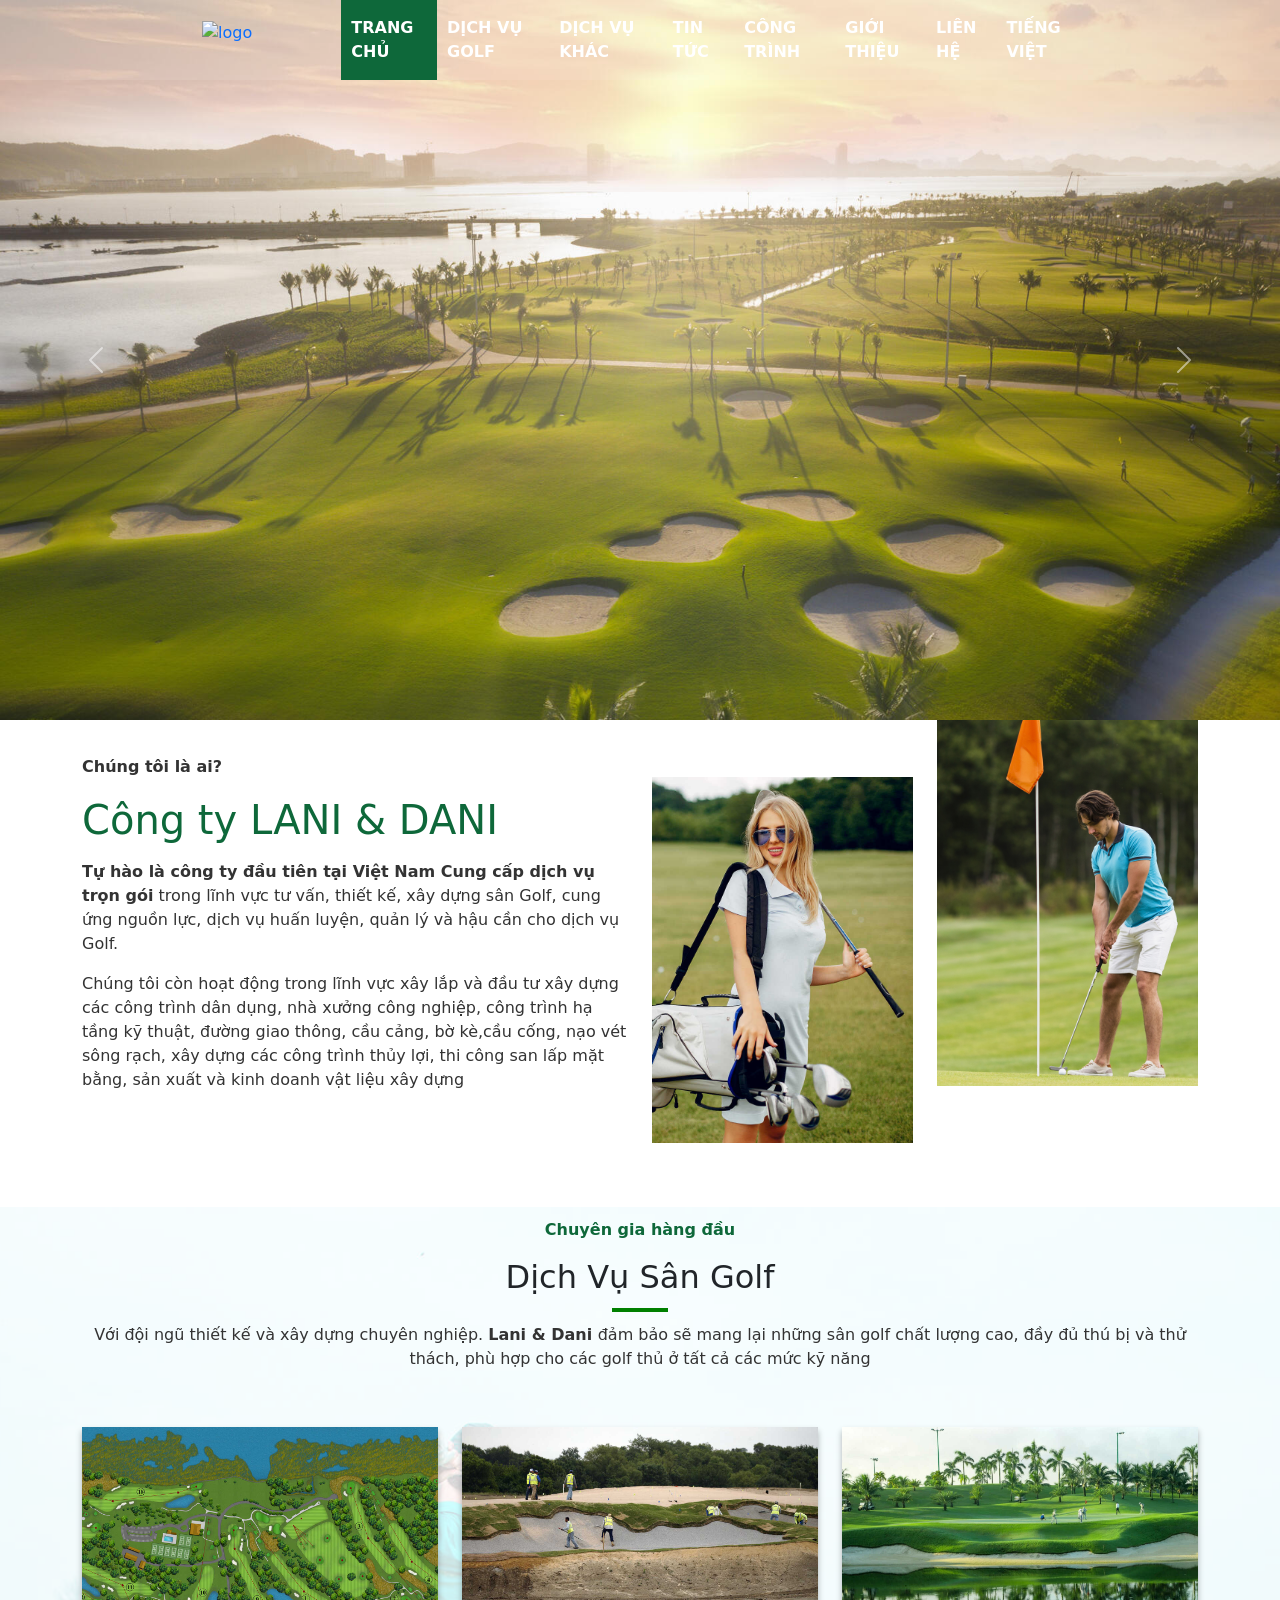
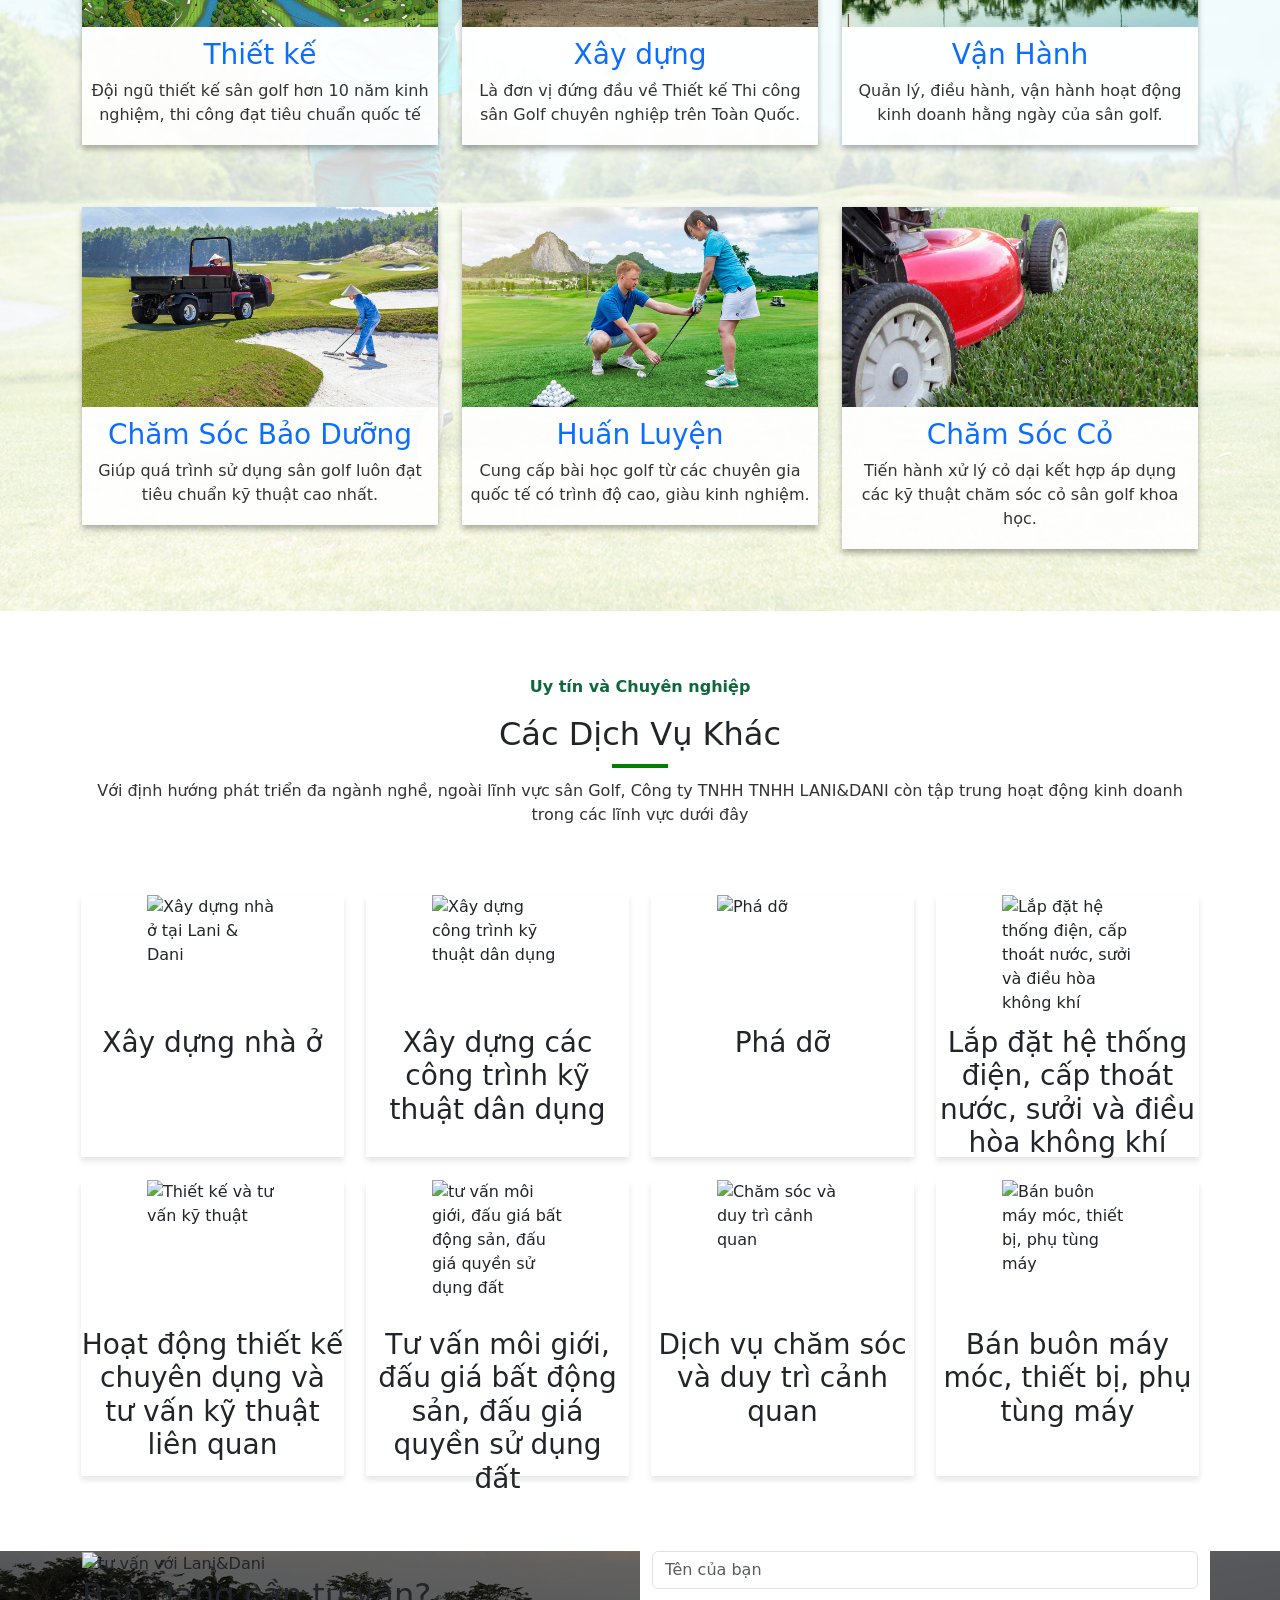
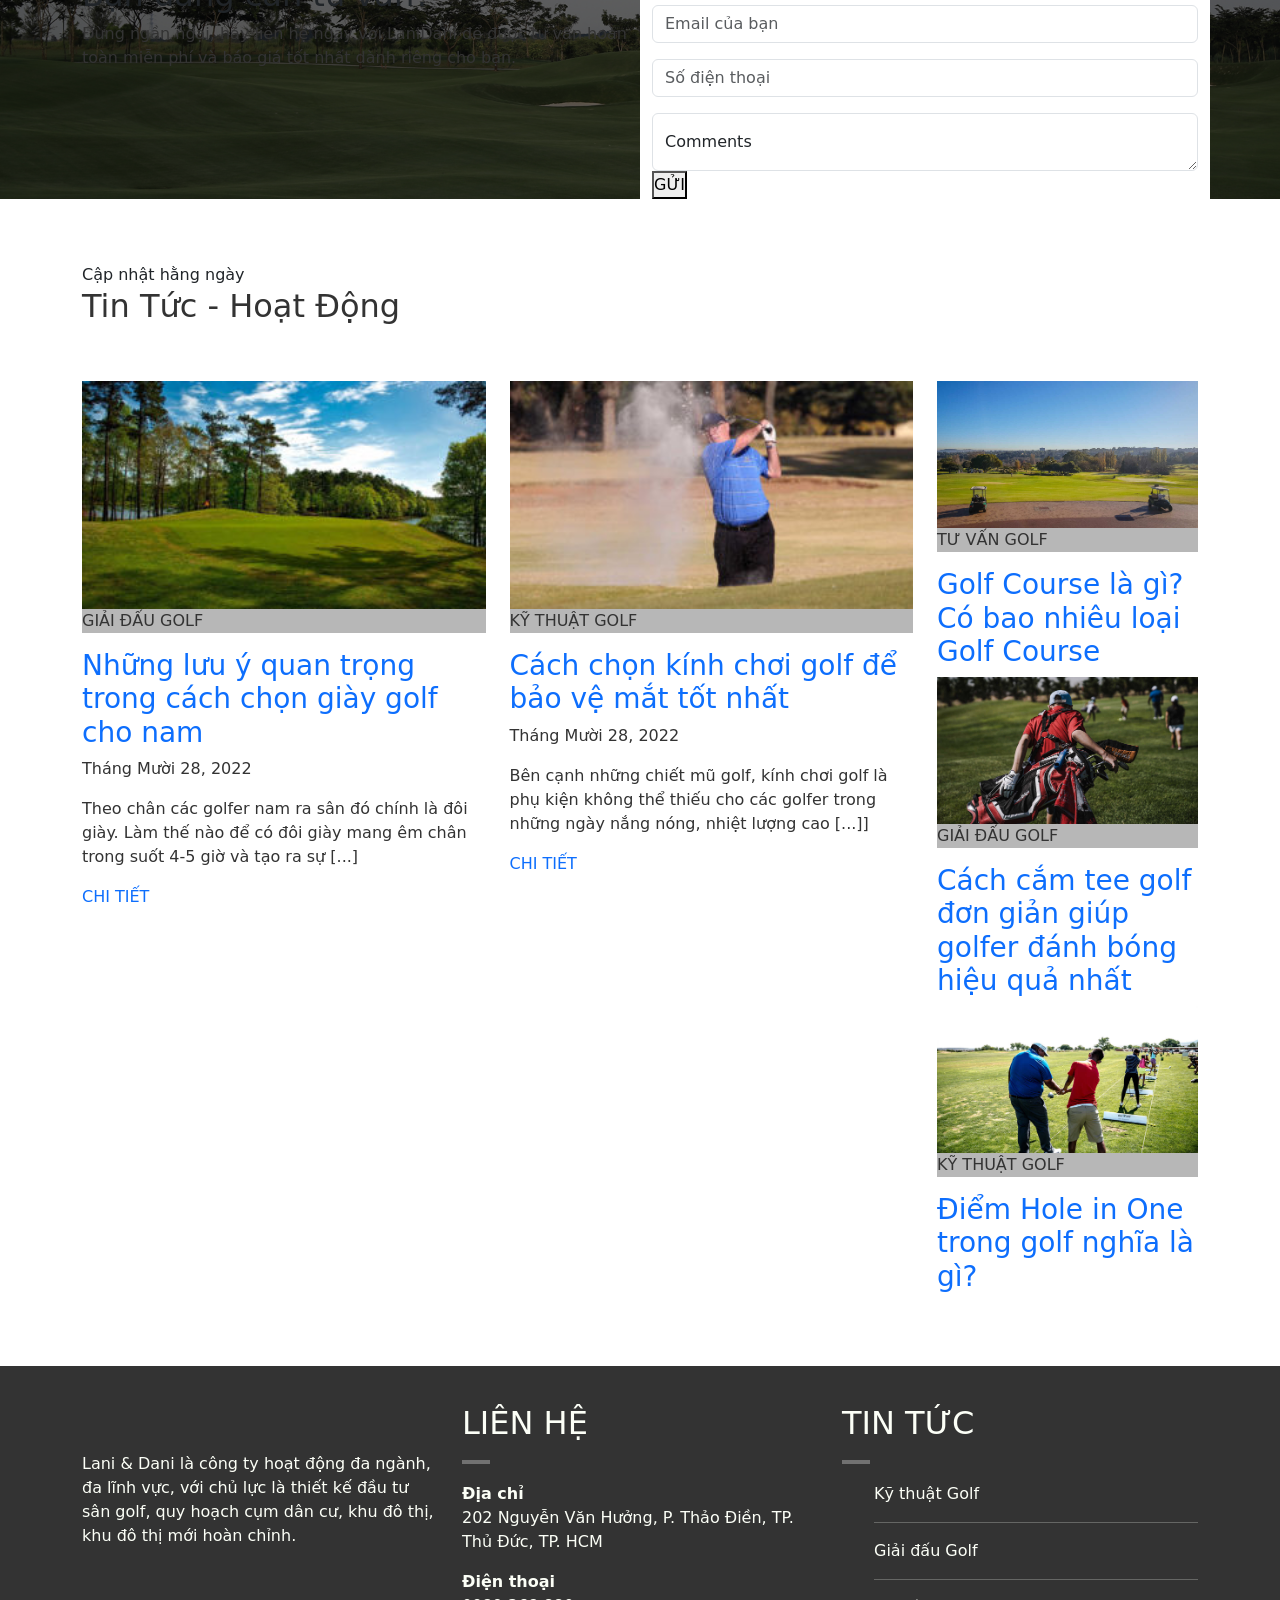
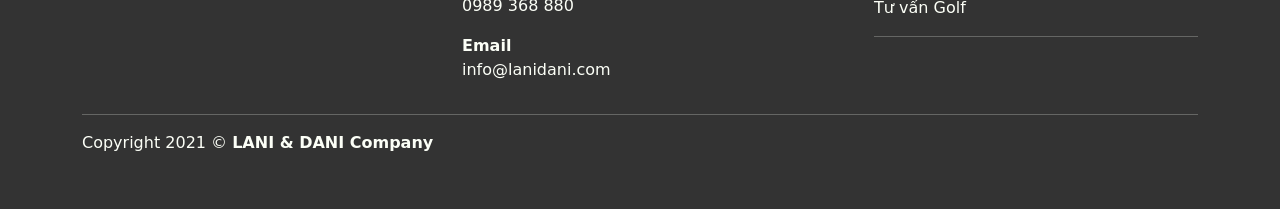
==== index.html @ 717bba04 "feat(layout): complete navigation bar" ====
<!DOCTYPE html>
<html lang="vi">

<head>
    <meta charset="UTF-8">
    <meta name="viewport" content="width=device-width, initial-scale=1.0">
    <link rel="icon" href="images/fav.png" type="image/png">

    <link href="https://cdn.jsdelivr.net/npm/bootstrap@5.3.8/dist/css/bootstrap.min.css" rel="stylesheet"
        integrity="sha384-sRIl4kxILFvY47J16cr9ZwB07vP4J8+LH7qKQnuqkuIAvNWLzeN8tE5YBujZqJLB" crossorigin="anonymous">
    <!-- font awesome 4.7 -->
    <!-- <link rel="stylesheet" href="https://cdnjs.cloudflare.com/ajax/libs/font-awesome/4.7.0/css/font-awesome.min.css"> -->

    <!-- font awesome 7.3.1 -->
    <link rel="stylesheet" href="https://cdnjs.cloudflare.com/ajax/libs/font-awesome/7.3.1/css/all.min.css">



    <link rel="stylesheet" href="style.css">
    <title>Lani & Dani - Home page</title>
</head>

<body>
    <!-- 1. Header & Banner -->
    <header>
        <div class="logo-menu">
            <div class="row">
                <div class="logo col-2">
                    <a href="index.html"><img src="images/logo.png" alt="logo"></a>
                </div>

                <nav class="navbar col-10">
                    <ul>
                        <li class="active"><a href="index.html">TRANG CHỦ</a></li>
                        <li><a href="service.html">DỊCH VỤ GOLF</a></li>
                        <li><a href="#">DỊCH VỤ KHÁC</a></li>

                        <li class="dropdown">
                            <a href="">TIN TỨC
                                <i class="fa-solid fa-chevron-down"></i>
                            </a>
                            <ul class="sub-menu">
                                <li><a href="#">TIN TỨC 1</a></li>
                                <li><a href="#">TIN TỨC 2</a></li>
                                <li><a href="#">TIN TỨC 3</a></li>
                            </ul>
                        </li>

                        <li class="dropdown">
                            <a href="#">CÔNG TRÌNH
                                <i class="fa-solid fa-chevron-down"></i>
                            </a>
                            <ul class="sub-menu">
                                <li><a href="">CÔNG TRÌNH 1</a></li>
                                <li><a href="">CÔNG TRÌNH 2</a></li>
                                <li><a href="">CÔNG TRÌNH 3</a></li>
                            </ul>
                        </li>
                        <li><a href="#">GIỚI THIỆU</a></li>
                        <li><a href="#">LIÊN HỆ</a></li>

                        <li class="dropdown">
                            <a href="#">TIẾNG VIỆT
                                <i class="fa-solid fa-chevron-down"></i>
                            </a>
                            <ul class="sub-menu">
                                <li><a href="">ENGLISH</a></li>
                            </ul>
                        </li>
                    </ul>
                </nav>
            </div>
        </div>


        <div class="container-fluid p-0">
            <div class="slider">
                <div id="carouselExampleControls" class="carousel slide" data-bs-ride="carousel">
                    <div class="carousel-inner">
                        <div class="carousel-item active">
                            <img src="images/slider-1.jpg" class="d-block w-100" alt="slider 1">
                        </div>
                        <div class="carousel-item">
                            <img src="images/slider-2.jpg" class="d-block w-100" alt="slider 2">
                        </div>
                        <div class="carousel-item">
                            <img src="images/slider-3.jpg" class="d-block w-100" alt="slider 3">
                        </div>
                    </div>

                    <button class="carousel-control-prev" type="button" data-bs-target="#carouselExampleControls"
                        data-bs-slide="prev">
                        <span class="carousel-control-prev-icon" aria-hidden="true"></span>
                        <div class="buttom">
                            <span class="visually-hidden">Previous</span>
                        </div>
                    </button>
                    <button class="carousel-control-next" type="button" data-bs-target="#carouselExampleControls"
                        data-bs-slide="next">
                        <span class="carousel-control-next-icon" aria-hidden="true"></span>
                        <div class="buttom">
                            <span class="visually-hidden">Next</span>
                        </div>
                    </button>
                </div>
            </div>
        </div>
    </header>

    <!-- 2. Main Content -->
    <main>
        <!-- Introduction -->
        <section class="introduction">
            <div class="container">
                <div class="row">
                    <div class="description col">
                        <div class="text">
                            <p class="subtitle">Chúng tôi là ai?</p>
                            <h1>Công ty LANI & DANI</h1>
                            <p> <b>Tự hào là công ty đầu tiên tại Việt Nam Cung cấp dịch vụ trọn gói</b>
                                trong lĩnh vực tư vấn, thiết kế, xây dựng sân Golf, cung ứng nguồn lực, dịch vụ huấn
                                luyện,
                                quản lý
                                và
                                hậu cần cho dịch vụ Golf.</p>
                            <p>Chúng tôi còn hoạt động trong lĩnh vực xây lắp và đầu tư xây dựng các công trình dân
                                dụng,
                                nhà
                                xưởng công
                                nghiệp, công trình hạ tầng kỹ thuật, đường giao thông, cầu cảng, bờ kè,cầu cống, nạo vét
                                sông
                                rạch,
                                xây
                                dựng các công trình thủy lợi, thi công san lấp mặt bằng, sản xuất và kinh doanh vật liệu
                                xây
                                dựng
                            </p>
                        </div>
                    </div>
                    <div class="intro-images col">
                        <div class="row">
                            <div class="item-1 col-6">
                                <img src="images/introduction-girl.jpg" alt="">
                            </div>
                            <div class="item-2 col-6">
                                <img src="images/introduction-man.jpg" alt="">

                            </div>
                        </div>
                    </div>
                </div>
            </div>
        </section>

        <!-- Service -->
        <section class="golf-service">
            <div class="overlay">
                <div class="container">
                    <!-- Section Header -->
                    <div class="section-header">
                        <p class="subtitle">Chuyên gia hàng đầu</p>
                        <h2>Dịch Vụ Sân Golf</h2>
                        <div class="divider"></div>
                        <p>Với đội ngũ thiết kế và xây dựng chuyên nghiệp. <b>Lani &
                                Dani
                            </b>đảm
                            bảo sẽ mang lại
                            những
                            sân golf
                            chất lượng cao, đầy đủ thú bị và thử thách, phù hợp cho các golf thủ ở tất cả các
                            mức kỹ
                            năng</p>
                    </div>

                    <!-- Section Card -->
                    <div class="row">
                        <div class="service-card col-4">
                            <article>
                                <a href=""><img src="images/service-design.jpg" alt="Thiết kế sân golf sang trọng"></a>
                                <a href="">
                                    <h3>Thiết kế</h3>
                                </a>
                                <p>Đội ngũ thiết kế sân golf hơn 10 năm kinh nghiệm, thi công đạt tiêu chuẩn quốc tế</p>
                            </article>
                        </div>
                        <div class="service-card col-4">
                            <article>
                                <a href="">
                                    <img src="images/service-construction.jpg" alt="Xây dựng cơ sở hạ tầng sân golf">
                                </a>
                                <a href="">
                                    <h3>Xây dựng</h3>
                                </a>
                                <p>Là đơn vị đứng đầu về Thiết kế Thi công sân Golf chuyên nghiệp trên Toàn Quốc.</p>
                            </article>
                        </div>
                        <div class="service-card col-4">
                            <article>
                                <a href="">
                                    <img src="images/service-operation.jpg" alt="Vận hành sân golf chuyên nghiệp">
                                </a>
                                <a href="">
                                    <h3>Vận Hành</h3>
                                </a>
                                <p>Quản lý, điều hành, vận hành hoạt động kinh doanh hằng ngày của sân golf.</p>
                            </article>
                        </div>
                        <div class="service-card col-4">
                            <article>
                                <a href="">
                                    <img src="images/service-maintenance.jpg"
                                        alt="Duy trì và bảo dưỡng sân golf kỹ thuật cao">
                                </a>
                                <a href="">
                                    <h3>Chăm Sóc Bảo Dưỡng</h3>
                                </a>
                                <p>Giúp quá trình sử dụng sân golf luôn đạt tiêu chuẩn kỹ thuật cao nhất.</p>
                            </article>
                        </div>
                        <div class="service-card col-4">
                            <article>
                                <a href="">
                                    <img src="images/service-training.jpg" alt="Huấn luyện golf bởi chuyên gia quốc tế">
                                </a>
                                <a href="">
                                    <h3>Huấn Luyện</h3>
                                </a>
                                <p>Cung cấp bài học golf từ các chuyên gia quốc tế có trình độ cao, giàu kinh nghiệm.
                                </p>
                            </article>
                        </div>
                        <div class="service-card col-4">
                            <article>
                                <a href="">
                                    <img src="images/service-lawn-care.jpg"
                                        alt="Chăm sóc sân golf bằng kỹ thuật khoa học">
                                </a>
                                <a href="">
                                    <h3>Chăm Sóc Cỏ</h3>
                                </a>
                                <p>Tiến hành xử lý cỏ dại kết hợp áp dụng các kỹ thuật chăm sóc cỏ sân golf khoa học.
                                </p>
                            </article>
                        </div>
                    </div>
                </div>
            </div>
        </section>

        <!-- Other Service -->
        <section class="other-service">
            <div class="container">
                <!-- Section Header -->
                <div class="section-header">
                    <p class="subtitle">Uy tín và Chuyên nghiệp</p>
                    <h2>Các Dịch Vụ Khác</h2>
                    <div class="divider"></div>
                    <p>Với định hướng phát triển đa ngành nghề, ngoài lĩnh vực sân Golf, Công ty TNHH TNHH
                        LANI&DANI còn
                        tập
                        trung hoạt động kinh doanh trong các lĩnh vực dưới đây</p>
                </div>

                <!-- Section Cards -->
                <div class="row">
                    <div class="service-card col-3">
                        <article>
                            <div class="img">
                                <img src="images/house.png" alt="Xây dựng nhà ở tại Lani & Dani">
                            </div>
                            <h3>Xây dựng nhà ở</h3>
                        </article>
                    </div>
                    <div class="service-card col-3">
                        <article>
                            <div class="img">
                                <img src="images/scaffolding.png" alt="Xây dựng công trình kỹ thuật dân dụng">
                            </div>
                            <div class="title">
                                <h3>Xây dựng các công trình kỹ thuật dân dụng</h3>
                            </div>
                        </article>
                    </div>
                    <div class="service-card col-3">
                        <article>
                            <div class="img">
                                <img src="images/drill.png" alt="Phá dỡ">
                            </div>
                            <div class="tile">
                                <h3>Phá dỡ</h3>
                            </div>
                        </article>
                    </div>
                    <div class="service-card col-3">
                        <article>
                            <div class="img">
                                <img src="images/blueprint.png"
                                    alt="Lắp đặt hệ thống điện, cấp thoát nước, sưởi và điều hòa không khí">
                            </div>
                            <div class="tile">
                                <h3>Lắp đặt hệ thống điện, cấp thoát nước, sưởi và điều hòa không khí</h3>
                            </div>
                        </article>
                    </div>
                    <div class="service-card col-3">
                        <article>
                            <div class="img">
                                <img src="images/conversation.png" alt="Thiết kế và tư vấn kỹ thuật">
                            </div>
                            <div class="tile">
                                <h3>Hoạt động thiết kế chuyên dụng và tư vấn kỹ thuật liên quan</h3>
                            </div>
                        </article>
                    </div>
                    <div class="service-card col-3">
                        <article>
                            <div class="img">
                                <img src="images/agreement.png"
                                    alt="tư vấn môi giới, đấu giá bất động sản, đấu giá quyền sử dụng đất">
                            </div>
                            <div class="title">
                                <h3>Tư vấn môi giới, đấu giá bất động sản, đấu giá quyền sử dụng đất</h3>
                            </div>
                        </article>
                    </div>
                    <div class="service-card col-3">
                        <article>
                            <div class="img">
                                <img src="images/location-pin.png" alt="Chăm sóc và duy trì cảnh quan">
                            </div>
                            <div class="title">
                                <h3>Dịch vụ chăm sóc và duy trì cảnh quan</h3>
                            </div>
                        </article>
                    </div>

                    <div class="service-card col-3">
                        <article>
                            <div class="img">
                                <img src="images/demolition.png" alt="Bán buôn máy móc, thiết bị, phụ tùng máy">
                            </div>
                            <div class="title">
                                <h3>Bán buôn máy móc, thiết bị, phụ tùng máy</h3>
                            </div>
                        </article>
                    </div>
                </div>
            </div>
        </section>

        <!-- Form -->
        <section class="consultation">
            <div class="overlay">
                <div class="container">
                    <div class="row">
                        <!-- Section Header -->
                        <div class="consultation-header col">
                            <img src="images/Consultant.png" alt="tư vấn với Lani&Dani">
                            <h2>Bạn đang cần tư vấn?</h2>
                            <p>Đừng ngần ngại, hãy liên hệ ngay với LaniDani để được tư vấn hoàn toàn miễn phí và báo
                                giá
                                tốt
                                nhất
                                dành
                                riêng cho bạn.</p>
                        </div>

                        <!-- Section Form -->
                        <div class="consultation-form col">
                            <form action="" method="POST">

                                <div class="mb-3">
                                    <input type="text" class="form-control" id="formGroupExampleInput"
                                        placeholder="Tên của bạn">
                                </div>
                                <div class="mb-3">
                                    <input type="text" class="form-control" id="formGroupExampleInput2"
                                        placeholder="Email của bạn">
                                </div>
                                <div class="mb-3">
                                    <input type="text" class="form-control" id="formGroupExampleInput2"
                                        placeholder="Số điện thoại">
                                </div>

                                <div class="form-floating">
                                    <textarea class="form-control" placeholder="Leave a comment here"
                                        id="floatingTextarea"></textarea>
                                    <label for="floatingTextarea">Comments</label>
                                </div>

                                <button type="submit">GỬI</button>
                            </form>
                        </div>
                    </div>
                </div>
            </div>
        </section>


        <!-- News -->
        <section class="news">
            <div class="container">
                <!-- Section Header -->
                <div class="section-header">
                    <span>Cập nhật hằng ngày</span>
                    <h2>Tin Tức - Hoạt Động</h2>
                    <div class="divider"></div>
                </div>

                <!-- Section Body Left -->
                <div class="news-wrapper">
                    <div class="row">
                        <div class="section-content-left col-9  ">
                            <div class="row">
                                <div class="left-content col">
                                    <article>
                                        <a href=""><img src="images/news-1.jpg" alt="Cách chọn giày golf cho nam"></a>
                                        <div class="tag">
                                            <p>GIẢI ĐẤU GOLF</p>
                                        </div>
                                        <h3><a href="">Những lưu ý quan trọng trong cách chọn giày golf cho nam</a></h3>
                                        <p class="date">Tháng Mười 28, 2022</p>
                                        <p>Theo chân các golfer nam ra sân đó chính là đôi giày. Làm thế nào để có đôi
                                            giày
                                            mang
                                            êm
                                            chân
                                            trong
                                            suốt 4-5 giờ và tạo ra sự [...]</p>
                                        <a href=""><span>CHI TIẾT</span></a>
                                    </article>
                                </div>

                                <div class="right-content col">
                                    <article>
                                        <a href=""><img src="images/news-2.jpg" alt="Kính chơi golf bảo vệ mắt tốt"></a>
                                        <div class="tag">
                                            <p>KỸ THUẬT GOLF</p>
                                        </div>
                                        <h3><a href="">Cách chọn kính chơi golf để bảo vệ mắt tốt nhất</a></h3>
                                        <p class="date">Tháng Mười 28, 2022</p>
                                        <p>Bên cạnh những chiết mũ golf, kính chơi golf là phụ kiện không thể thiếu cho
                                            các
                                            golfer
                                            trong
                                            những ngày nắng nóng, nhiệt lượng cao [...]]</p>
                                        <a href=""><span>CHI TIẾT</span></a>
                                    </article>
                                </div>
                            </div>
                        </div>

                        <aside class="section-content-right col">
                            <div class="news-card">
                                <article>
                                    <a href=""><img src="images/news-3.jpg" alt="Golf Course"></a>
                                    <div class="tag">
                                        <p>TƯ VẤN GOLF</p>
                                    </div>
                                    <h3><a href="">Golf Course là gì? Có bao nhiêu loại Golf Course</a></h3>
                                </article>
                            </div>

                            <div class="news-card">
                                <article>
                                    <a href=""><img src="images/news-4.jpg" alt="cắm tee golf đơn giản"></a>
                                    <div class="tag">
                                        <p>GIẢI ĐẤU GOLF</p>
                                    </div>
                                    <h3><a href="">Cách cắm tee golf đơn giản giúp golfer đánh bóng hiệu quả nhất</a>
                                    </h3>
                                </article>
                            </div>

                            <div class="news-card">
                                <article>
                                    <a href=""><img src="images/news-5.jpg" alt="Điểm Hole in One trong golf"></a>
                                    <div class="tag">
                                        <p>KỸ THUẬT GOLF</p>
                                    </div>
                                    <h3><a href="">Điểm Hole in One trong golf nghĩa là gì?</a></h3>
                                </article>
                            </div>
                        </aside>
                    </div>
                </div>
            </div>
        </section>
    </main>

    <footer>
        <div class="container">
            <div class="top-footer">
                <div class="row">
                    <div class="about-us col">
                        <img src="images/logo.png" class="mb-5" alt="">
                        <p>Lani & Dani là công ty hoạt động đa ngành, đa lĩnh vực, với chủ lực là thiết kế đầu tư sân
                            golf,
                            quy hoạch cụm dân cư, khu đô thị, khu đô thị mới hoàn chỉnh.</p>
                    </div>

                    <div class="contact-info col">
                        <h2>LIÊN HỆ</h2>
                        <div class="divider"></div>
                        <p><b>Địa chỉ</b> <br>202 Nguyễn Văn Hưởng, P. Thảo Điền, TP. Thủ Đức, TP. HCM</p>
                        <p><b>Điện thoại</b><br>0989 368 880</p>
                        <p><b>Email</b><br>info@lanidani.com</p>
                    </div>

                    <div class="news col">
                        <h2>TIN TỨC</h2>
                        <div class="divider"></div>
                        <nav>
                            <ul>
                                <li><a href="">
                                        <i class="fa-solid fa-chevron-right"></i>
                                        Kỹ thuật Golf</a></li>
                                <hr>
                                <li><a href="">
                                        <i class="fa-solid fa-chevron-right"></i>
                                        Giải đấu Golf</a></li>
                                <hr>
                                <li><a href="">
                                        <i class="fa-solid fa-chevron-right"></i>
                                        Tư vấn Golf</a></li>
                                <hr>
                            </ul>
                        </nav>
                    </div>
                </div>
            </div>

            <div class="bottom-footer">
                <hr>
                <div class="row">
                    <div class="col-md-6 col-sm-12">
                        <div class="copyright-bar">
                            <p>Copyright 2021 &copy; <b>LANI & DANI Company</b></p>
                        </div>
                    </div>
                    <div class="col-md-6 col-sm-12">
                        <div class="icons">
                            <!-- font awesome 7.3.1 -->
                            <i class="fa-brands fa-facebook-f"></i>
                            <i class="fa-brands fa-instagram"></i>
                            <i class="fa-brands fa-tiktok"></i>
                            <i class="fa-brands fa-twitter"></i>
                            <i class="fa-brands fa-linkedin"></i>

                            <!-- font awesome 4.7 -->
                            <!-- 
                        <i class="fa fa-facebook" aria-hidden="true"></i>
                        <i class="fa fa-instagram" aria-hidden="true"></i>
                        <i class="fa fa-twitter" aria-hidden="true"></i>
                        <i class="fa fa-linkedin-square" aria-hidden="true"></i> 
                        -->
                        </div>
                    </div>
                </div>
            </div>
        </div>
    </footer>
    <script src="https://cdn.jsdelivr.net/npm/bootstrap@5.3.8/dist/js/bootstrap.bundle.min.js"
        integrity="sha384-FKyoEForCGlyvwx9Hj09JcYn3nv7wiPVlz7YYwJrWVcXK/BmnVDxM+D2scQbITxI"
        crossorigin="anonymous"></script>
</body>

</html>
---- style.css ----
* {
    margin: 0;
    padding: 0;
    box-sizing: border-box;
}


img {
    width: 100%;
    height: auto;
    object-fit: cover;
}

section {
    margin-bottom: 5%;
}

a {
    text-decoration: none;
}

ul {
    list-style: none;
}

p {
    color: #333333;
}

/* =============== Header ============== */
.logo-menu {
    position: fixed;
    background-color: rgba(255, 255, 255, 0.1);
    top: 0;
    z-index: 100;

    width: 100%;
    height: 80px;
}

.logo-menu .row {
    width: 70%;
    height: 100%;

    margin: 0 auto;
}

.logo {
    height: 100%;
    display: flex;
    align-items: center;

    padding: 20px 10px;
}

.logo-menu .logo a {
    display: block;
    width: 100%;
    height: 100%;
}

.logo-menu .logo a img {
    max-width: 100%;
    max-height: 100%;
    width: auto;
    /* Giúp tự động tính toán lại chiều rộng theo chiều cao mới */
    height: auto;
    object-fit: contain;
}

.navbar {
    height: 100%;
    padding: 0;
}

.navbar>ul {
    height: 100%;
    display: flex;
    justify-content: space-between;
    padding: 0;
    margin: 0;

    font-weight: bold;
}

.navbar>ul>li {
    height: 100%;
    display: flex;
    align-items: center;
    padding: 0 10px;
}

.navbar a {
    display: inline-block;
    color: #fff;
}

header .navbar>ul>li:hover,
header .navbar>ul>li.active {
    background-color: #0E683A;
}

.navbar .dropdown {
    position: relative;
}

.dropdown .sub-menu {
    position: absolute;
    top: 100%;
    left: 0;

    width: 100%;
    background-color: rgba(255, 255, 255, 0.1);
    /* background-color: black; */
    text-align: left;
    padding: 0;
    display: none;
}

.dropdown .sub-menu>li {
    padding: 10px;
}

.navbar>ul>li:hover>.sub-menu {
    display: block;
}


/* =============== Main ============== */

/* -----------Introduction----------- */
.introduction .subtitle {
    font-weight: bold;
}

.introduction .description {
    display: flex;
    align-items: center;
}

.introduction h1 {
    color: #0E683A;
    margin: 3% 0;
}

.introduction .item-1 {
    margin-top: 10%;
}



/* -----------Service----------- */
.golf-service {
    background-image: url(images/background-service.jpg);
    background-position: center;
    background-repeat: no-repeat;
    background-size: cover;
}

.golf-service .overlay {
    background-color: rgba(255, 255, 255, 0.8);
}

.section-header {
    text-align: center;
    margin-bottom: 5%;
}



.golf-service .subtitle {
    font-weight: bold;
    color: #0E683A;
    padding-top: 1%;
}

.golf-service .divider {
    border: 2px solid green;
    width: 5%;
    margin: 1% auto;
}

.golf-service .service-card {
    text-align: center;
    margin-bottom: 4%;
}

.golf-service .service-card article {
    background-color: rgba(255, 255, 255, 0.9);

    box-shadow: 0 4px 6px rgba(0, 0, 0, 0.3);
}

.golf-service .service-card article img {
    margin-bottom: 3%;
}

.golf-service .service-card p {
    padding: 0 2% 5%;
}


/* -----------Other Service----------- */
.other-service .subtitle {
    color: #0E683A;
    font-weight: bold;
}

.other-service .divider {
    border: 2px solid green;
    width: 5%;
    margin: 1% auto;
}

.other-service .service-card {
    padding: 1%;
}

.other-service article {
    height: 100%;
    box-shadow: 0 4px 6px rgba(0, 0, 0, 0.1);
}



.other-service .img {
    margin: auto;
    height: 50%;
    width: 50%;
}

.other-service title {
    width: 90%;
}

.other-service h3 {
    text-align: center;
}

/* -----------Consultation----------- */

.consultation {
    background-image: url(images/background-consultant.jpg);
    background-repeat: no-repeat;
    background-position: center;
    background-size: cover;
}

.consultation .overlay {
    background-color: rgba(0, 0, 0, 0.5);
}

.consultation-form {
    background-color: white;
}

/* -----------News----------- */
.news h2 {
    color: #333333;
}

.news .section-header {
    text-align: left;
}

.news .divider {
    margin-left: 0;
    margin-right: auto;
    margin-bottom: 5%;
}

.news .tag {
    color: #FCFFF7;
    background-color: #B7B7B7;
}

/* =============== Footer ============== */
footer {
    background-color: #333333;
    max-width: 100%;
    width: 100%;
    padding: 3%;
}

footer p,
hr {
    color: #FCFFF7;
}

footer .row h2 {
    color: #FCFFF7;
}

footer a {
    color: #FCFFF7;
}

footer .divider {
    border: 2px solid #717171;
    width: 8%;
    margin-left: 0;
    margin-right: auto;
    margin: 5% 0;
}

footer .icons {
    height: 100%;
    color: #fff;
    display: flex;
    justify-content: right;
    align-items: center;
    gap: 1%;
}
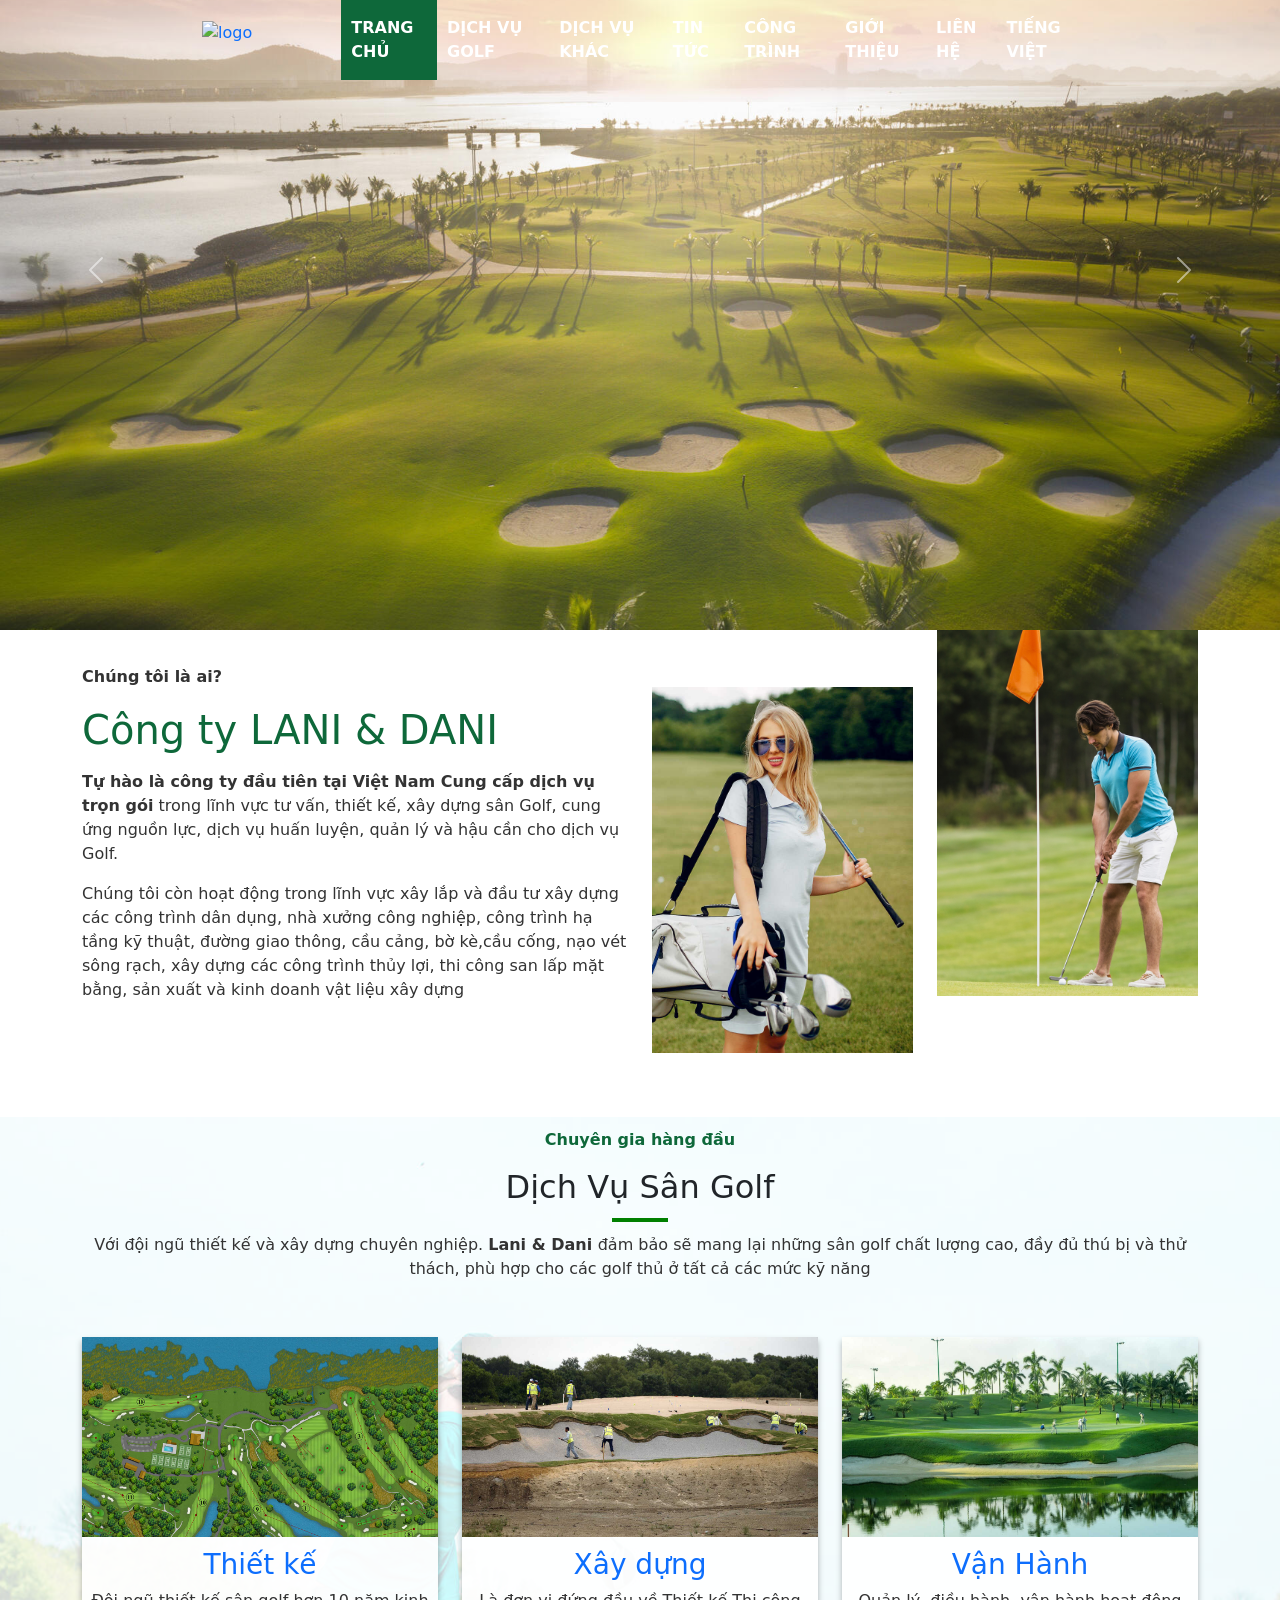
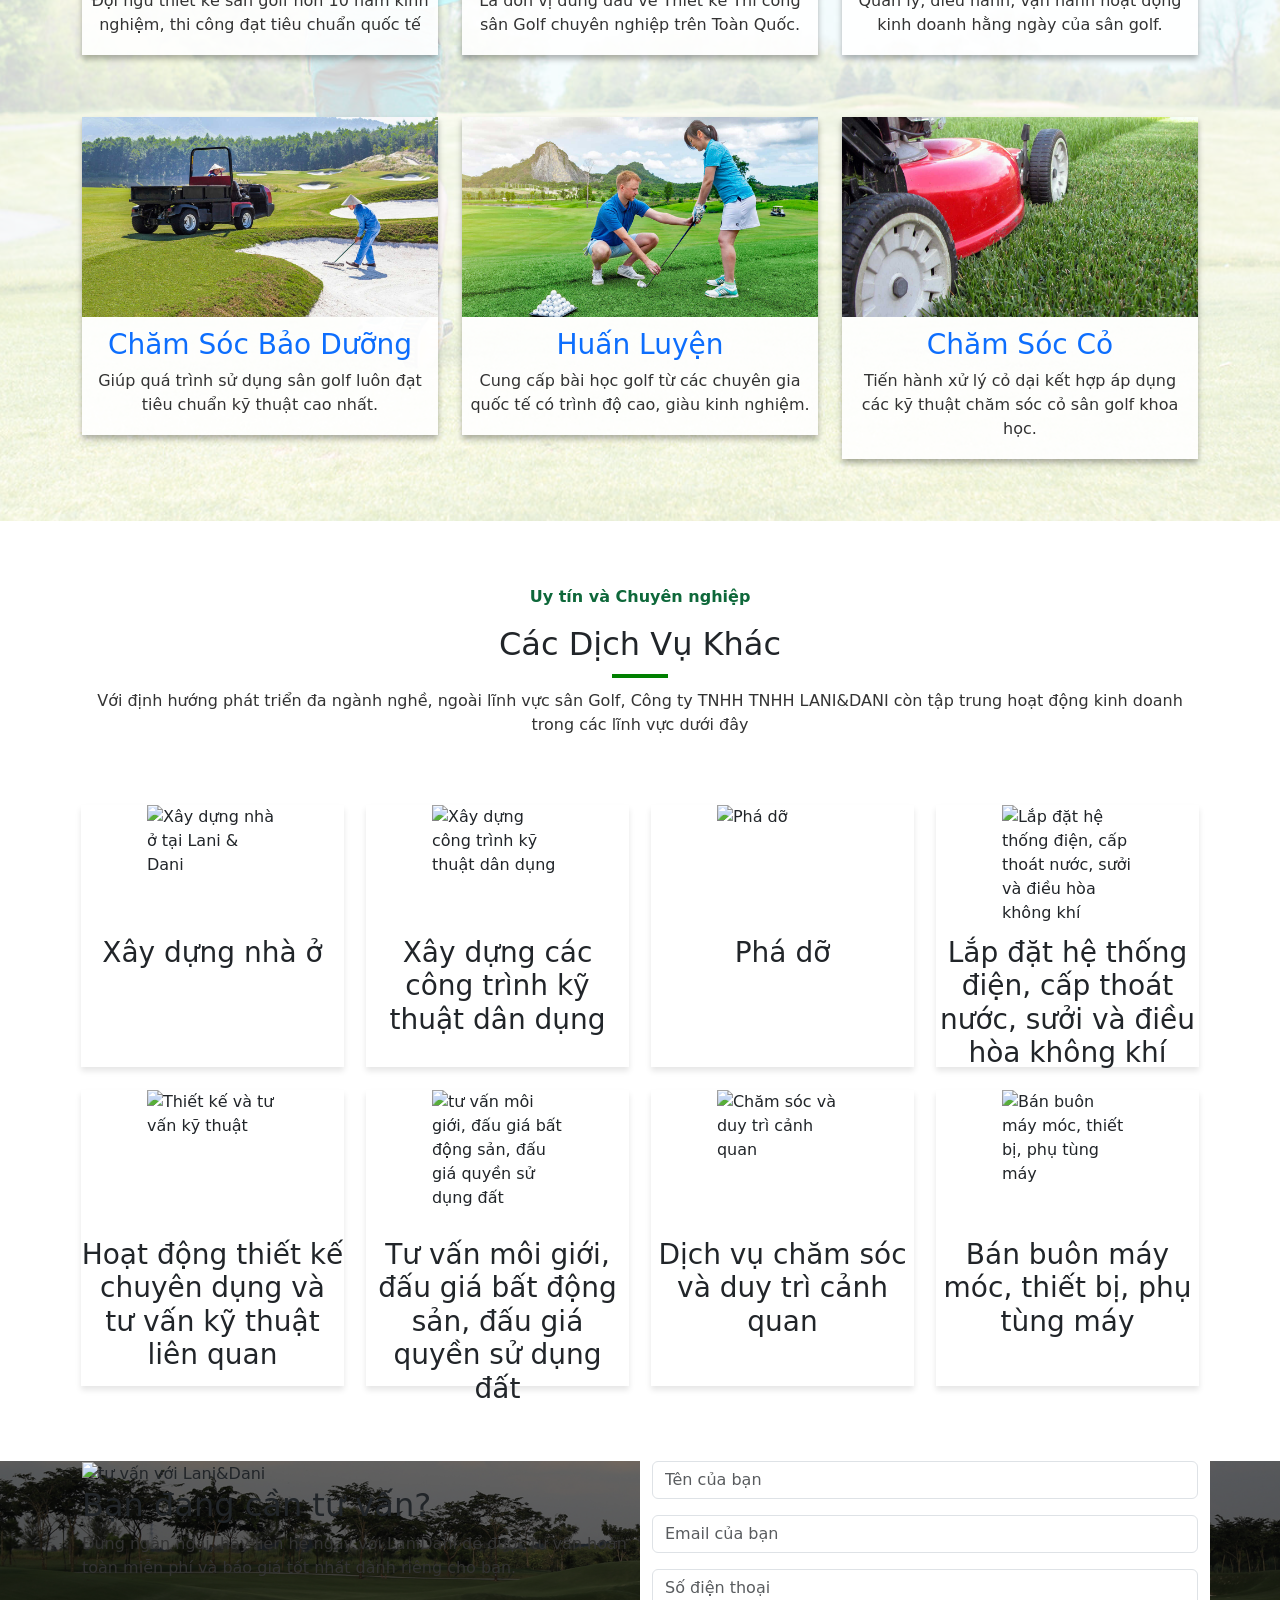
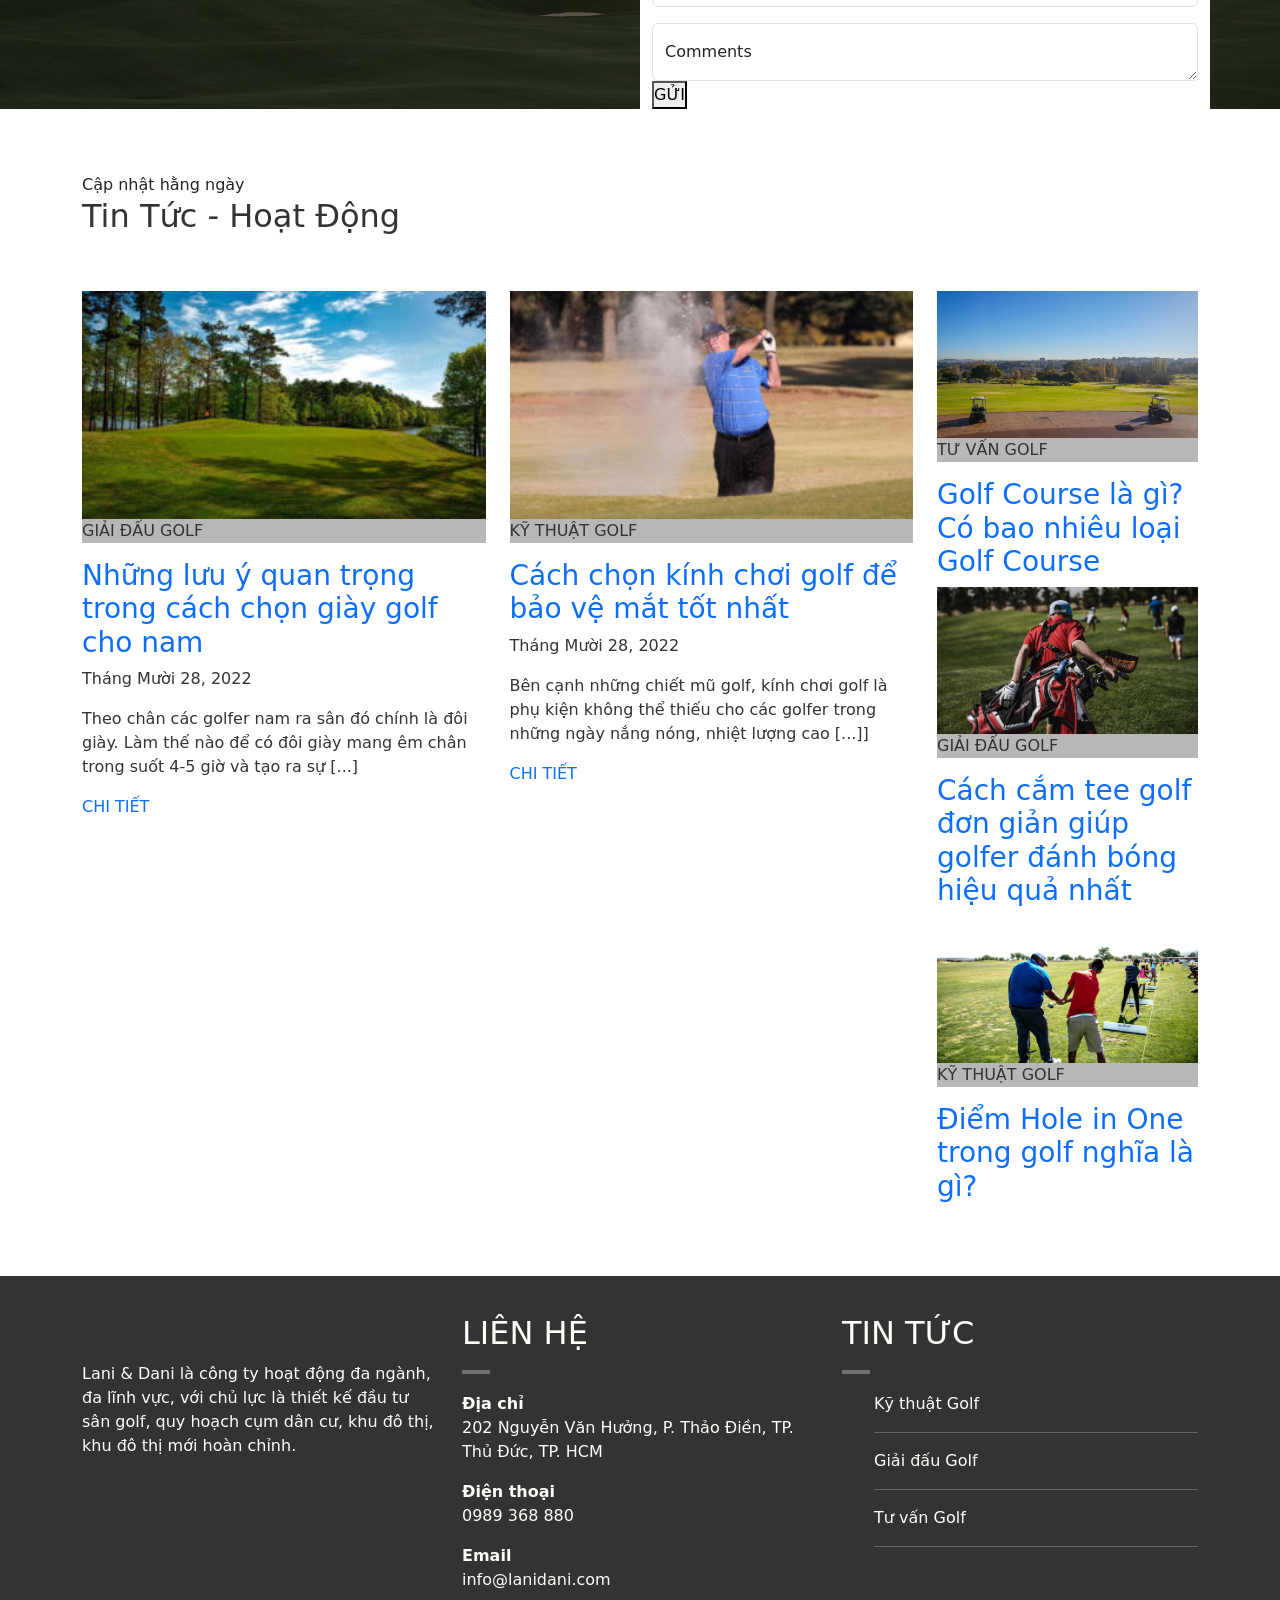
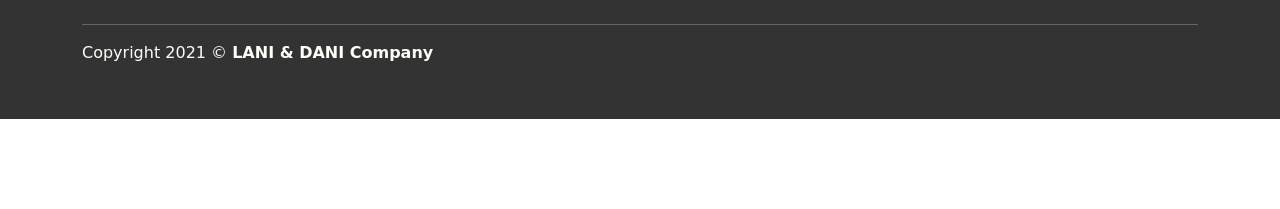
==== commit bb3bec80: "feat(layout): complete slider" ====
--- a/index.html
+++ b/index.html
@@ -73,35 +73,37 @@
         </div>
 
 
-        <div class="container-fluid p-0">
-            <div class="slider">
-                <div id="carouselExampleControls" class="carousel slide" data-bs-ride="carousel">
-                    <div class="carousel-inner">
-                        <div class="carousel-item active">
-                            <img src="images/slider-1.jpg" class="d-block w-100" alt="slider 1">
-                        </div>
-                        <div class="carousel-item">
-                            <img src="images/slider-2.jpg" class="d-block w-100" alt="slider 2">
-                        </div>
-                        <div class="carousel-item">
-                            <img src="images/slider-3.jpg" class="d-block w-100" alt="slider 3">
-                        </div>
-                    </div>
-
-                    <button class="carousel-control-prev" type="button" data-bs-target="#carouselExampleControls"
-                        data-bs-slide="prev">
-                        <span class="carousel-control-prev-icon" aria-hidden="true"></span>
-                        <div class="buttom">
-                            <span class="visually-hidden">Previous</span>
-                        </div>
-                    </button>
-                    <button class="carousel-control-next" type="button" data-bs-target="#carouselExampleControls"
-                        data-bs-slide="next">
-                        <span class="carousel-control-next-icon" aria-hidden="true"></span>
-                        <div class="buttom">
-                            <span class="visually-hidden">Next</span>
-                        </div>
-                    </button>
+        <div class="banner">
+            <div class="container-fluid p-0">
+                <div class="slider">
+                    <div id="carouselExampleControls" class="carousel slide" data-bs-ride="carousel">
+                        <div class="carousel-inner">
+                            <div class="carousel-item active">
+                                <img src="images/slider-1.jpg" class="d-block w-100" alt="slider 1">
+                            </div>
+                            <div class="carousel-item">
+                                <img src="images/slider-2.jpg" class="d-block w-100" alt="slider 2">
+                            </div>
+                            <div class="carousel-item">
+                                <img src="images/slider-3.jpg" class="d-block w-100" alt="slider 3">
+                            </div>
+                        </div>
+
+                        <button class="carousel-control-prev" type="button" data-bs-target="#carouselExampleControls"
+                            data-bs-slide="prev">
+                            <span class="carousel-control-prev-icon" aria-hidden="true"></span>
+                            <div class="buttom">
+                                <span class="visually-hidden">Previous</span>
+                            </div>
+                        </button>
+                        <button class="carousel-control-next" type="button" data-bs-target="#carouselExampleControls"
+                            data-bs-slide="next">
+                            <span class="carousel-control-next-icon" aria-hidden="true"></span>
+                            <div class="buttom">
+                                <span class="visually-hidden">Next</span>
+                            </div>
+                        </button>
+                    </div>
                 </div>
             </div>
         </div>
--- a/style.css
+++ b/style.css
@@ -111,7 +111,6 @@
 
     width: 100%;
     background-color: rgba(255, 255, 255, 0.1);
-    /* background-color: black; */
     text-align: left;
     padding: 0;
     display: none;
@@ -123,6 +122,10 @@
 
 .navbar>ul>li:hover>.sub-menu {
     display: block;
+}
+
+.banner{
+    margin-top: -90px;
 }
 
 
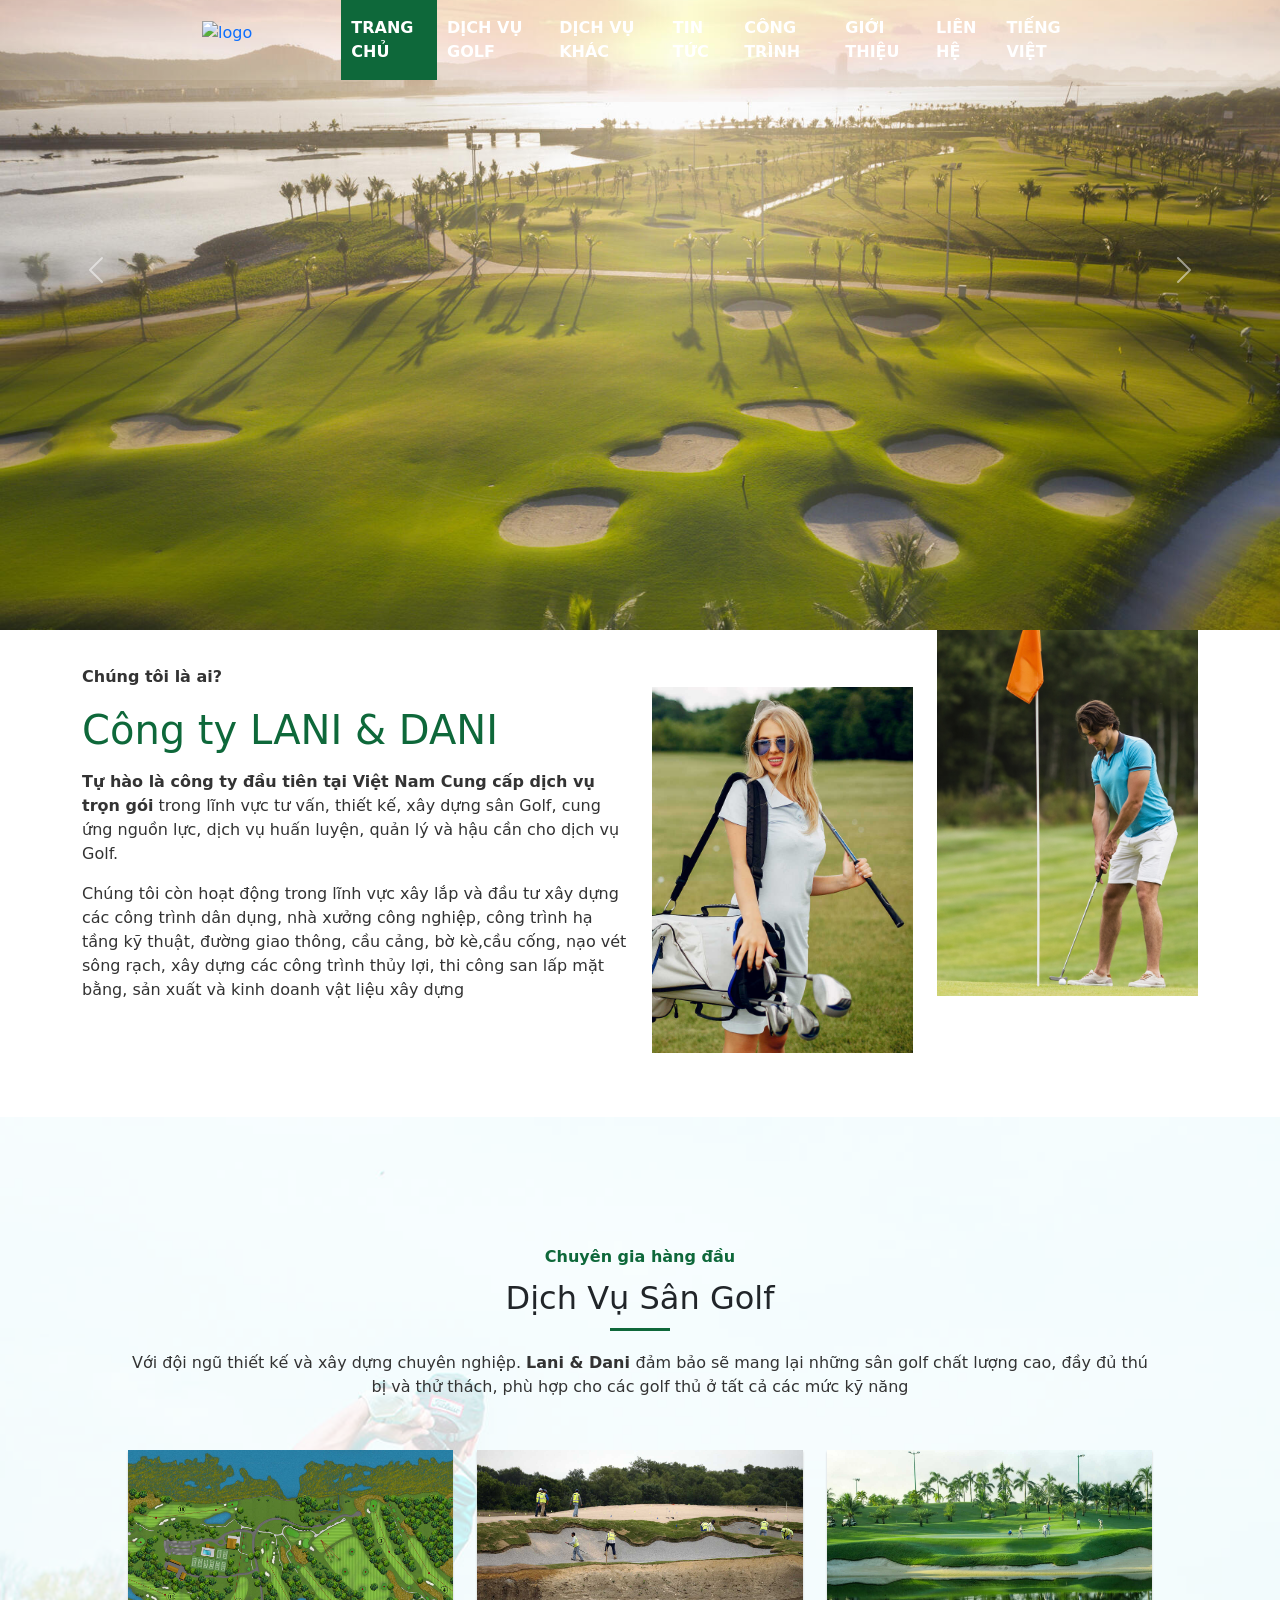
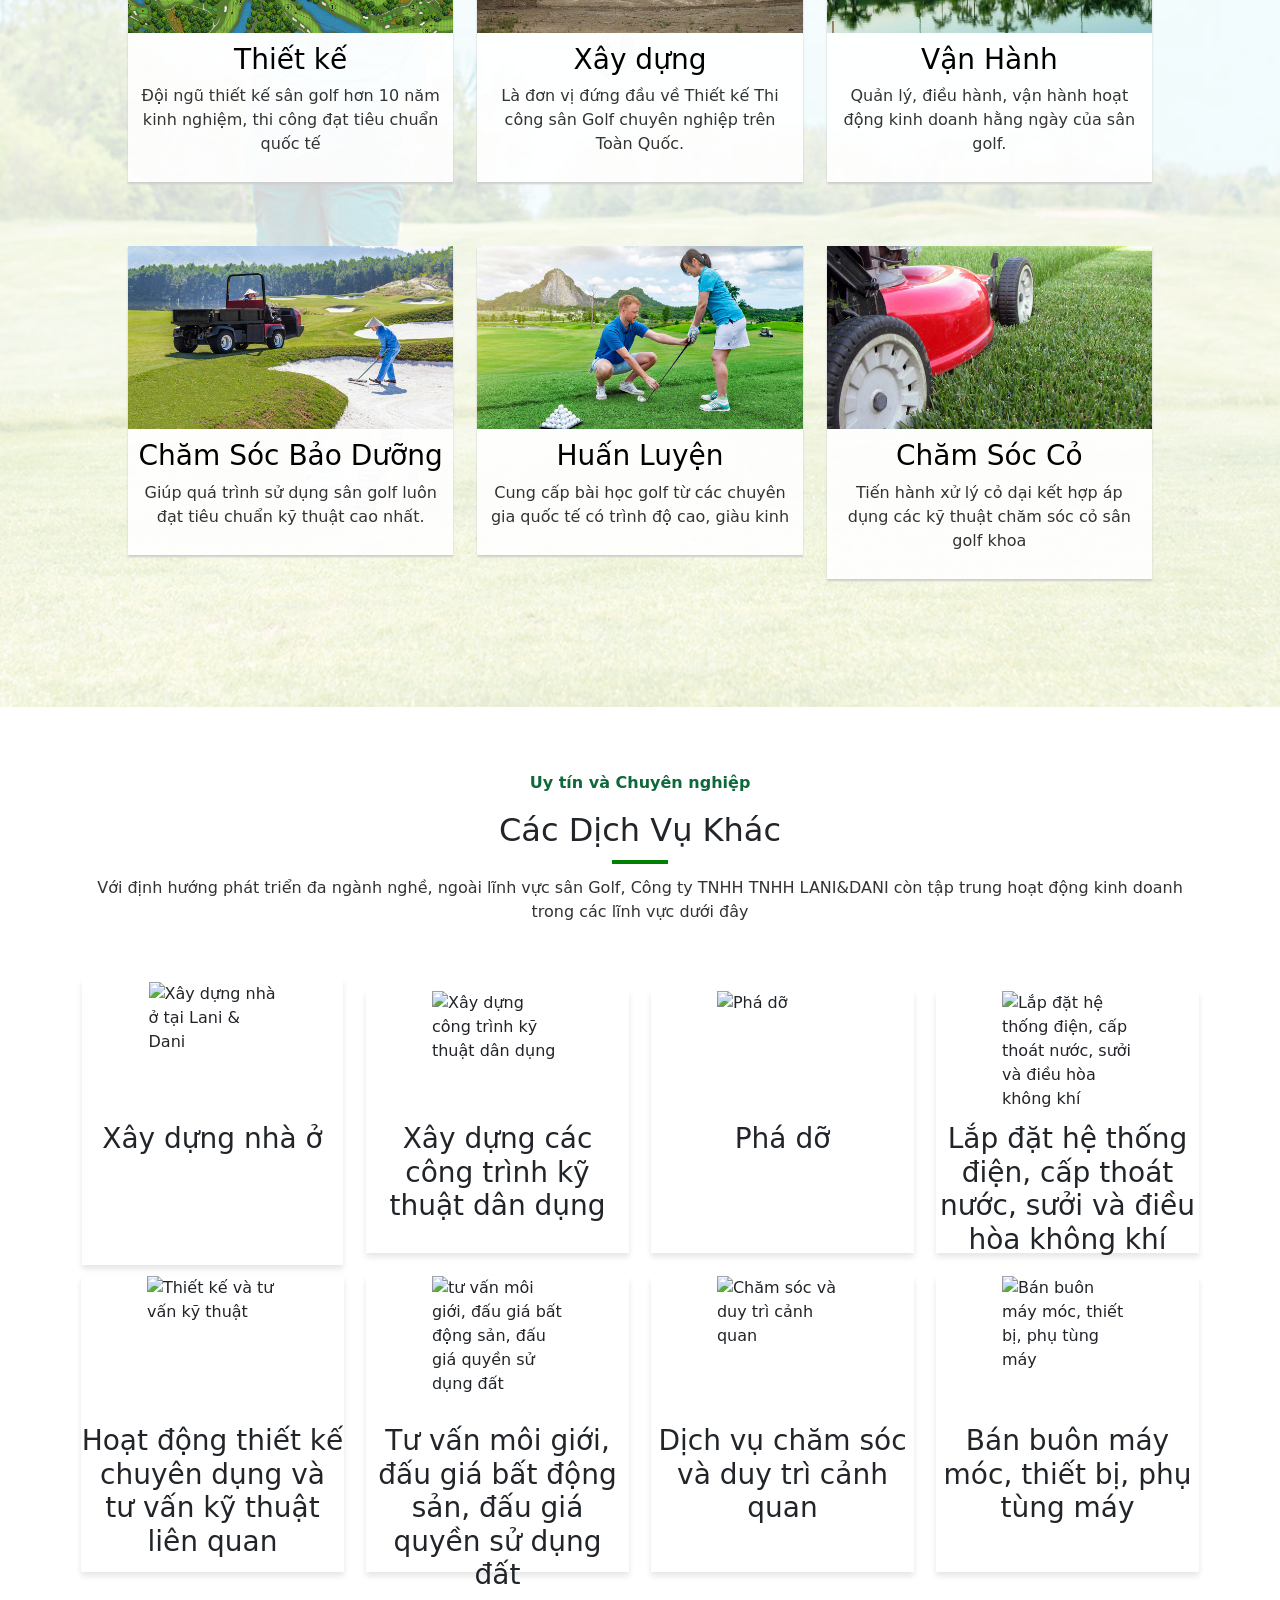
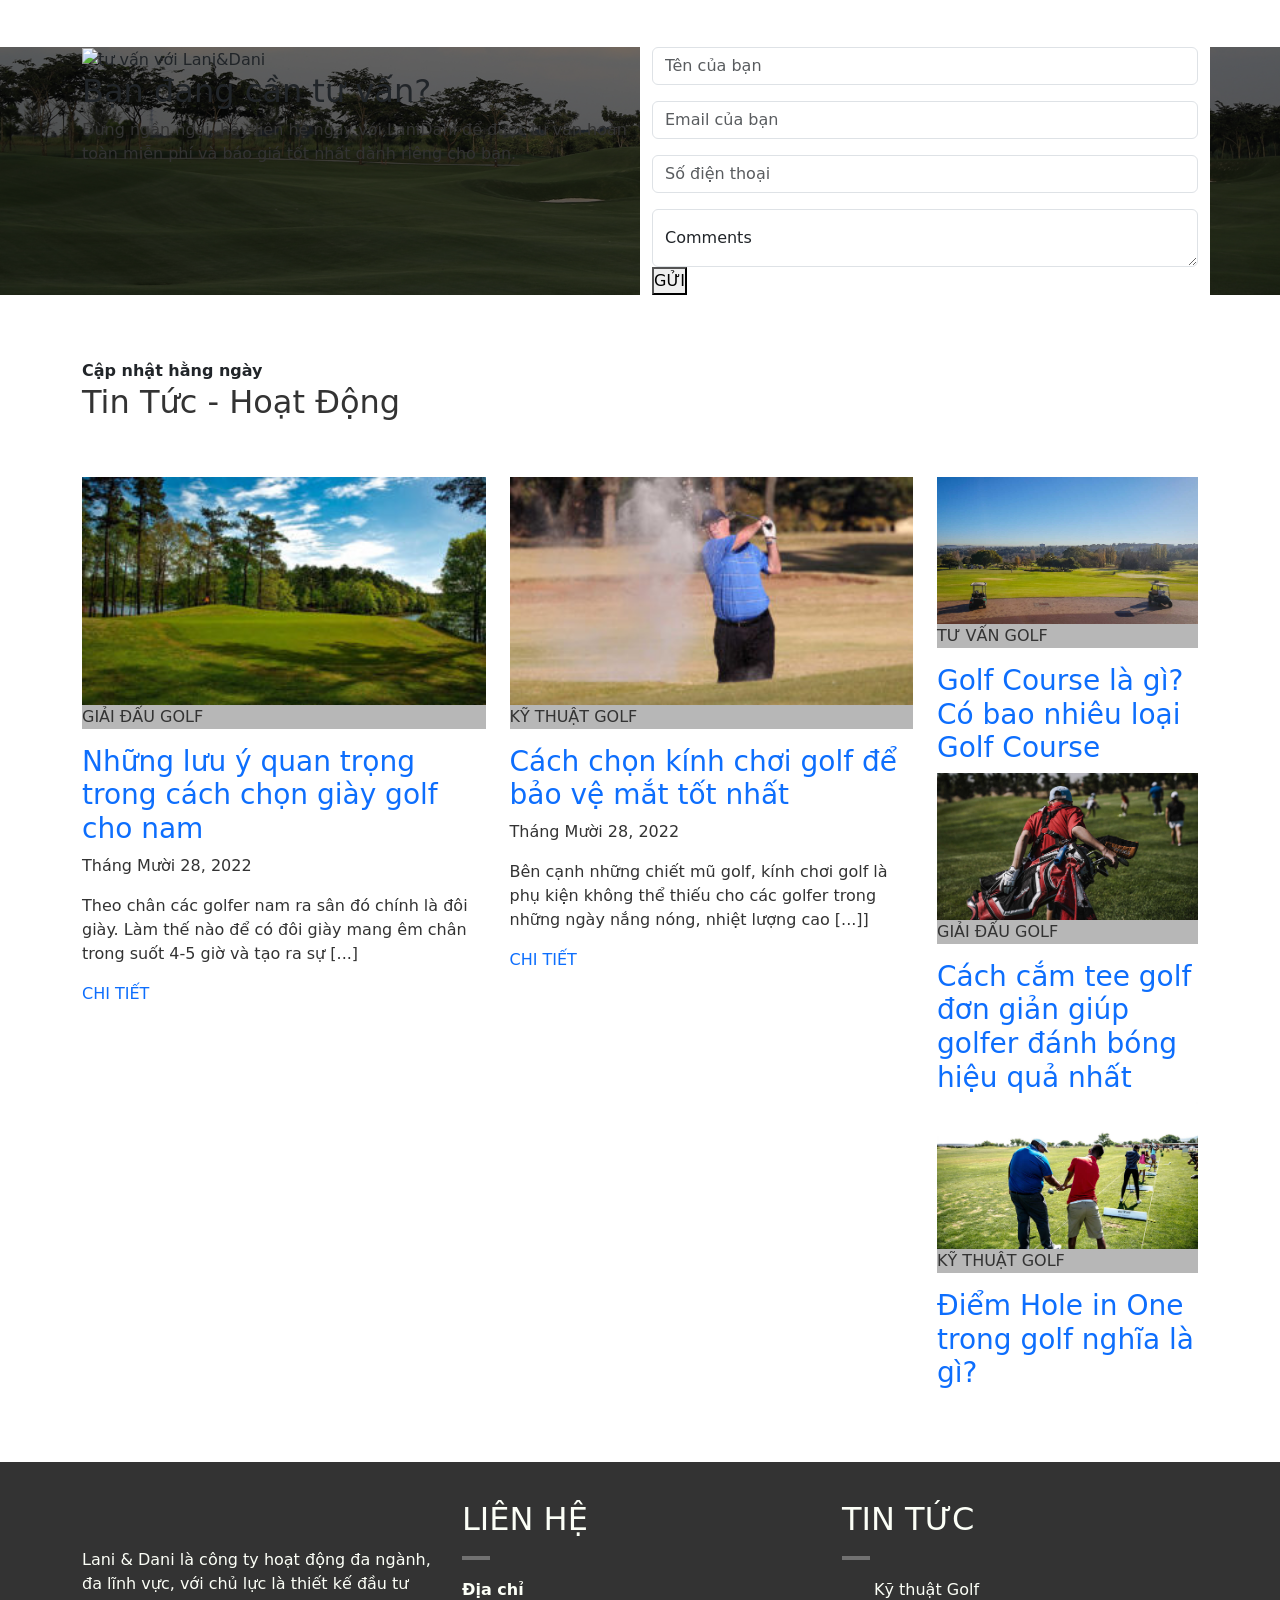
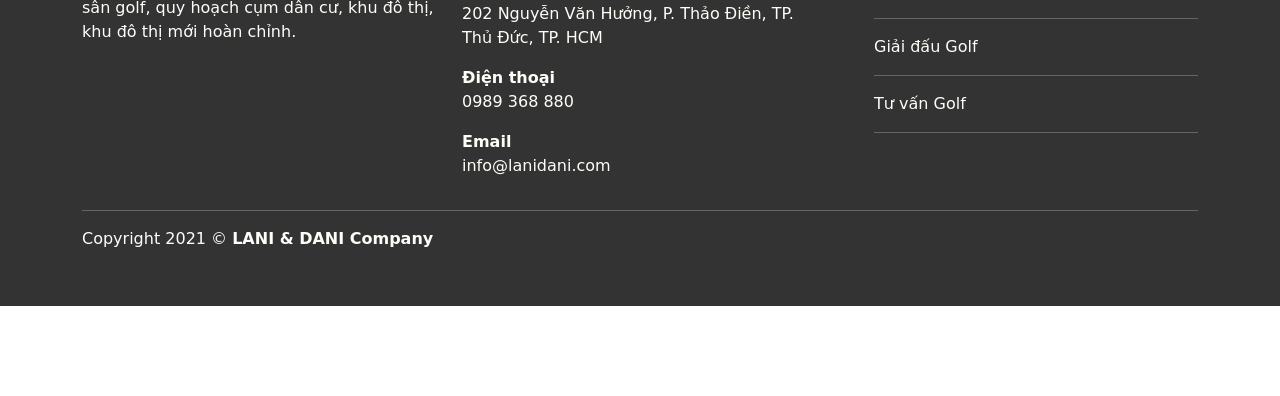
==== commit 9a163bac: "feat(layout): complete service section" ====
--- a/index.html
+++ b/index.html
@@ -155,95 +155,95 @@
         </section>
 
         <!-- Service -->
-        <section class="golf-service">
-            <div class="overlay">
-                <div class="container">
-                    <!-- Section Header -->
-                    <div class="section-header">
-                        <p class="subtitle">Chuyên gia hàng đầu</p>
-                        <h2>Dịch Vụ Sân Golf</h2>
-                        <div class="divider"></div>
-                        <p>Với đội ngũ thiết kế và xây dựng chuyên nghiệp. <b>Lani &
-                                Dani
-                            </b>đảm
-                            bảo sẽ mang lại
-                            những
-                            sân golf
-                            chất lượng cao, đầy đủ thú bị và thử thách, phù hợp cho các golf thủ ở tất cả các
-                            mức kỹ
-                            năng</p>
-                    </div>
-
-                    <!-- Section Card -->
-                    <div class="row">
-                        <div class="service-card col-4">
-                            <article>
-                                <a href=""><img src="images/service-design.jpg" alt="Thiết kế sân golf sang trọng"></a>
-                                <a href="">
-                                    <h3>Thiết kế</h3>
-                                </a>
-                                <p>Đội ngũ thiết kế sân golf hơn 10 năm kinh nghiệm, thi công đạt tiêu chuẩn quốc tế</p>
-                            </article>
-                        </div>
-                        <div class="service-card col-4">
-                            <article>
-                                <a href="">
-                                    <img src="images/service-construction.jpg" alt="Xây dựng cơ sở hạ tầng sân golf">
-                                </a>
-                                <a href="">
-                                    <h3>Xây dựng</h3>
-                                </a>
-                                <p>Là đơn vị đứng đầu về Thiết kế Thi công sân Golf chuyên nghiệp trên Toàn Quốc.</p>
-                            </article>
-                        </div>
-                        <div class="service-card col-4">
-                            <article>
-                                <a href="">
-                                    <img src="images/service-operation.jpg" alt="Vận hành sân golf chuyên nghiệp">
-                                </a>
-                                <a href="">
-                                    <h3>Vận Hành</h3>
-                                </a>
-                                <p>Quản lý, điều hành, vận hành hoạt động kinh doanh hằng ngày của sân golf.</p>
-                            </article>
-                        </div>
-                        <div class="service-card col-4">
-                            <article>
-                                <a href="">
-                                    <img src="images/service-maintenance.jpg"
-                                        alt="Duy trì và bảo dưỡng sân golf kỹ thuật cao">
-                                </a>
-                                <a href="">
-                                    <h3>Chăm Sóc Bảo Dưỡng</h3>
-                                </a>
-                                <p>Giúp quá trình sử dụng sân golf luôn đạt tiêu chuẩn kỹ thuật cao nhất.</p>
-                            </article>
-                        </div>
-                        <div class="service-card col-4">
-                            <article>
-                                <a href="">
-                                    <img src="images/service-training.jpg" alt="Huấn luyện golf bởi chuyên gia quốc tế">
-                                </a>
-                                <a href="">
-                                    <h3>Huấn Luyện</h3>
-                                </a>
-                                <p>Cung cấp bài học golf từ các chuyên gia quốc tế có trình độ cao, giàu kinh nghiệm.
-                                </p>
-                            </article>
-                        </div>
-                        <div class="service-card col-4">
-                            <article>
-                                <a href="">
-                                    <img src="images/service-lawn-care.jpg"
-                                        alt="Chăm sóc sân golf bằng kỹ thuật khoa học">
-                                </a>
-                                <a href="">
-                                    <h3>Chăm Sóc Cỏ</h3>
-                                </a>
-                                <p>Tiến hành xử lý cỏ dại kết hợp áp dụng các kỹ thuật chăm sóc cỏ sân golf khoa học.
-                                </p>
-                            </article>
-                        </div>
+        <section>
+            <div class="container-fluid p-0">
+                <div class="golf-service">
+                    <div class="overlay">
+                        <!-- Section Header -->
+                        <div class="section-header">
+                            <p class="subtitle">Chuyên gia hàng đầu</p>
+                            <h2 class="section-title">Dịch Vụ Sân Golf</h2>
+                            <p>Với đội ngũ thiết kế và xây dựng chuyên nghiệp. <span>Lani &
+                                    Dani
+                                </span>đảm
+                                bảo sẽ mang lại
+                                những
+                                sân golf
+                                chất lượng cao, đầy đủ thú bị và thử thách, phù hợp cho các golf thủ ở tất cả các
+                                mức kỹ
+                                năng</p>
+                        </div>
+
+                        <!-- Section Card -->
+                        <div class="row gy-5 gx-4">
+                            <div class="col-4">
+                                <article class="service-card">
+                                    <a href=""><img src="images/service-design.jpg" alt=""></a>
+                                    <div class="descrip">
+                                        <h3><a href="">Thiết kế</a></h3>
+                                        <p>Đội ngũ thiết kế sân golf hơn 10 năm kinh nghiệm, thi công đạt tiêu chuẩn
+                                            quốc tế
+                                    </div>
+                                    </p>
+                                </article>
+                            </div>
+
+                            <div class="col-4">
+                                <article class="service-card">
+                                    <a href=""><img src="images/service-construction.jpg" alt=""></a>
+                                    <div class="descrip">
+                                        <h3><a href="">Xây dựng</a></h3>
+                                        <p>Là đơn vị đứng đầu về Thiết kế Thi công sân Golf chuyên nghiệp trên Toàn
+                                            Quốc.
+                                    </div>
+                                </article>
+                            </div>
+
+                            <div class="col-4">
+                                <article class="service-card">
+                                    <a href=""><img src="images/service-operation.jpg" alt=""></a>
+                                    <div class="descrip">
+                                        <h3><a href="">Vận Hành</a></h3>
+                                        <p>Quản lý, điều hành, vận hành hoạt động kinh doanh hằng ngày của sân golf.</p>
+                                    </div>
+                                </article>
+                            </div>
+
+                            <div class="col-4">
+                                <article class="service-card">
+                                    <a href=""><img src="images/service-maintenance.jpg" alt=""></a>
+                                    <div class="descrip">
+                                        <h3><a href="">Chăm Sóc Bảo Dưỡng</a></h3>
+                                        <p>Giúp quá trình sử dụng sân golf luôn đạt tiêu chuẩn kỹ thuật cao nhất.</p>
+                                    </div>
+                                </article>
+                            </div>
+
+                            <div class="col-4">
+                                <article class="service-card">
+                                    <a href=""><img src="images/service-training.jpg" alt=""></a>
+                                    <div class="descrip">
+                                        <h3><a href="">Huấn Luyện</a></h3>
+                                        <p>Cung cấp bài học golf từ các chuyên gia quốc tế có trình độ cao, giàu kinh
+                                        </p>
+                                    </div>
+                                </article>
+                            </div>
+
+                            <div class="col-4">
+                                <article class="service-card">
+                                    <a href=""><img src="images/service-lawn-care.jpg" alt=""></a>
+                                    <div class="descrip">
+                                        <h3><a href="">Chăm Sóc Cỏ</a></h3>
+                                        <p>Tiến hành xử lý cỏ dại kết hợp áp dụng các kỹ thuật chăm sóc cỏ sân golf khoa
+                                        </p>
+                                    </div>
+                                </article>
+                            </div>
+
+                        </div>
+
+
                     </div>
                 </div>
             </div>
@@ -265,8 +265,8 @@
 
                 <!-- Section Cards -->
                 <div class="row">
-                    <div class="service-card col-3">
-                        <article>
+                    <div class="col-3">
+                        <article class="service-card">
                             <div class="img">
                                 <img src="images/house.png" alt="Xây dựng nhà ở tại Lani & Dani">
                             </div>
--- a/style.css
+++ b/style.css
@@ -124,7 +124,7 @@
     display: block;
 }
 
-.banner{
+.banner {
     margin-top: -90px;
 }
 
@@ -162,6 +162,7 @@
 
 .golf-service .overlay {
     background-color: rgba(255, 255, 255, 0.8);
+    padding: 10%;
 }
 
 .section-header {
@@ -169,39 +170,43 @@
     margin-bottom: 5%;
 }
 
-
-
 .golf-service .subtitle {
     font-weight: bold;
     color: #0E683A;
-    padding-top: 1%;
-}
-
-.golf-service .divider {
-    border: 2px solid green;
-    width: 5%;
-    margin: 1% auto;
+    margin-bottom: 10px;
+}
+
+.section-title {
+    text-align: center;
+    margin-bottom: 20px;
+}
+
+.section-title::after {
+    content: '';
+    display: block;
+    margin: 10px auto;
+
+    width: 60px;
+    height: 3px;
+    background-color: #0E683A;
+}
+
+.section-header span{
+    font-weight: bold;
 }
 
 .golf-service .service-card {
+    background-color: rgba(255, 255, 255, 0.9);
+    box-shadow: 0 2px 2px #ccc;
     text-align: center;
-    margin-bottom: 4%;
-}
-
-.golf-service .service-card article {
-    background-color: rgba(255, 255, 255, 0.9);
-
-    box-shadow: 0 4px 6px rgba(0, 0, 0, 0.3);
-}
-
-.golf-service .service-card article img {
-    margin-bottom: 3%;
-}
-
-.golf-service .service-card p {
-    padding: 0 2% 5%;
-}
-
+}
+.service-card .descrip{
+    padding: 10px;
+}
+
+.service-card h3 a{
+    color: #000;
+}
 
 /* -----------Other Service----------- */
 .other-service .subtitle {
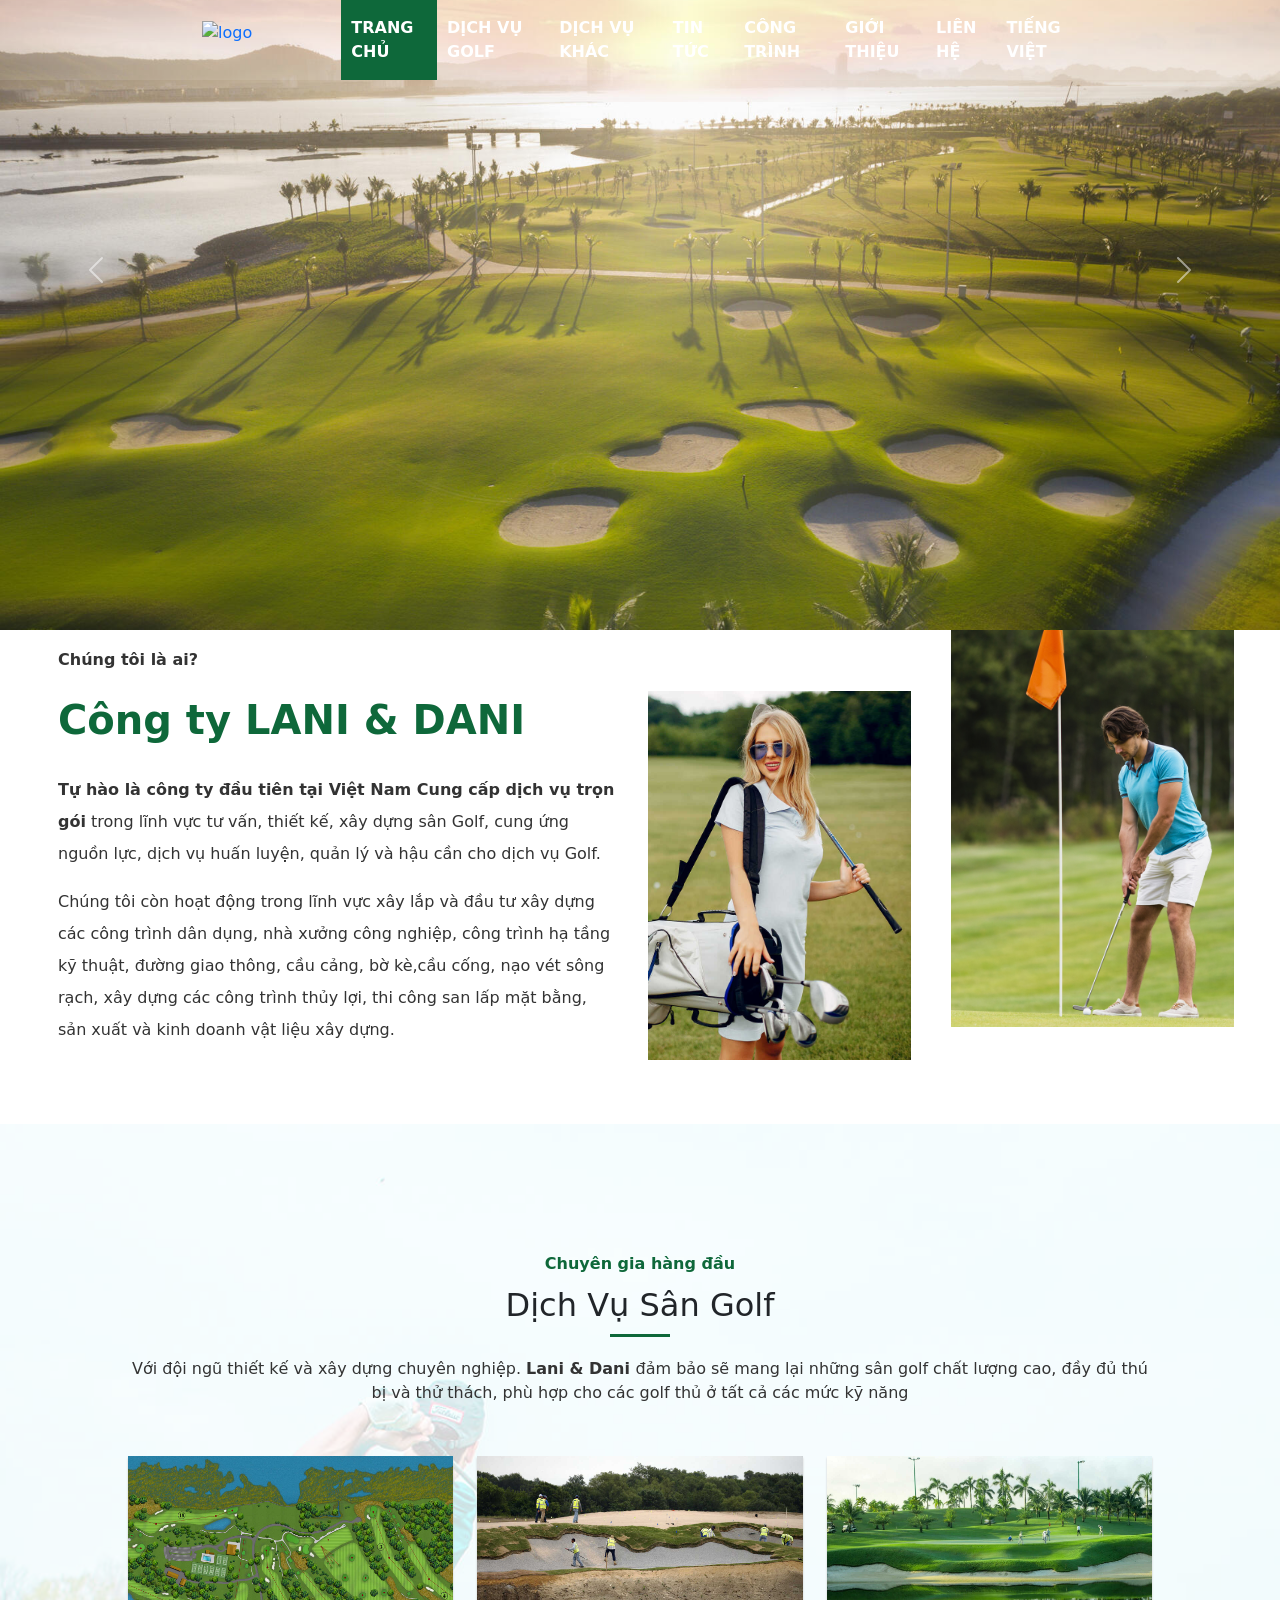
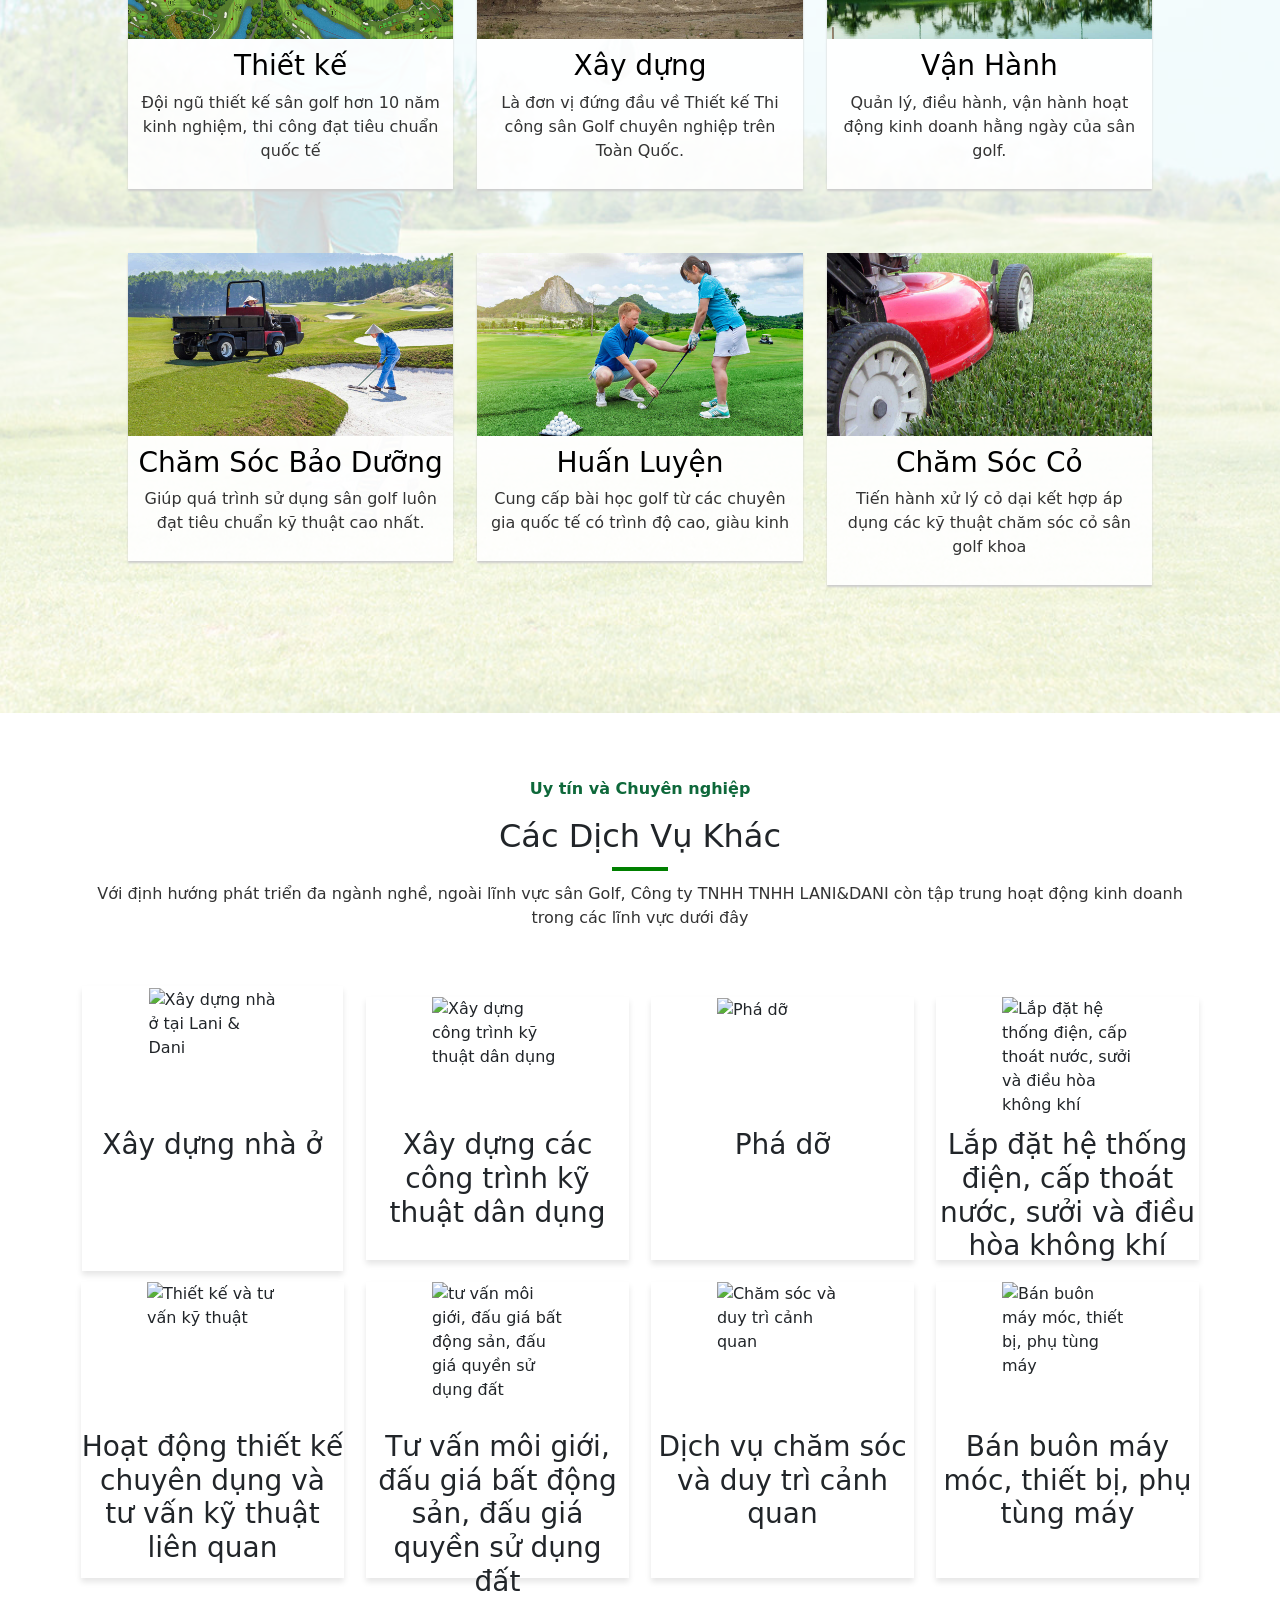
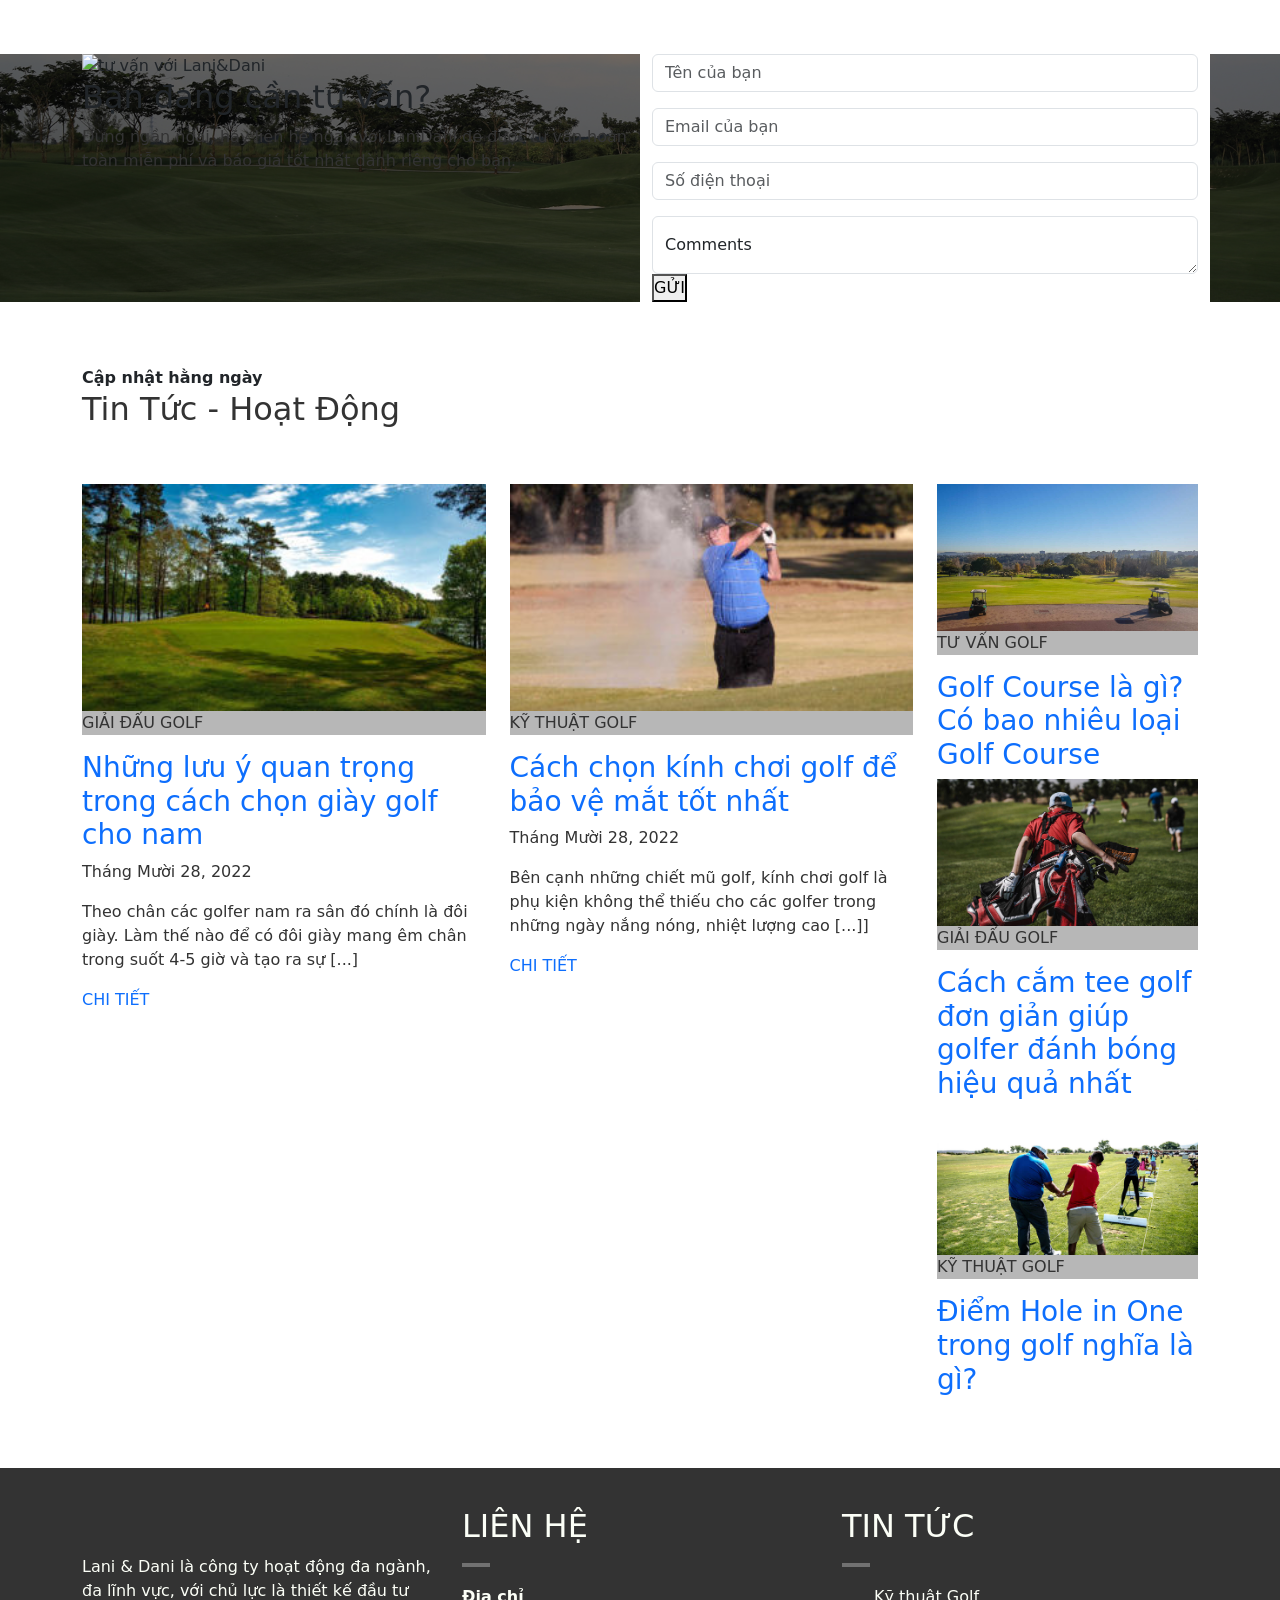
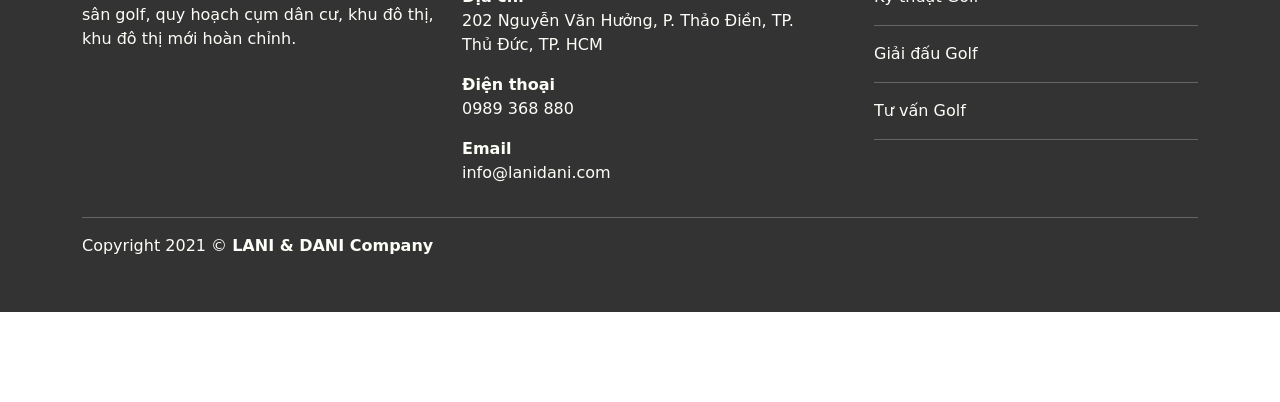
==== commit b8364cbe: "feat(layout): complete introduction section" ====
--- a/index.html
+++ b/index.html
@@ -113,33 +113,24 @@
     <main>
         <!-- Introduction -->
         <section class="introduction">
-            <div class="container">
+            <div class="container p-0">
                 <div class="row">
-                    <div class="description col">
+                    <div class="description col-6">
                         <div class="text">
                             <p class="subtitle">Chúng tôi là ai?</p>
                             <h1>Công ty LANI & DANI</h1>
-                            <p> <b>Tự hào là công ty đầu tiên tại Việt Nam Cung cấp dịch vụ trọn gói</b>
+                            <p> <span>Tự hào là công ty đầu tiên tại Việt Nam Cung cấp dịch vụ trọn gói</span>
                                 trong lĩnh vực tư vấn, thiết kế, xây dựng sân Golf, cung ứng nguồn lực, dịch vụ huấn
-                                luyện,
-                                quản lý
-                                và
-                                hậu cần cho dịch vụ Golf.</p>
+                                luyện, quản lý và hậu cần cho dịch vụ Golf.
+                            </p>
                             <p>Chúng tôi còn hoạt động trong lĩnh vực xây lắp và đầu tư xây dựng các công trình dân
-                                dụng,
-                                nhà
-                                xưởng công
-                                nghiệp, công trình hạ tầng kỹ thuật, đường giao thông, cầu cảng, bờ kè,cầu cống, nạo vét
-                                sông
-                                rạch,
-                                xây
-                                dựng các công trình thủy lợi, thi công san lấp mặt bằng, sản xuất và kinh doanh vật liệu
-                                xây
-                                dựng
+                                dụng, nhà xưởng công nghiệp, công trình hạ tầng kỹ thuật, đường giao thông, cầu cảng, bờ
+                                kè,cầu cống, nạo vét sông rạch, xây dựng các công trình thủy lợi, thi công san lấp mặt
+                                bằng, sản xuất và kinh doanh vật liệu xây dựng.
                             </p>
                         </div>
                     </div>
-                    <div class="intro-images col">
+                    <div class="intro-images col-6">
                         <div class="row">
                             <div class="item-1 col-6">
                                 <img src="images/introduction-girl.jpg" alt="">
--- a/style.css
+++ b/style.css
@@ -132,22 +132,51 @@
 /* =============== Main ============== */
 
 /* -----------Introduction----------- */
+.introduction .description {
+    display: flex;
+    align-items: center;
+    padding: 0;
+}
+
+.introduction .text {
+    padding-right: 20px;
+}
+
 .introduction .subtitle {
     font-weight: bold;
-}
-
-.introduction .description {
-    display: flex;
-    align-items: center;
+    margin-bottom: 20px;
 }
 
 .introduction h1 {
     color: #0E683A;
-    margin: 3% 0;
+    margin-bottom: 30px;
+    font-weight: bold;
+}
+
+.introduction p {
+    line-height: 2;
+}
+
+.introduction p:last-child{
+    margin: 0;
+}
+
+.introduction span{
+    font-weight: bold;
+}
+
+.intro-images{
+    padding: 0;
 }
 
 .introduction .item-1 {
     margin-top: 10%;
+    padding: 0 20px;
+}
+
+.introduction .item-2{
+    padding-left: 20px;
+    padding-right: 0;
 }
 
 
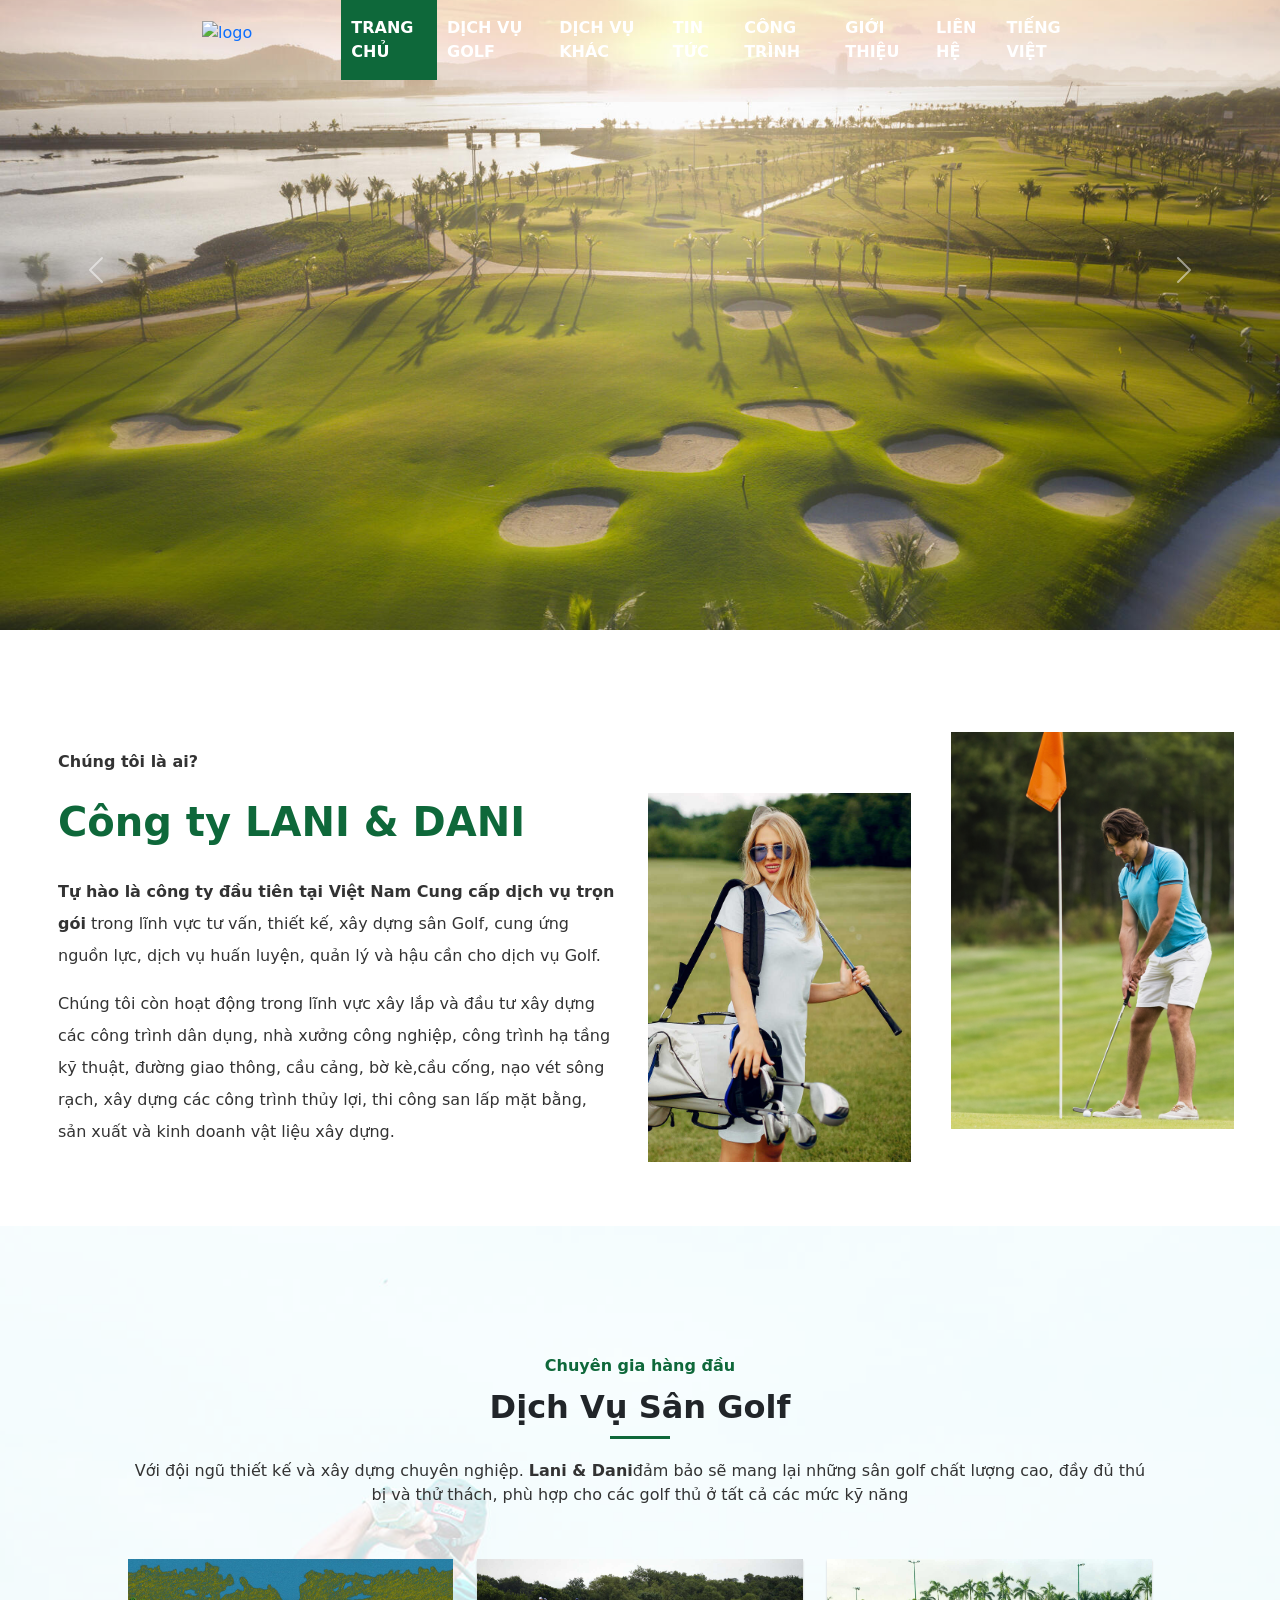
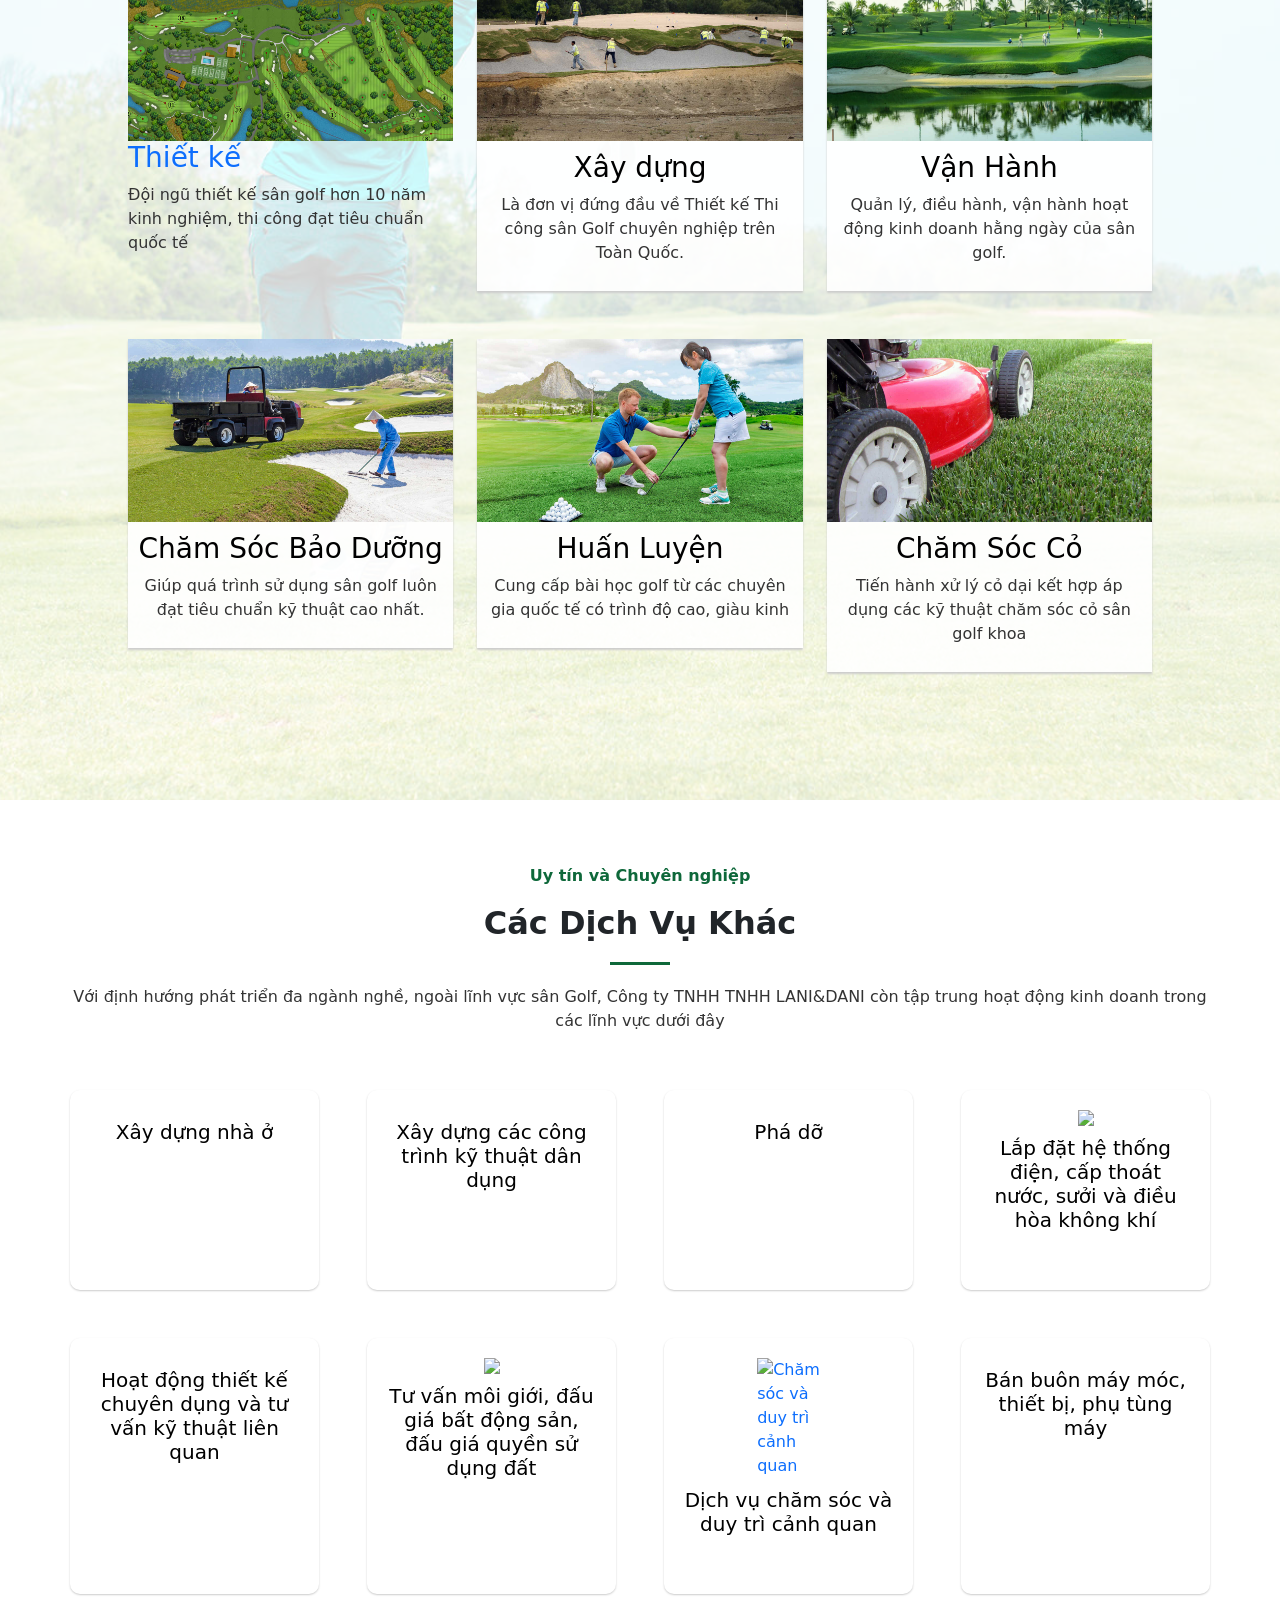
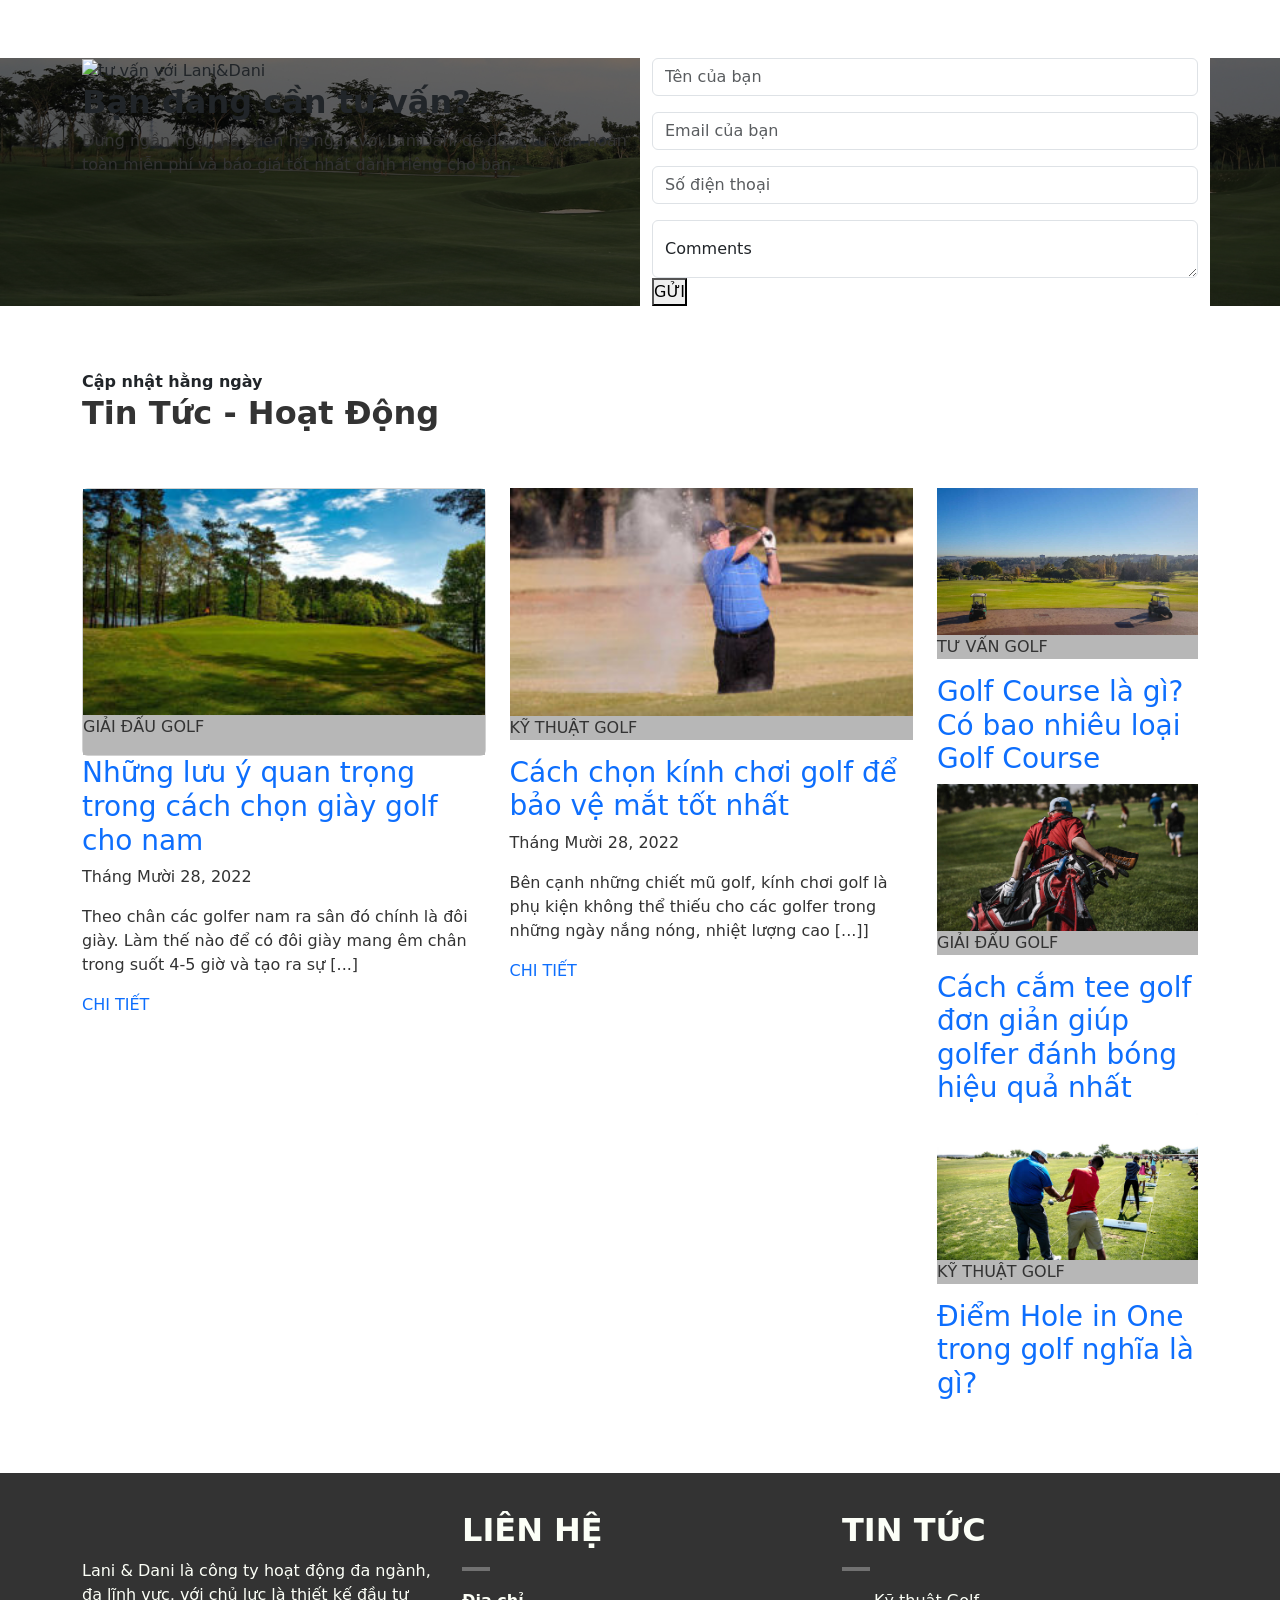
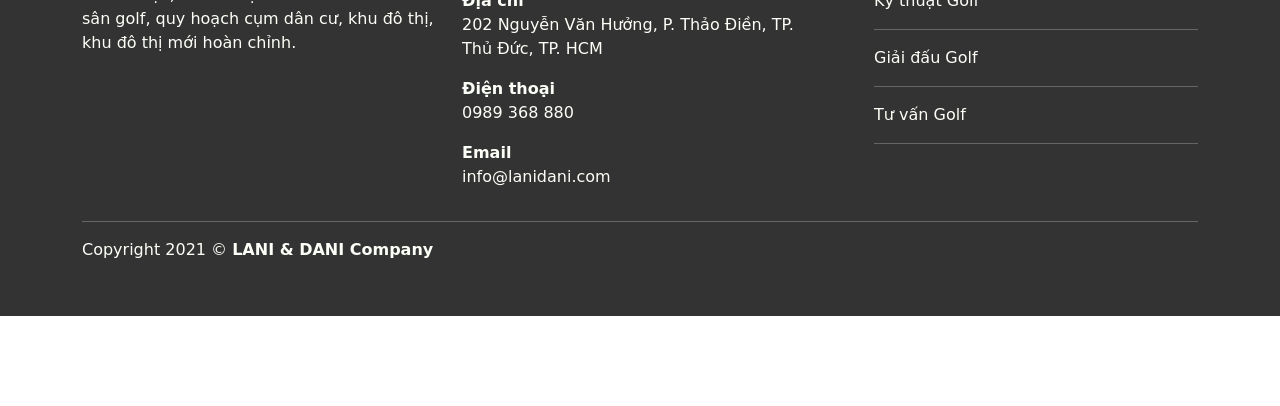
==== commit f421ee23: "feat(layout): complete other services section" ====
--- a/index.html
+++ b/index.html
@@ -119,10 +119,12 @@
                         <div class="text">
                             <p class="subtitle">Chúng tôi là ai?</p>
                             <h1>Công ty LANI & DANI</h1>
-                            <p> <span>Tự hào là công ty đầu tiên tại Việt Nam Cung cấp dịch vụ trọn gói</span>
+                            <p>
+                                <span>Tự hào là công ty đầu tiên tại Việt Nam Cung cấp dịch vụ trọn gói</span>
                                 trong lĩnh vực tư vấn, thiết kế, xây dựng sân Golf, cung ứng nguồn lực, dịch vụ huấn
                                 luyện, quản lý và hậu cần cho dịch vụ Golf.
                             </p>
+
                             <p>Chúng tôi còn hoạt động trong lĩnh vực xây lắp và đầu tư xây dựng các công trình dân
                                 dụng, nhà xưởng công nghiệp, công trình hạ tầng kỹ thuật, đường giao thông, cầu cảng, bờ
                                 kè,cầu cống, nạo vét sông rạch, xây dựng các công trình thủy lợi, thi công san lấp mặt
@@ -154,21 +156,17 @@
                         <div class="section-header">
                             <p class="subtitle">Chuyên gia hàng đầu</p>
                             <h2 class="section-title">Dịch Vụ Sân Golf</h2>
-                            <p>Với đội ngũ thiết kế và xây dựng chuyên nghiệp. <span>Lani &
-                                    Dani
-                                </span>đảm
-                                bảo sẽ mang lại
-                                những
-                                sân golf
-                                chất lượng cao, đầy đủ thú bị và thử thách, phù hợp cho các golf thủ ở tất cả các
-                                mức kỹ
-                                năng</p>
+                            <p>
+                                Với đội ngũ thiết kế và xây dựng chuyên nghiệp. <span>Lani & Dani</span>đảm bảo sẽ mang
+                                lại những sân golf chất lượng cao, đầy đủ thú bị và thử thách, phù hợp cho các golf thủ
+                                ở tất cả các mức kỹ năng
+                            </p>
                         </div>
 
                         <!-- Section Card -->
                         <div class="row gy-5 gx-4">
                             <div class="col-4">
-                                <article class="service-card">
+                                <article>
                                     <a href=""><img src="images/service-design.jpg" alt=""></a>
                                     <div class="descrip">
                                         <h3><a href="">Thiết kế</a></h3>
@@ -242,98 +240,99 @@
 
         <!-- Other Service -->
         <section class="other-service">
-            <div class="container">
+            <div class="container p-0">
                 <!-- Section Header -->
                 <div class="section-header">
                     <p class="subtitle">Uy tín và Chuyên nghiệp</p>
                     <h2>Các Dịch Vụ Khác</h2>
-                    <div class="divider"></div>
-                    <p>Với định hướng phát triển đa ngành nghề, ngoài lĩnh vực sân Golf, Công ty TNHH TNHH
-                        LANI&DANI còn
-                        tập
-                        trung hoạt động kinh doanh trong các lĩnh vực dưới đây</p>
+                    <p>
+                        Với định hướng phát triển đa ngành nghề, ngoài lĩnh vực sân Golf, Công ty TNHH TNHH LANI&DANI
+                        còn tập trung hoạt động kinh doanh trong các lĩnh vực dưới đây
+                    </p>
                 </div>
 
                 <!-- Section Cards -->
-                <div class="row">
-                    <div class="col-3">
-                        <article class="service-card">
-                            <div class="img">
-                                <img src="images/house.png" alt="Xây dựng nhà ở tại Lani & Dani">
-                            </div>
-                            <h3>Xây dựng nhà ở</h3>
-                        </article>
-                    </div>
-                    <div class="service-card col-3">
-                        <article>
-                            <div class="img">
-                                <img src="images/scaffolding.png" alt="Xây dựng công trình kỹ thuật dân dụng">
-                            </div>
-                            <div class="title">
-                                <h3>Xây dựng các công trình kỹ thuật dân dụng</h3>
-                            </div>
-                        </article>
-                    </div>
-                    <div class="service-card col-3">
-                        <article>
-                            <div class="img">
-                                <img src="images/drill.png" alt="Phá dỡ">
-                            </div>
-                            <div class="tile">
-                                <h3>Phá dỡ</h3>
-                            </div>
-                        </article>
-                    </div>
-                    <div class="service-card col-3">
-                        <article>
-                            <div class="img">
-                                <img src="images/blueprint.png"
-                                    alt="Lắp đặt hệ thống điện, cấp thoát nước, sưởi và điều hòa không khí">
-                            </div>
-                            <div class="tile">
-                                <h3>Lắp đặt hệ thống điện, cấp thoát nước, sưởi và điều hòa không khí</h3>
-                            </div>
-                        </article>
-                    </div>
-                    <div class="service-card col-3">
-                        <article>
-                            <div class="img">
-                                <img src="images/conversation.png" alt="Thiết kế và tư vấn kỹ thuật">
-                            </div>
-                            <div class="tile">
-                                <h3>Hoạt động thiết kế chuyên dụng và tư vấn kỹ thuật liên quan</h3>
-                            </div>
-                        </article>
-                    </div>
-                    <div class="service-card col-3">
-                        <article>
-                            <div class="img">
-                                <img src="images/agreement.png"
-                                    alt="tư vấn môi giới, đấu giá bất động sản, đấu giá quyền sử dụng đất">
-                            </div>
-                            <div class="title">
-                                <h3>Tư vấn môi giới, đấu giá bất động sản, đấu giá quyền sử dụng đất</h3>
-                            </div>
-                        </article>
-                    </div>
-                    <div class="service-card col-3">
-                        <article>
-                            <div class="img">
-                                <img src="images/location-pin.png" alt="Chăm sóc và duy trì cảnh quan">
-                            </div>
-                            <div class="title">
-                                <h3>Dịch vụ chăm sóc và duy trì cảnh quan</h3>
-                            </div>
-                        </article>
-                    </div>
-
-                    <div class="service-card col-3">
-                        <article>
-                            <div class="img">
-                                <img src="images/demolition.png" alt="Bán buôn máy móc, thiết bị, phụ tùng máy">
-                            </div>
-                            <div class="title">
-                                <h3>Bán buôn máy móc, thiết bị, phụ tùng máy</h3>
+                <div class="row gx-5 gy-5">
+
+                    <div class="col-3">
+                        <article>
+                            <div class="card">
+                                <a href="" class="img"><img src="images/house.png" alt=""></a>
+                                <h3>
+                                    <a href="">Xây dựng nhà ở</a>
+                                </h3>
+                            </div>
+                        </article>
+                    </div>
+                    <div class="col-3">
+                        <article>
+                            <div class="card">
+                                <a href="" class="img"><img src="images/scaffolding.png" alt=""></a>
+                                <h3>
+                                    <a href="">Xây dựng các công trình kỹ thuật dân dụng</a>
+                                </h3>
+                            </div>
+                        </article>
+                    </div>
+                    <div class="col-3">
+                        <article>
+                            <div class="card">
+                                <a href="" class="img"><img src="images/drill.png" alt=""></a>
+                                <h3>
+                                    <a href="">Phá dỡ</a>
+                                </h3>
+                            </div>
+                        </article>
+                    </div>
+                    <div class="col-3">
+                        <article>
+                            <div class="card">
+                                <a href="" class="img"><img src="images/blueprint.png"></a>
+                                <h3>
+                                    <a href="">Lắp đặt hệ thống điện, cấp thoát nước, sưởi và điều hòa không khí</a>
+                                </h3>
+                            </div>
+                        </article>
+                    </div>
+                    <div class="col-3">
+                        <article>
+                            <div class="card">
+                                <a href="" class="img"><img src="images/conversation.png" alt=""></a>
+                                <h3>
+                                    <a href="">Hoạt động thiết kế chuyên dụng và tư vấn kỹ thuật liên quan</a>
+                                </h3>
+                            </div>
+                        </article>
+                    </div>
+                    <div class="col-3">
+                        <article>
+                            <div class="card">
+                                <a href="" class="img"><img src="images/agreement.png"></a>
+                                <h3>
+                                    <a href="">Tư vấn môi giới, đấu giá bất động sản, đấu giá quyền sử dụng đất</a>
+                                </h3>
+                            </div>
+                        </article>
+                    </div>
+                    <div class="col-3">
+                        <article>
+                            <div class="card">
+                                <a href="" class="img"><img src="images/location-pin.png"
+                                        alt="Chăm sóc và duy trì cảnh quan"></a>
+                                <h3>
+                                    <a href="">Dịch vụ chăm sóc và duy trì cảnh quan</a>
+                                </h3>
+                            </div>
+                        </article>
+                    </div>
+
+                    <div class="col-3">
+                        <article>
+                            <div class="card">
+                                <a href="" class="img"><img src="images/demolition.png" alt=""></a>
+                                <h3>
+                                    <a href="">Bán buôn máy móc, thiết bị, phụ tùng máy</a>
+                                </h3>
                             </div>
                         </article>
                     </div>
@@ -407,9 +406,12 @@
                             <div class="row">
                                 <div class="left-content col">
                                     <article>
-                                        <a href=""><img src="images/news-1.jpg" alt="Cách chọn giày golf cho nam"></a>
-                                        <div class="tag">
-                                            <p>GIẢI ĐẤU GOLF</p>
+                                        <div class="card">
+                                            <a href=""><img src="images/news-1.jpg"
+                                                    alt="Cách chọn giày golf cho nam"></a>
+                                            <div class="tag">
+                                                <p>GIẢI ĐẤU GOLF</p>
+                                            </div>
                                         </div>
                                         <h3><a href="">Những lưu ý quan trọng trong cách chọn giày golf cho nam</a></h3>
                                         <p class="date">Tháng Mười 28, 2022</p>
--- a/style.css
+++ b/style.css
@@ -25,6 +25,11 @@
 
 p {
     color: #333333;
+}
+
+h2,
+.subtitle {
+    font-weight: bold;
 }
 
 /* =============== Header ============== */
@@ -128,6 +133,10 @@
     margin-top: -90px;
 }
 
+header {
+    margin-bottom: 8%;
+}
+
 
 /* =============== Main ============== */
 
@@ -143,7 +152,6 @@
 }
 
 .introduction .subtitle {
-    font-weight: bold;
     margin-bottom: 20px;
 }
 
@@ -157,15 +165,15 @@
     line-height: 2;
 }
 
-.introduction p:last-child{
+.introduction p:last-child {
     margin: 0;
 }
 
-.introduction span{
-    font-weight: bold;
-}
-
-.intro-images{
+.introduction span {
+    font-weight: bold;
+}
+
+.intro-images {
     padding: 0;
 }
 
@@ -174,12 +182,10 @@
     padding: 0 20px;
 }
 
-.introduction .item-2{
+.introduction .item-2 {
     padding-left: 20px;
     padding-right: 0;
 }
-
-
 
 /* -----------Service----------- */
 .golf-service {
@@ -200,7 +206,6 @@
 }
 
 .golf-service .subtitle {
-    font-weight: bold;
     color: #0E683A;
     margin-bottom: 10px;
 }
@@ -208,6 +213,7 @@
 .section-title {
     text-align: center;
     margin-bottom: 20px;
+    font-weight: bold;
 }
 
 .section-title::after {
@@ -220,7 +226,7 @@
     background-color: #0E683A;
 }
 
-.section-header span{
+.section-header span {
     font-weight: bold;
 }
 
@@ -229,49 +235,75 @@
     box-shadow: 0 2px 2px #ccc;
     text-align: center;
 }
-.service-card .descrip{
+
+.service-card .descrip {
     padding: 10px;
 }
 
-.service-card h3 a{
+.service-card h3 a {
     color: #000;
 }
 
 /* -----------Other Service----------- */
 .other-service .subtitle {
     color: #0E683A;
-    font-weight: bold;
-}
-
-.other-service .divider {
-    border: 2px solid green;
-    width: 5%;
-    margin: 1% auto;
-}
-
-.other-service .service-card {
-    padding: 1%;
+}
+
+.other-service h2::after {
+    content: "";
+    display: block;
+    margin: 20px auto;
+
+    width: 60px;
+    height: 3px;
+    background-color: #0E683A;
 }
 
 .other-service article {
-    height: 100%;
-    box-shadow: 0 4px 6px rgba(0, 0, 0, 0.1);
-}
-
-
-
-.other-service .img {
-    margin: auto;
-    height: 50%;
-    width: 50%;
-}
-
-.other-service title {
-    width: 90%;
-}
+    box-shadow: 0 1px 2px #ccc;
+    width: 100%;
+    height: 100%;
+    border-radius: 10px;
+    padding: 20px;
+}
+
+.other-service .card{
+    border: none;
+    margin-bottom: 30px;
+}
+
+
+.other-service .card .img {
+    display: block;
+    max-width: 30%;
+    max-height: 40%;
+    width: auto;
+    height: auto;
+    margin: 0 auto;
+
+    display: flex;
+    justify-content: center;
+}
+
+.other-service .card img {
+    max-width: 100%;
+    max-height: 100%;
+    height: auto;
+    width: auto;
+    margin-bottom: 10px;
+}
+
 
 .other-service h3 {
+    display: flex;
+    justify-content: center;
     text-align: center;
+    font-size: 20px;
+    height: 60%;
+}
+
+.other-service .card h3 a{
+    color: #000;
 }
 
 /* -----------Consultation----------- */
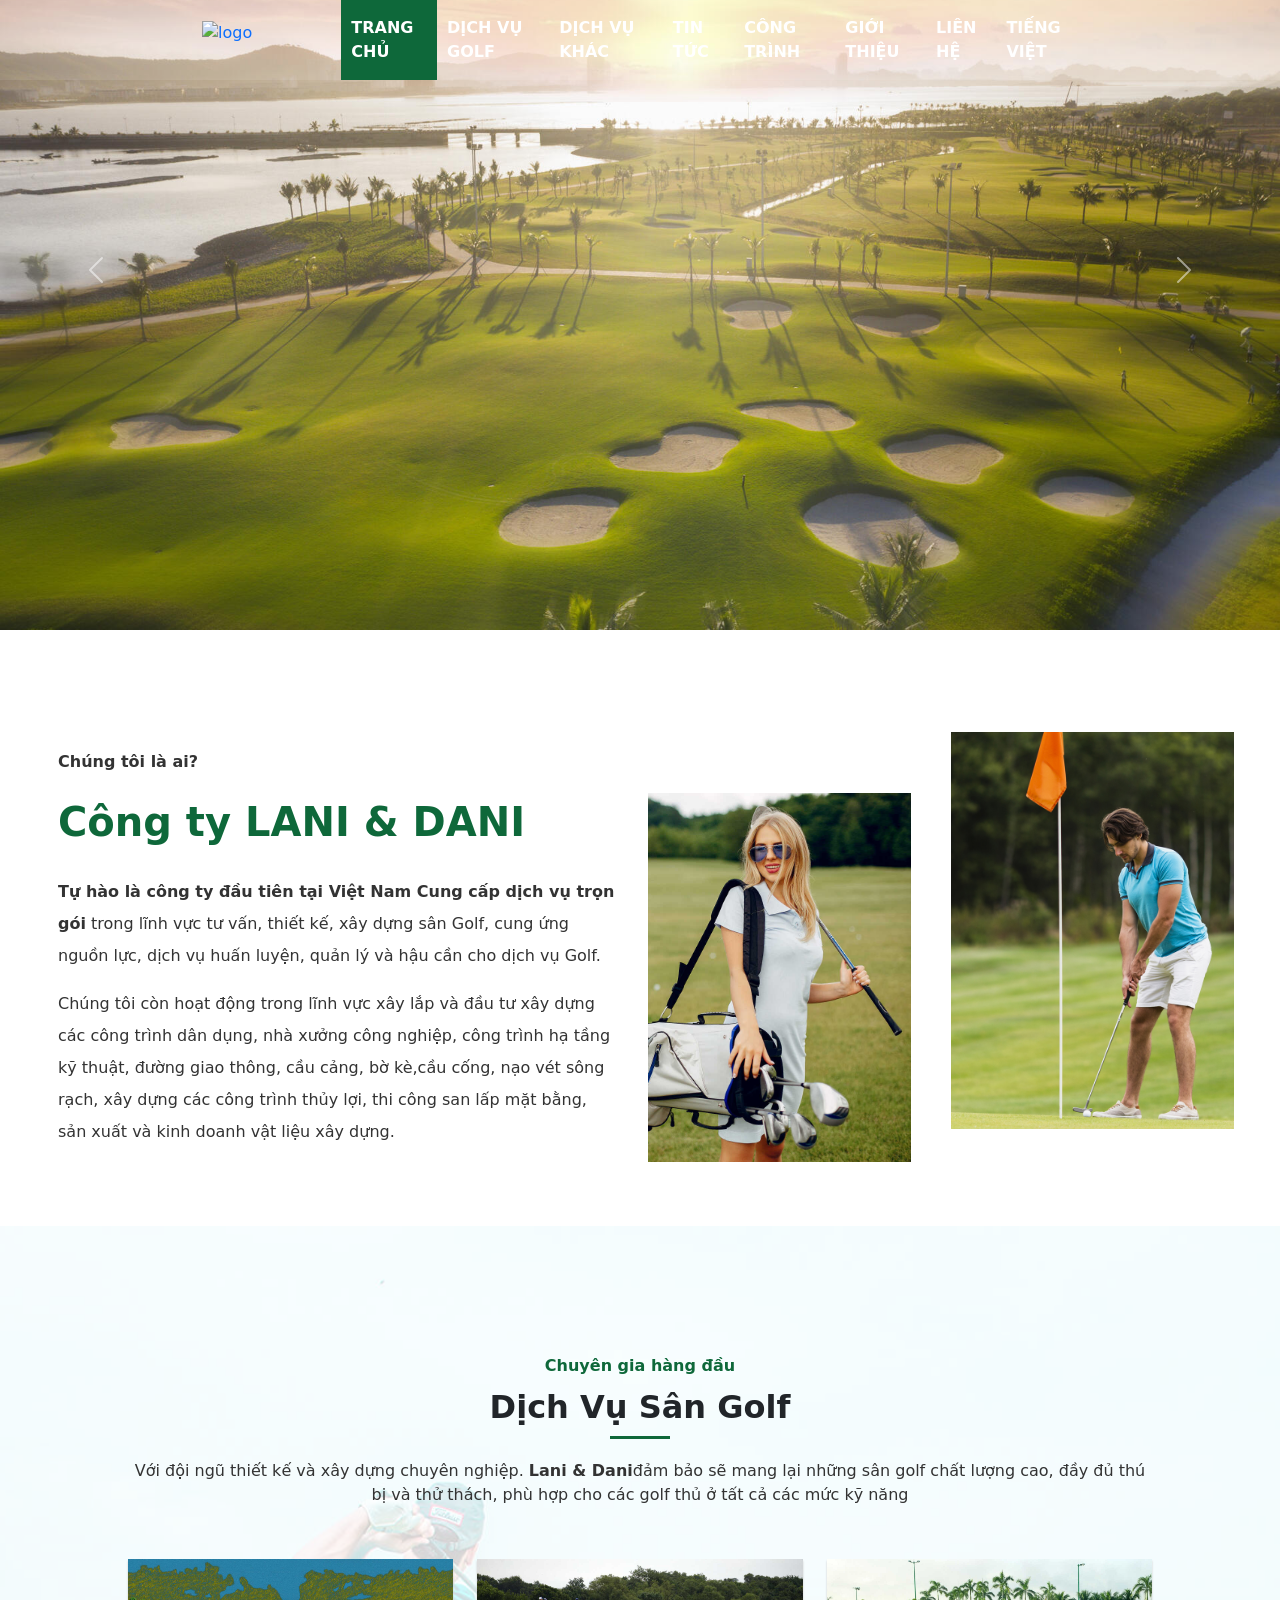
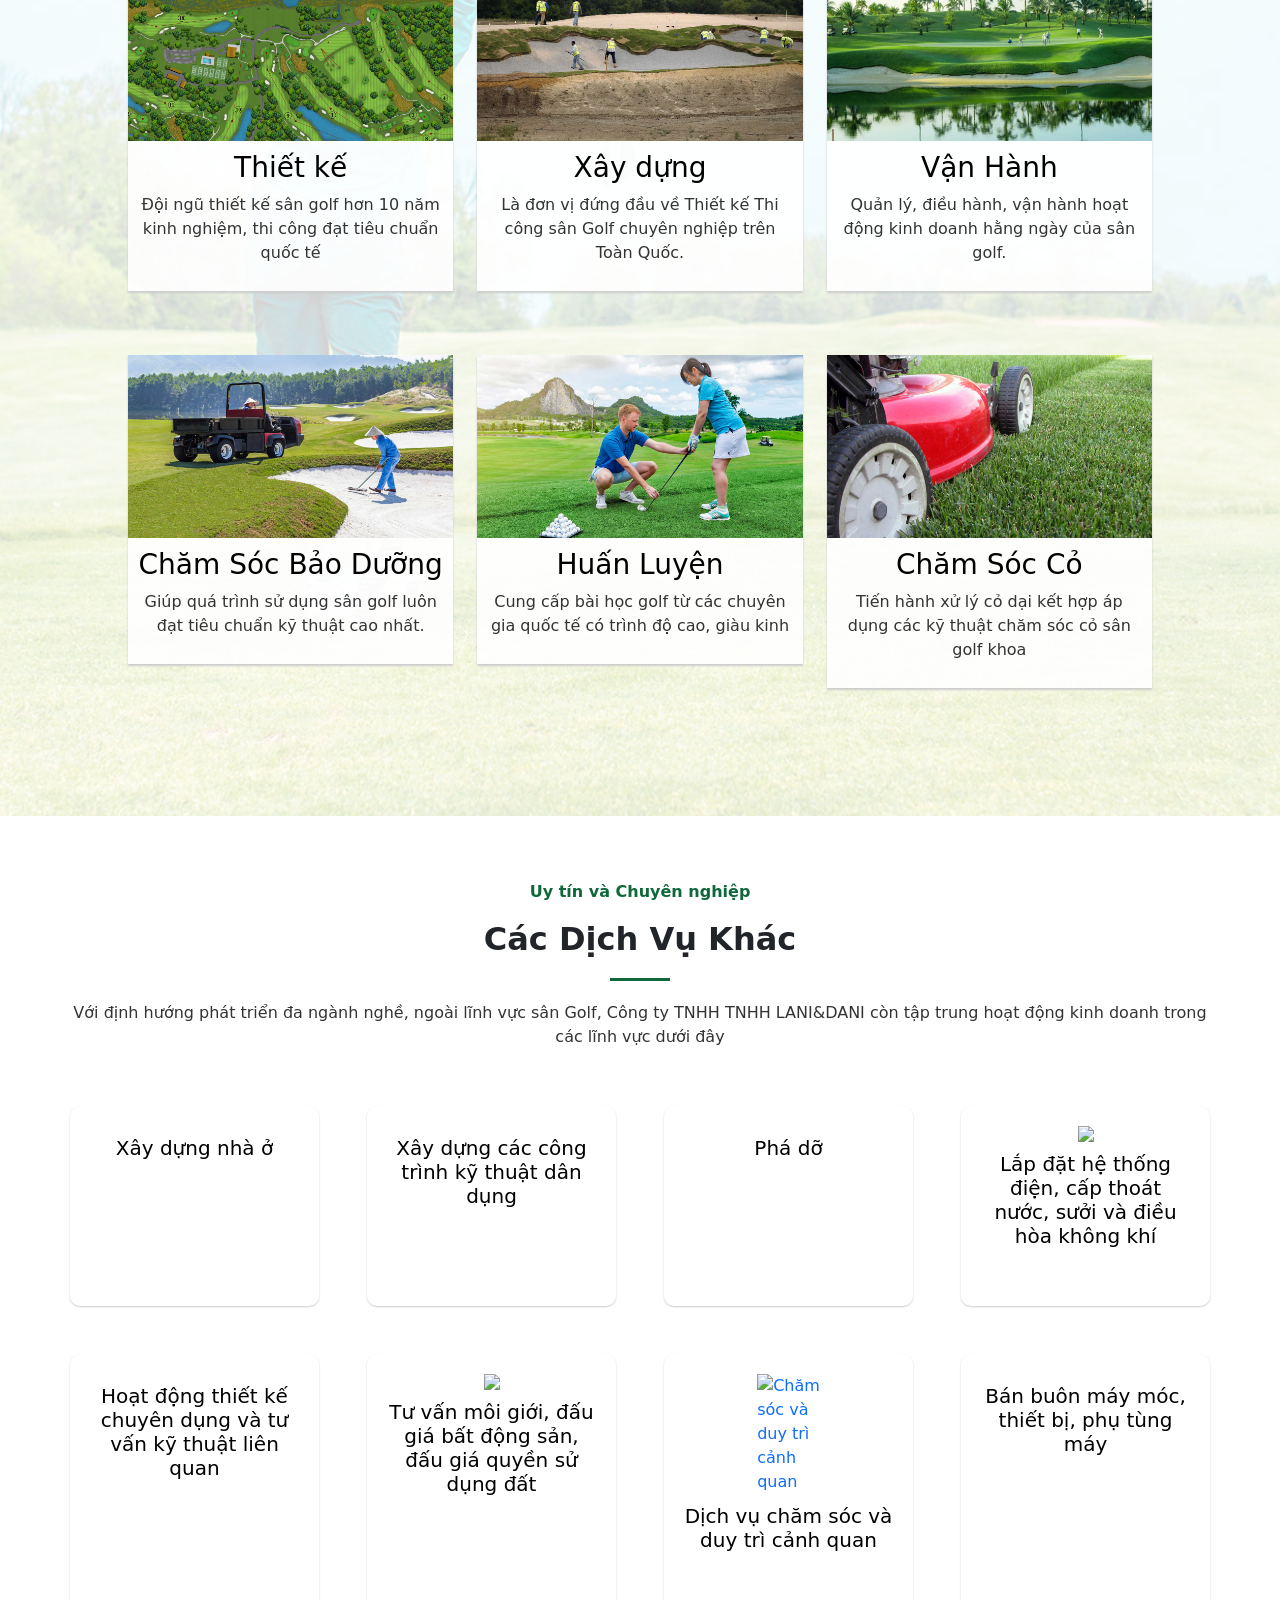
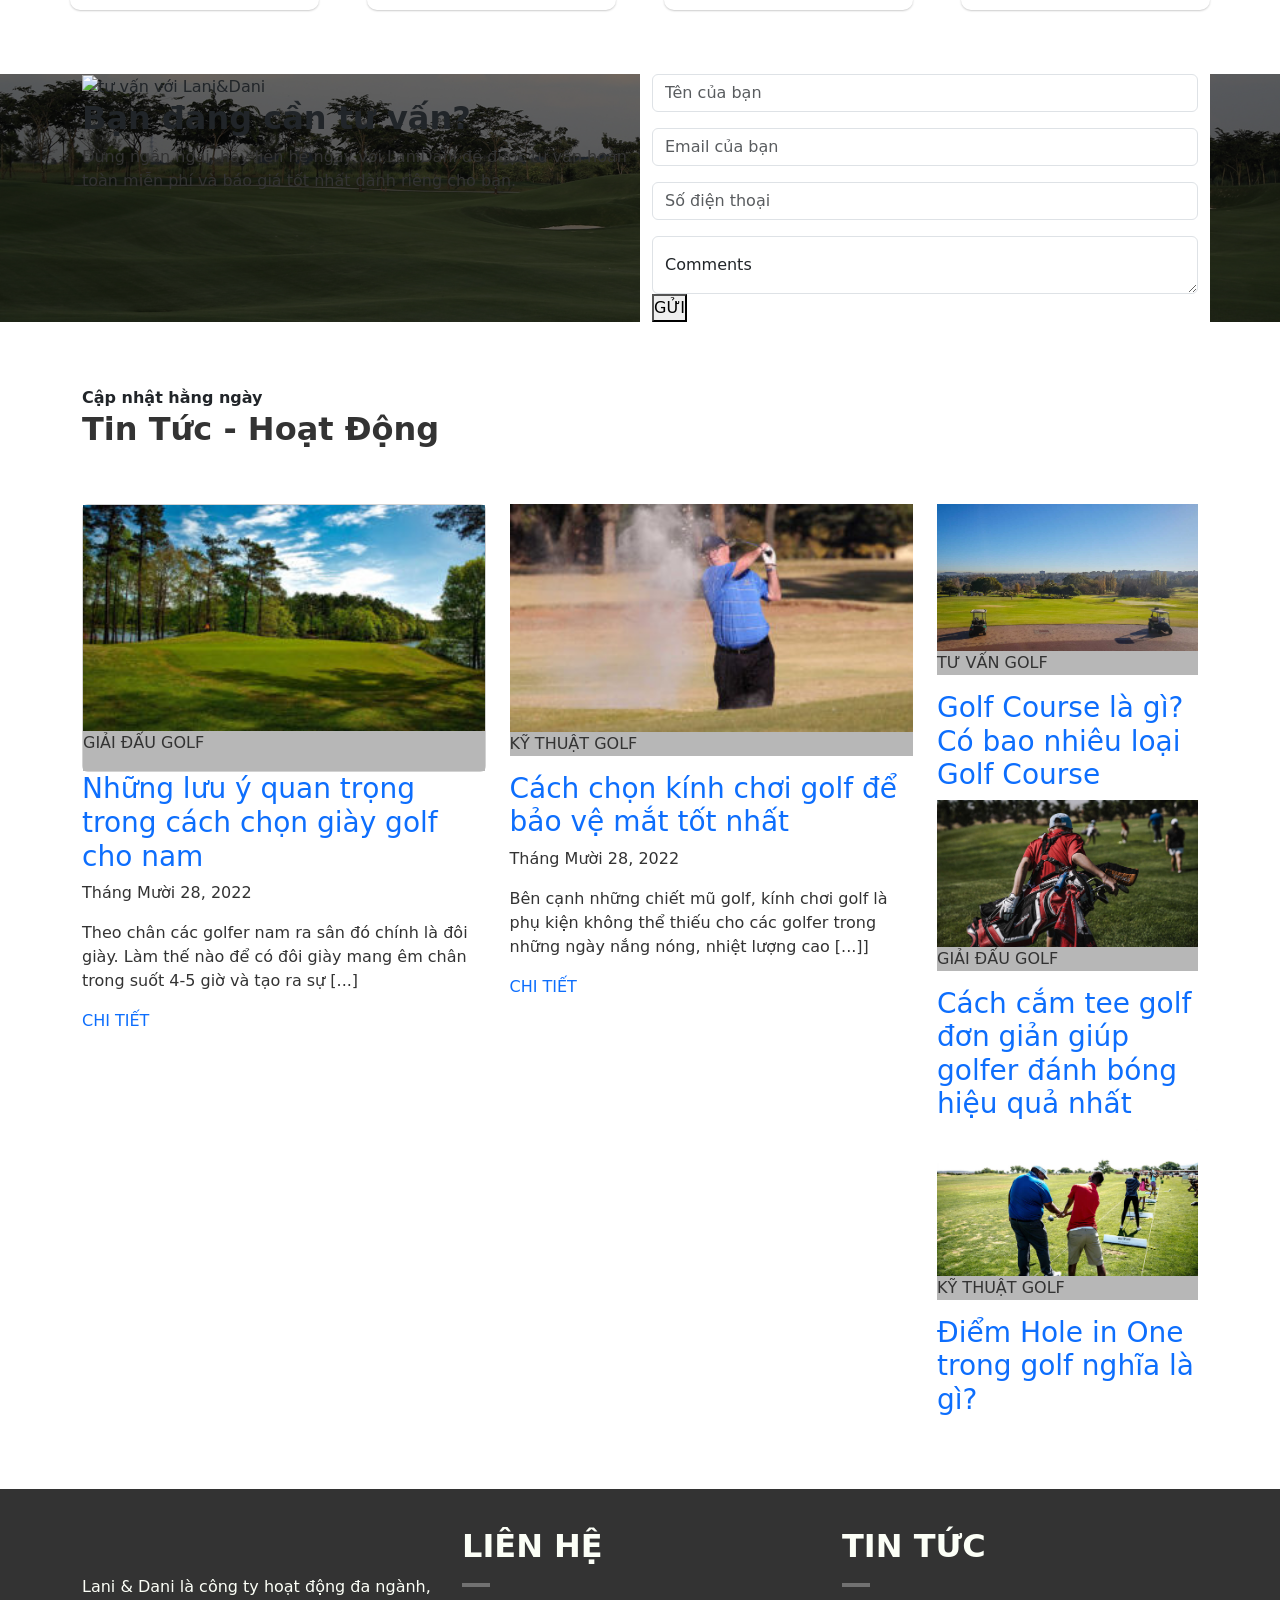
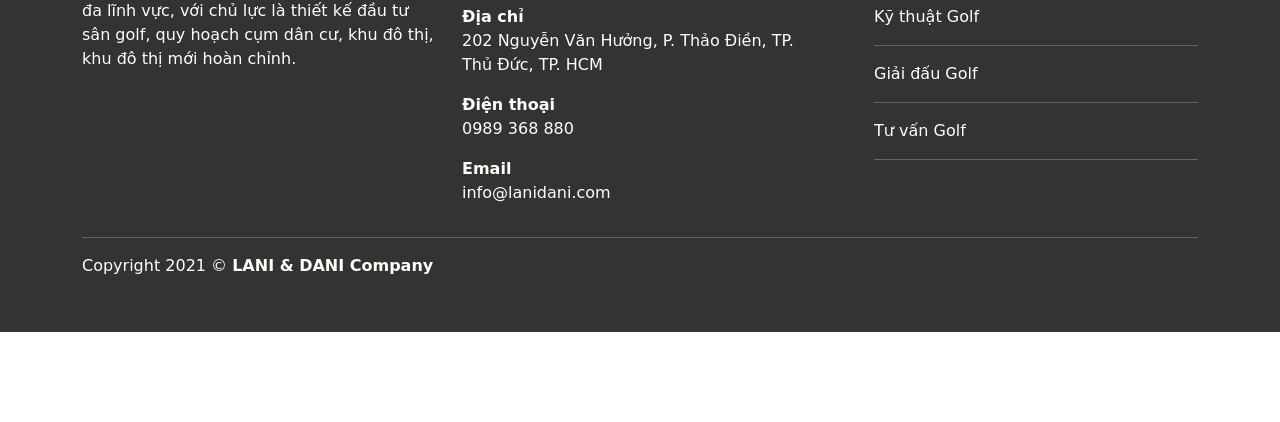
==== commit cf81cf31: "feat(layout): fixed article tag in service section" ====
--- a/index.html
+++ b/index.html
@@ -166,7 +166,7 @@
                         <!-- Section Card -->
                         <div class="row gy-5 gx-4">
                             <div class="col-4">
-                                <article>
+                                <article class="service-card">
                                     <a href=""><img src="images/service-design.jpg" alt=""></a>
                                     <div class="descrip">
                                         <h3><a href="">Thiết kế</a></h3>
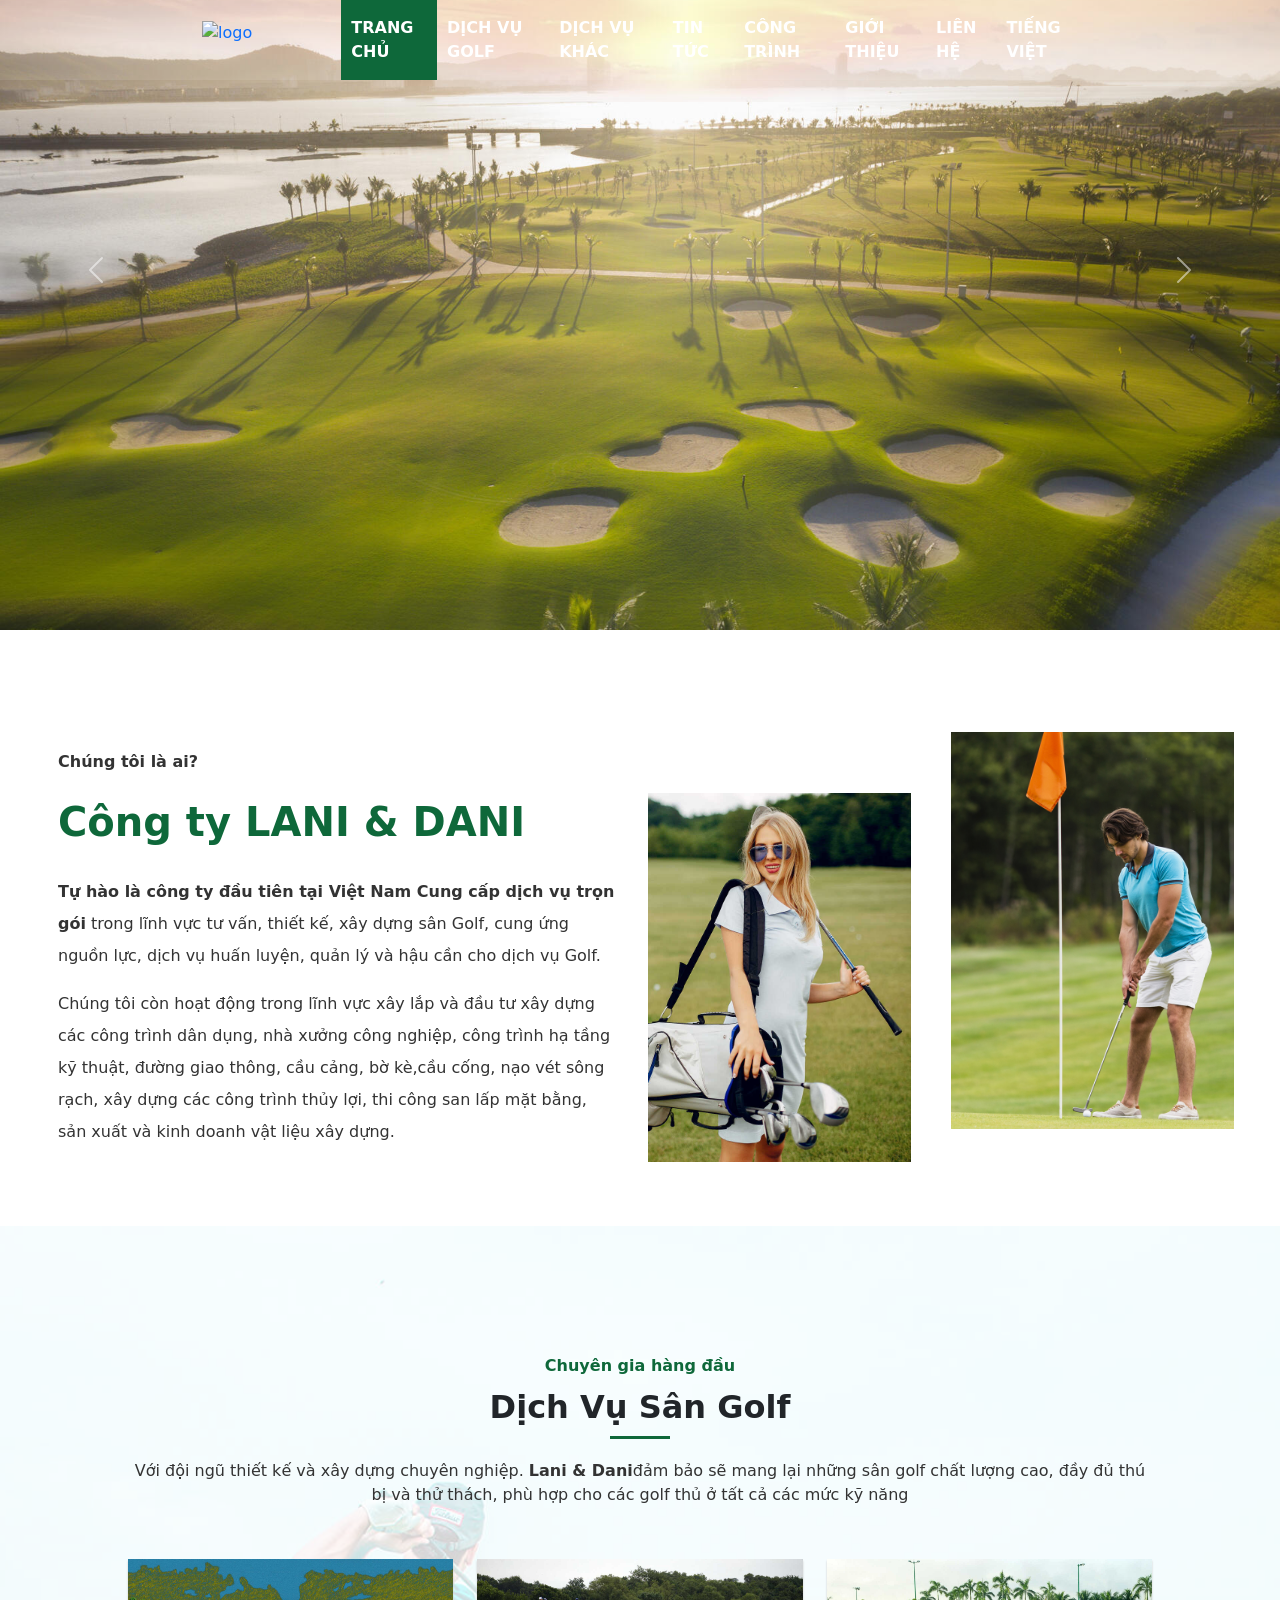
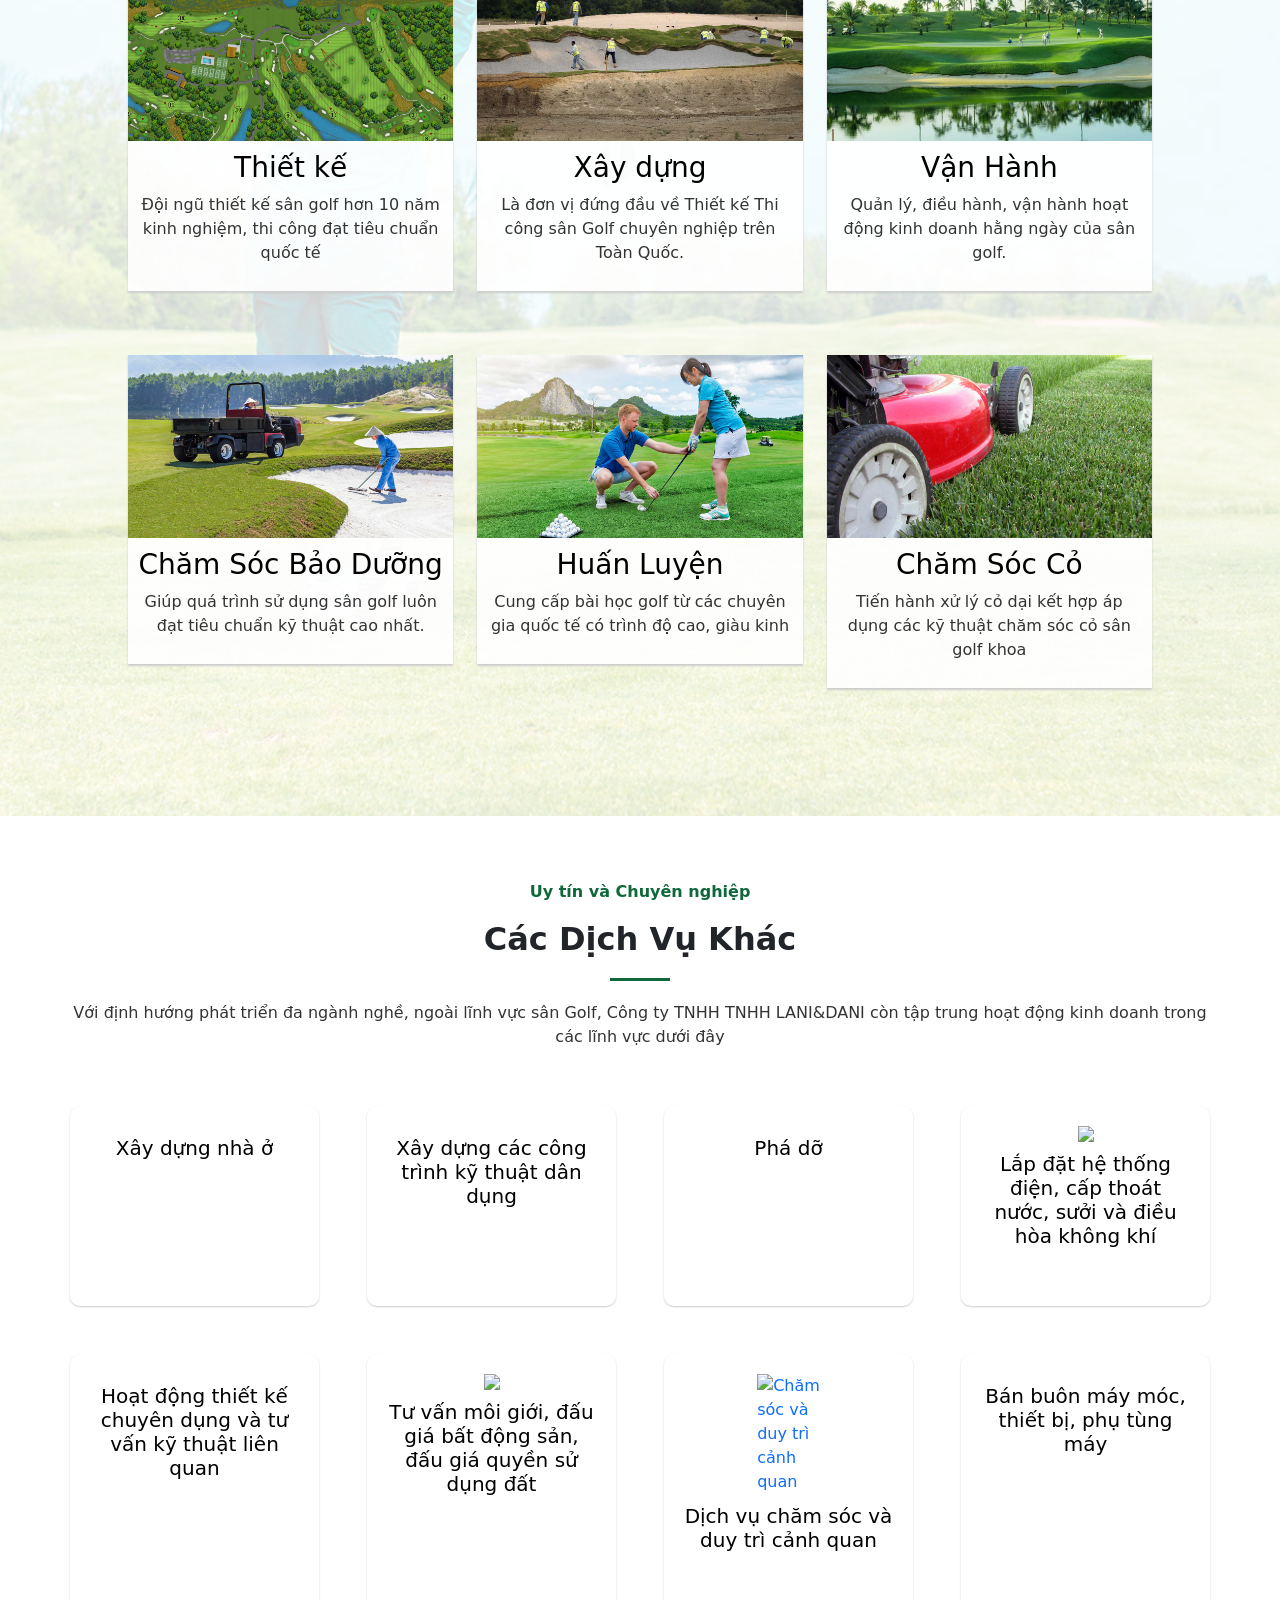
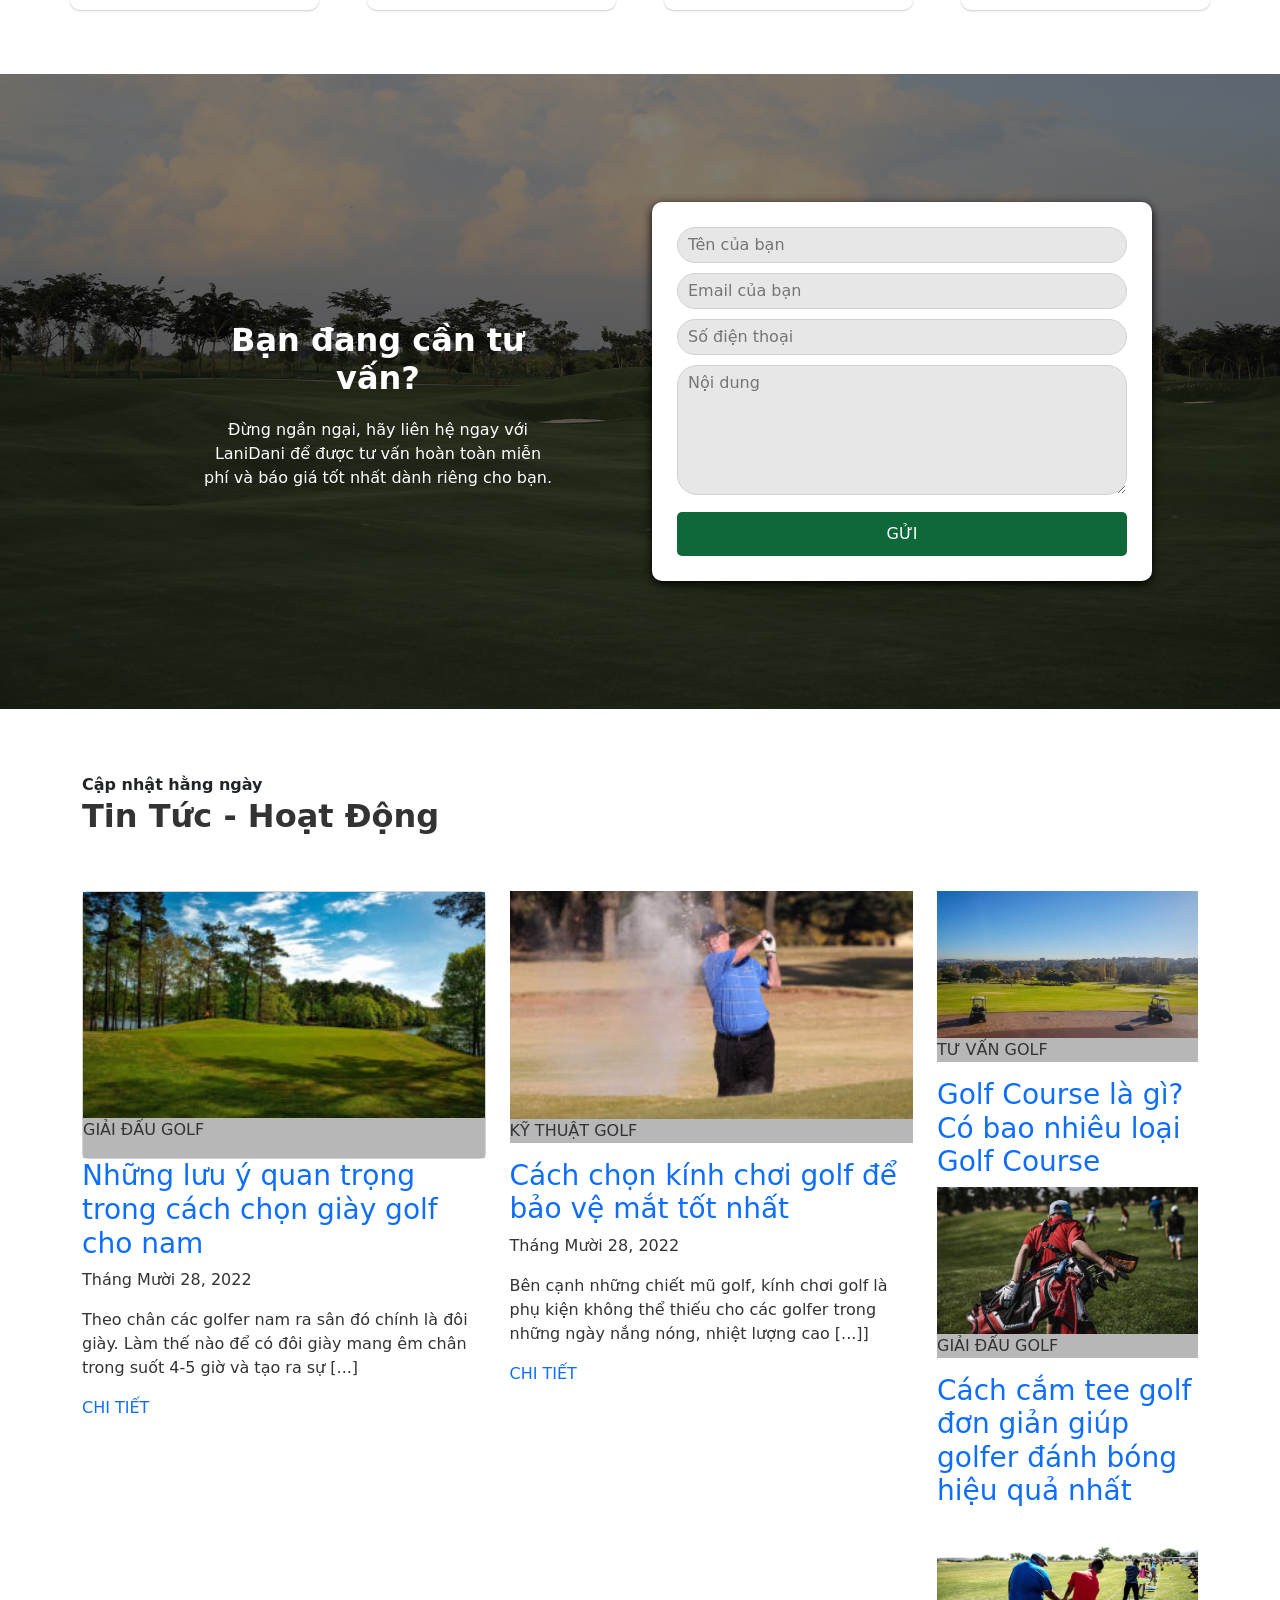
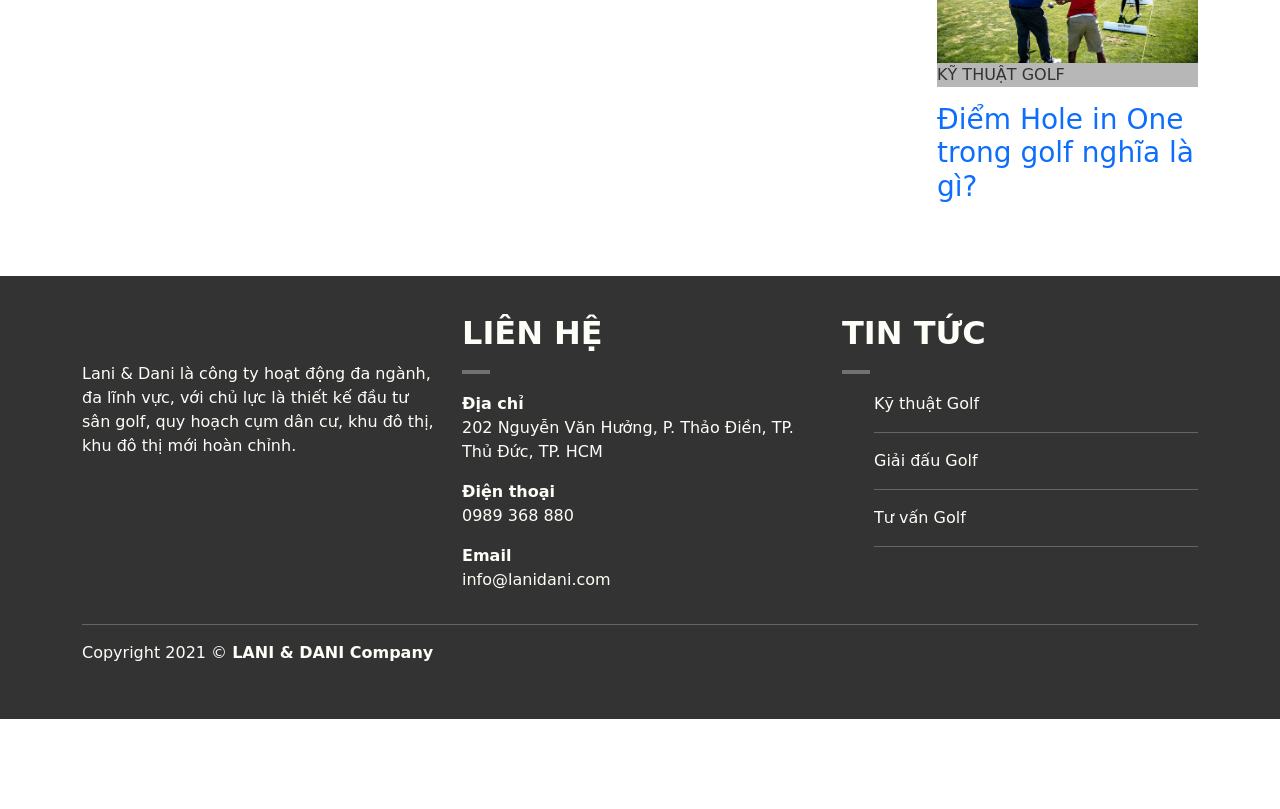
==== commit 4d081c8c: "feat(layout): complete consultation section" ====
--- a/index.html
+++ b/index.html
@@ -341,51 +341,42 @@
         </section>
 
         <!-- Form -->
-        <section class="consultation">
-            <div class="overlay">
-                <div class="container">
-                    <div class="row">
-                        <!-- Section Header -->
-                        <div class="consultation-header col">
-                            <img src="images/Consultant.png" alt="tư vấn với Lani&Dani">
-                            <h2>Bạn đang cần tư vấn?</h2>
-                            <p>Đừng ngần ngại, hãy liên hệ ngay với LaniDani để được tư vấn hoàn toàn miễn phí và báo
-                                giá
-                                tốt
-                                nhất
-                                dành
-                                riêng cho bạn.</p>
-                        </div>
-
-                        <!-- Section Form -->
-                        <div class="consultation-form col">
-                            <form action="" method="POST">
-
-                                <div class="mb-3">
-                                    <input type="text" class="form-control" id="formGroupExampleInput"
-                                        placeholder="Tên của bạn">
+        <section>
+            <div class="container-fluid p-0">
+                <div class="consultation">
+                    <div class="overlay">
+                        <div class="row">
+                            <!-- Section Header -->
+                            <div class="col-md-6">
+                                <div class="header">
+                                    <div class="consul-img">
+                                        <img src="images/Consultant.png" alt="">
+                                    </div>
+                                    <div class="text text-center">
+                                        <h2>Bạn đang cần tư vấn?</h2>
+                                        <p>Đừng ngần ngại, hãy liên hệ ngay với LaniDani để được tư vấn hoàn toàn miễn
+                                            phí và báo giá tốt nhất dành riêng cho bạn.</p>
+                                    </div>
                                 </div>
-                                <div class="mb-3">
-                                    <input type="text" class="form-control" id="formGroupExampleInput2"
-                                        placeholder="Email của bạn">
+                            </div>
+
+                            <!-- Section Form -->
+                            <div class="col-md-6">
+                                <div class="form">
+                                    <form action="" method="POST">
+                                        <input type="text" id="" placeholder="Tên của bạn">
+                                        <input type="text" id="" placeholder="Email của bạn">
+                                        <input type="text" id="" placeholder="Số điện thoại">
+                                        <textarea placeholder="Nội dung" id=""></textarea>
+                                        <button type="submit">GỬI</button>
+                                    </form>
                                 </div>
-                                <div class="mb-3">
-                                    <input type="text" class="form-control" id="formGroupExampleInput2"
-                                        placeholder="Số điện thoại">
-                                </div>
-
-                                <div class="form-floating">
-                                    <textarea class="form-control" placeholder="Leave a comment here"
-                                        id="floatingTextarea"></textarea>
-                                    <label for="floatingTextarea">Comments</label>
-                                </div>
-
-                                <button type="submit">GỬI</button>
-                            </form>
-                        </div>
-                    </div>
-                </div>
-            </div>
+                            </div>
+                        </div>
+                    </div>
+                </div>
+            </div>
+
         </section>
 
 
--- a/style.css
+++ b/style.css
@@ -317,10 +317,65 @@
 
 .consultation .overlay {
     background-color: rgba(0, 0, 0, 0.5);
-}
-
-.consultation-form {
+    padding: 10%;
+}
+
+.consultation .header{
+    margin: 15%;
+}
+
+.consultation .consul-img{
+    max-width: 20%;
+    max-height: 20%;
+
+    width: auto;
+    height: auto;
+    margin: 0 auto;
+}
+
+.consultation .text{
+    width: 100%;
+    height: 70%;
+}
+
+.consultation .text h2{
+    color: #fff;
+    margin: 20px;
+}
+
+.consultation .text p{
+    color: #fff;
+}
+
+.form {
     background-color: white;
+    width: 100%;
+    height: 100%;
+    padding: 5%;
+    border-radius: 10px;
+    box-shadow: 0 3px 10px #000;
+}
+
+.consultation input, textarea{
+    width: 100%;
+    margin-bottom: 10px;
+    border-radius: 20px;
+    background-color: #E8E7E7;
+    padding: 5px 10px;
+    border: 1px solid #D2D2D2;
+}
+
+.consultation textarea{
+    height: 130px;
+}
+
+.consultation button{
+    width: 100%;
+    background-color: #0E683A;
+    border: none;
+    color: #fff;
+    padding: 10px;
+    border-radius: 5px;
 }
 
 /* -----------News----------- */
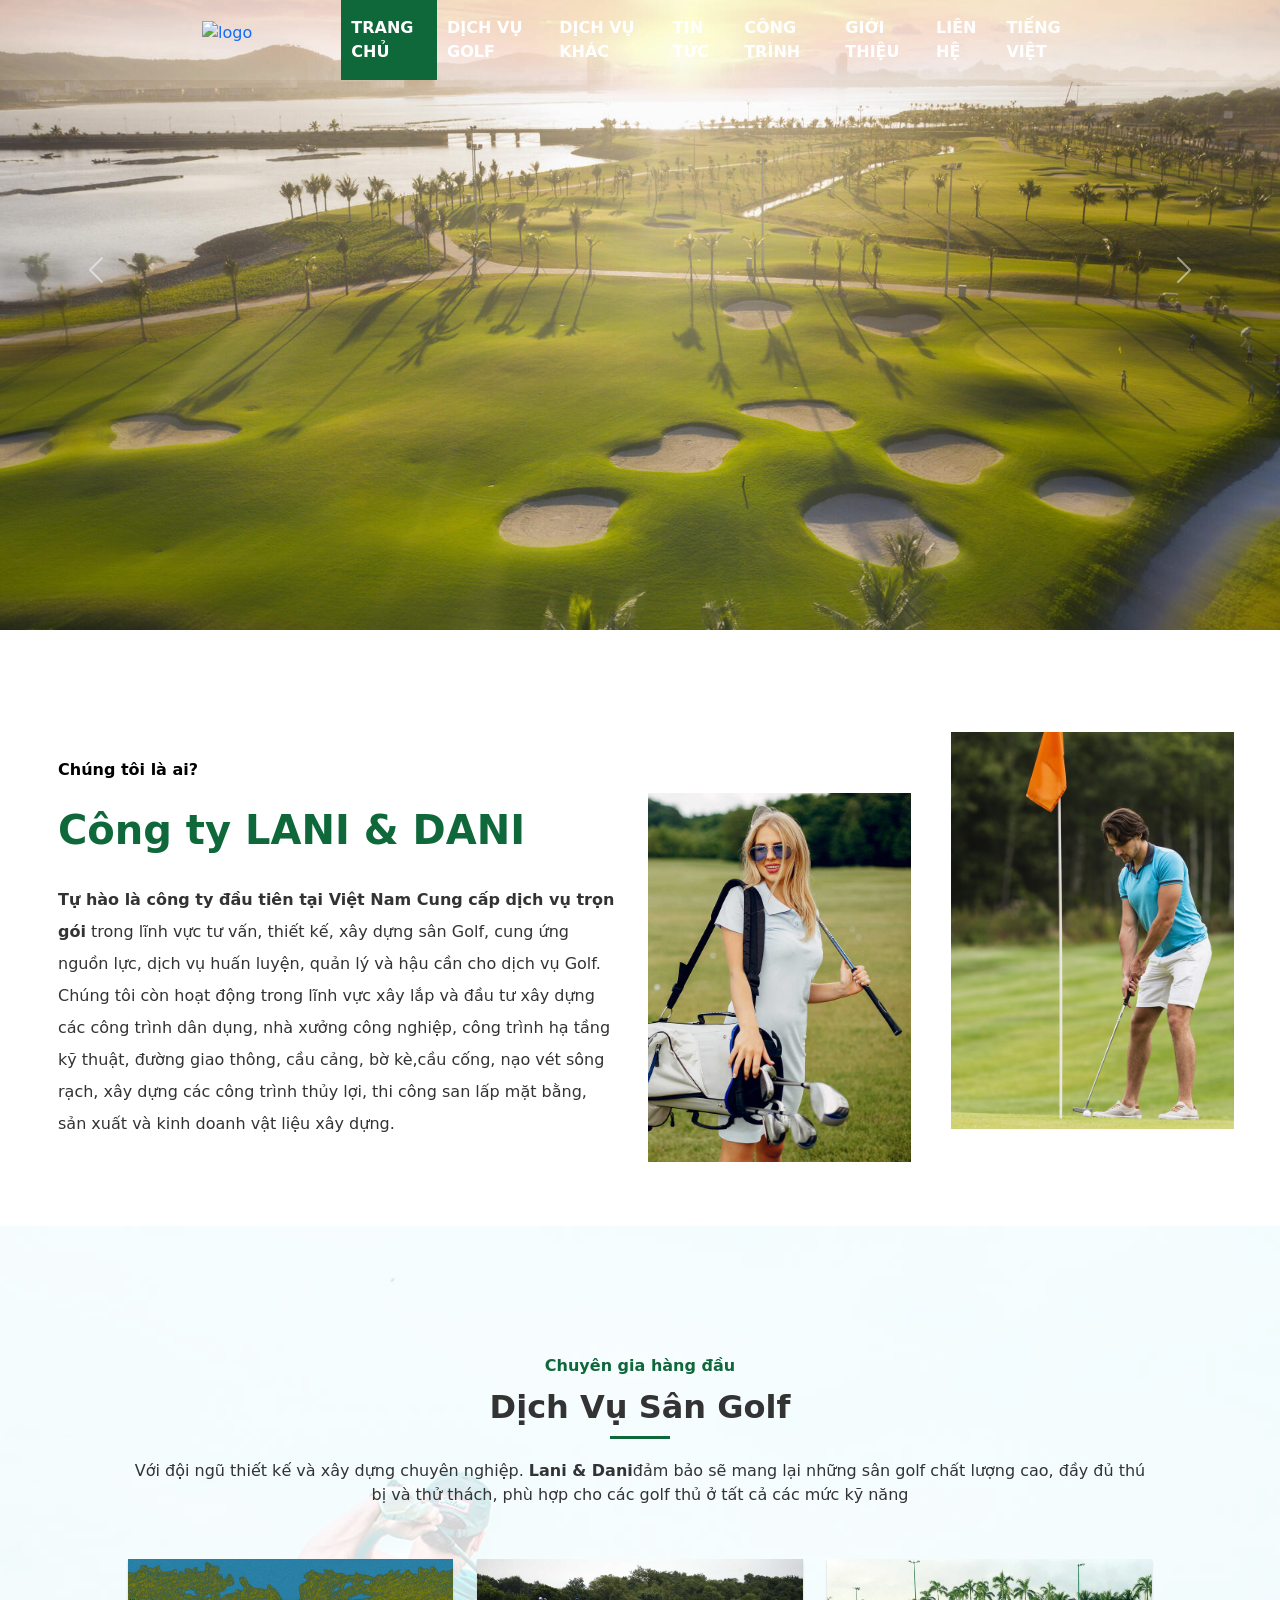
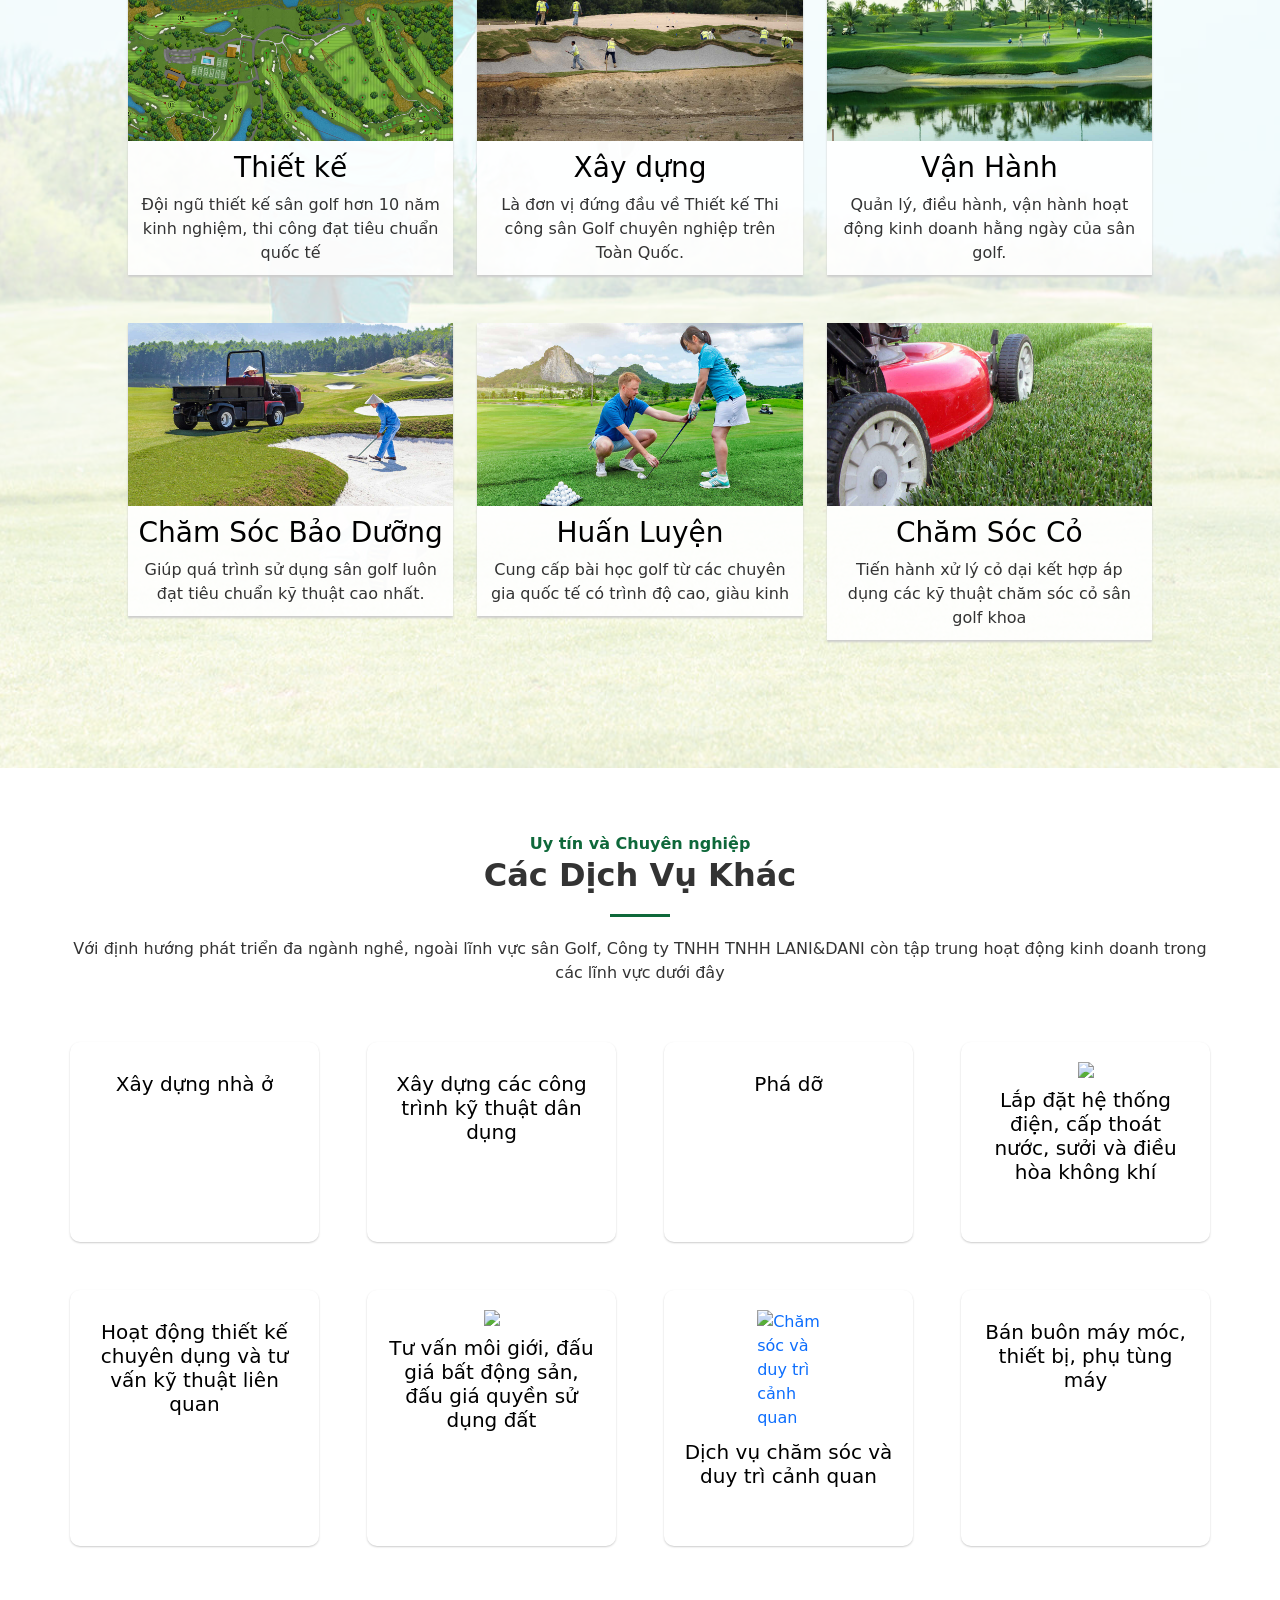
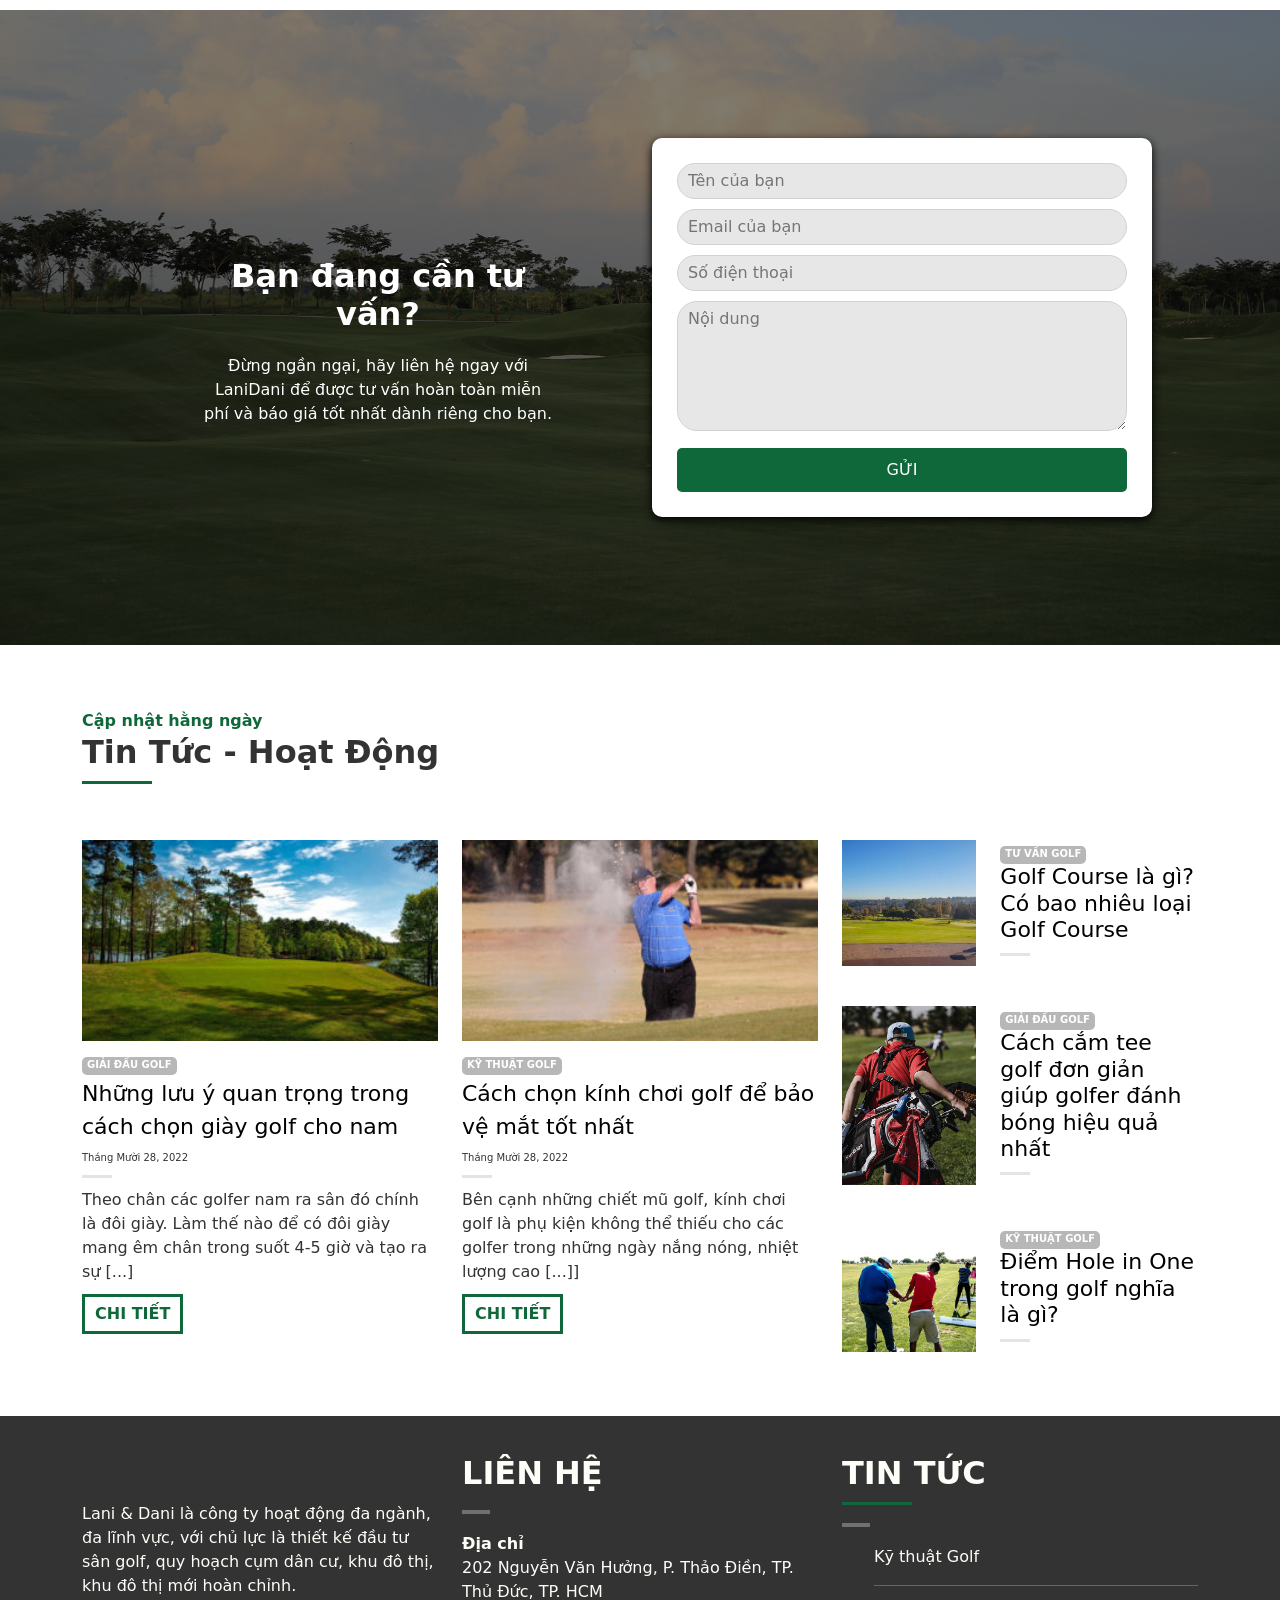
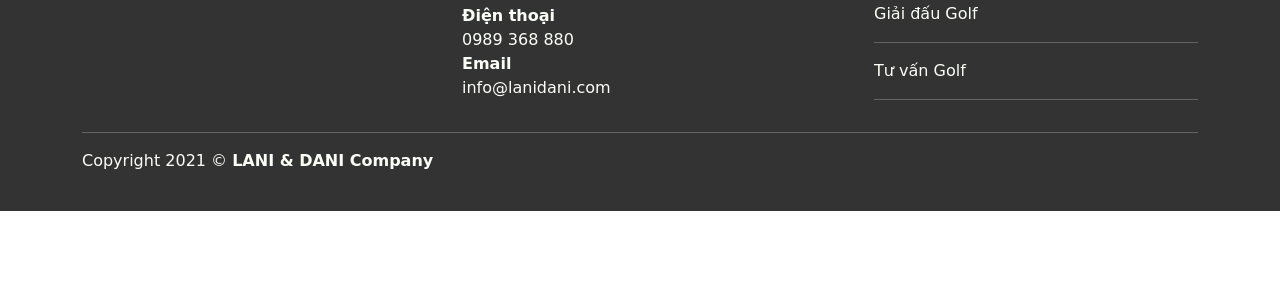
==== commit 944d372f: "feat(layout): complete news section" ====
--- a/index.html
+++ b/index.html
@@ -379,95 +379,103 @@
 
         </section>
 
-
         <!-- News -->
         <section class="news">
             <div class="container">
                 <!-- Section Header -->
                 <div class="section-header">
-                    <span>Cập nhật hằng ngày</span>
+                    <p class="subtitle">Cập nhật hằng ngày</p class="subtitle">
                     <h2>Tin Tức - Hoạt Động</h2>
-                    <div class="divider"></div>
                 </div>
 
                 <!-- Section Body Left -->
                 <div class="news-wrapper">
                     <div class="row">
-                        <div class="section-content-left col-9  ">
-                            <div class="row">
-                                <div class="left-content col">
-                                    <article>
-                                        <div class="card">
-                                            <a href=""><img src="images/news-1.jpg"
-                                                    alt="Cách chọn giày golf cho nam"></a>
+                        <div class="col-md-8">
+                            <div class="main-news">
+                                <div class="row">
+                                    <div class="col-md-6">
+                                        <article>
+                                            <a href="" class="main-new-img"><img src="images/news-1.jpg" alt=""></a>
                                             <div class="tag">
                                                 <p>GIẢI ĐẤU GOLF</p>
                                             </div>
+                                            <h3><a href="">Những lưu ý quan trọng trong cách chọn giày golf cho nam</a>
+                                            </h3>
+                                            <p class="date">Tháng Mười 28, 2022</p>
+                                            <p>Theo chân các golfer nam ra sân đó chính là đôi giày. Làm thế nào để có
+                                                đôi giày mang êm chân trong suốt 4-5 giờ và tạo ra sự [...]</p>
+                                            <a href="" class="detail-buttom"><span>CHI TIẾT</span></a>
+                                        </article>
+                                    </div>
+
+                                    <div class="col-md-6">
+                                        <article>
+                                            <a href="" class="main-new-img"><img src="images/news-2.jpg"
+                                                    alt="Kính chơi golf bảo vệ mắt tốt"></a>
+                                            <div class="tag">
+                                                <p>KỸ THUẬT GOLF</p>
+                                            </div>
+                                            <h3><a href="">Cách chọn kính chơi golf để bảo vệ mắt tốt nhất</a></h3>
+                                            <p class="date">Tháng Mười 28, 2022</p>
+                                            <p>Bên cạnh những chiết mũ golf, kính chơi golf là phụ kiện không thể thiếu
+                                                cho các golfer trong những ngày nắng nóng, nhiệt lượng cao [...]]</p>
+                                            <a href="" class="detail-buttom"><span>CHI TIẾT</span></a>
+                                        </article>
+                                    </div>
+                                </div>
+                            </div>
+                        </div>
+
+                        <div class="col-md-4">
+                            <aside>
+                                <div class="secondary-component">
+                                    <article>
+                                        <div class="row">
+                                            <div class="col-md-5">
+                                                <a href="" class="img"><img src="images/news-3.jpg" alt=""></a>
+                                            </div>
+                                            <div class="col-md-7">
+                                                <div class="tag">
+                                                    <p>TƯ VẤN GOLF</p>
+                                                </div>
+                                                <h3><a href="">Golf Course là gì? Có bao nhiêu loại Golf Course</a></h3>
+                                            </div>
                                         </div>
-                                        <h3><a href="">Những lưu ý quan trọng trong cách chọn giày golf cho nam</a></h3>
-                                        <p class="date">Tháng Mười 28, 2022</p>
-                                        <p>Theo chân các golfer nam ra sân đó chính là đôi giày. Làm thế nào để có đôi
-                                            giày
-                                            mang
-                                            êm
-                                            chân
-                                            trong
-                                            suốt 4-5 giờ và tạo ra sự [...]</p>
-                                        <a href=""><span>CHI TIẾT</span></a>
+                                    </article>
+
+                                    <article>
+                                        <div class="row">
+                                            <div class="col-md-5">
+                                                <a href="" class="img"><img src="images/news-4.jpg" alt=""></a>
+                                            </div>
+                                            <div class="col-md-7">
+                                                <div class="tag">
+                                                    <p>GIẢI ĐẤU GOLF</p>
+                                                </div>
+                                                <h3><a href="">Cách cắm tee golf đơn giản giúp golfer đánh bóng hiệu quả
+                                                        nhất</a>
+                                                </h3>
+                                            </div>
+                                        </div>
+                                    </article>
+
+                                    <article>
+                                        <div class="row">
+                                            <div class="col-md-5">
+                                                <a href="" class="img"><img src="images/news-5.jpg" alt=""></a>
+                                            </div>
+                                            <div class="col-md-7">
+                                                <div class="tag">
+                                                    <p>KỸ THUẬT GOLF</p>
+                                                </div>
+                                                <h3><a href="">Điểm Hole in One trong golf nghĩa là gì?</a></h3>
+                                            </div>
+                                        </div>
                                     </article>
                                 </div>
-
-                                <div class="right-content col">
-                                    <article>
-                                        <a href=""><img src="images/news-2.jpg" alt="Kính chơi golf bảo vệ mắt tốt"></a>
-                                        <div class="tag">
-                                            <p>KỸ THUẬT GOLF</p>
-                                        </div>
-                                        <h3><a href="">Cách chọn kính chơi golf để bảo vệ mắt tốt nhất</a></h3>
-                                        <p class="date">Tháng Mười 28, 2022</p>
-                                        <p>Bên cạnh những chiết mũ golf, kính chơi golf là phụ kiện không thể thiếu cho
-                                            các
-                                            golfer
-                                            trong
-                                            những ngày nắng nóng, nhiệt lượng cao [...]]</p>
-                                        <a href=""><span>CHI TIẾT</span></a>
-                                    </article>
-                                </div>
-                            </div>
-                        </div>
-
-                        <aside class="section-content-right col">
-                            <div class="news-card">
-                                <article>
-                                    <a href=""><img src="images/news-3.jpg" alt="Golf Course"></a>
-                                    <div class="tag">
-                                        <p>TƯ VẤN GOLF</p>
-                                    </div>
-                                    <h3><a href="">Golf Course là gì? Có bao nhiêu loại Golf Course</a></h3>
-                                </article>
-                            </div>
-
-                            <div class="news-card">
-                                <article>
-                                    <a href=""><img src="images/news-4.jpg" alt="cắm tee golf đơn giản"></a>
-                                    <div class="tag">
-                                        <p>GIẢI ĐẤU GOLF</p>
-                                    </div>
-                                    <h3><a href="">Cách cắm tee golf đơn giản giúp golfer đánh bóng hiệu quả nhất</a>
-                                    </h3>
-                                </article>
-                            </div>
-
-                            <div class="news-card">
-                                <article>
-                                    <a href=""><img src="images/news-5.jpg" alt="Điểm Hole in One trong golf"></a>
-                                    <div class="tag">
-                                        <p>KỸ THUẬT GOLF</p>
-                                    </div>
-                                    <h3><a href="">Điểm Hole in One trong golf nghĩa là gì?</a></h3>
-                                </article>
-                            </div>
-                        </aside>
+                            </aside>
+                        </div>
                     </div>
                 </div>
             </div>
--- a/style.css
+++ b/style.css
@@ -25,11 +25,18 @@
 
 p {
     color: #333333;
-}
-
-h2,
+    margin: 0;
+    padding: 0;
+}
+
+h2 {
+    font-weight: bold;
+    color: #333333;
+}
+
 .subtitle {
     font-weight: bold;
+    color: #0E683A;
 }
 
 /* =============== Header ============== */
@@ -153,6 +160,7 @@
 
 .introduction .subtitle {
     margin-bottom: 20px;
+    color: #000;
 }
 
 .introduction h1 {
@@ -206,7 +214,6 @@
 }
 
 .golf-service .subtitle {
-    color: #0E683A;
     margin-bottom: 10px;
 }
 
@@ -245,9 +252,6 @@
 }
 
 /* -----------Other Service----------- */
-.other-service .subtitle {
-    color: #0E683A;
-}
 
 .other-service h2::after {
     content: "";
@@ -267,7 +271,7 @@
     padding: 20px;
 }
 
-.other-service .card{
+.other-service .card {
     border: none;
     margin-bottom: 30px;
 }
@@ -302,7 +306,7 @@
     height: 60%;
 }
 
-.other-service .card h3 a{
+.other-service .card h3 a {
     color: #000;
 }
 
@@ -320,11 +324,11 @@
     padding: 10%;
 }
 
-.consultation .header{
+.consultation .header {
     margin: 15%;
 }
 
-.consultation .consul-img{
+.consultation .consul-img {
     max-width: 20%;
     max-height: 20%;
 
@@ -333,17 +337,17 @@
     margin: 0 auto;
 }
 
-.consultation .text{
+.consultation .text {
     width: 100%;
     height: 70%;
 }
 
-.consultation .text h2{
+.consultation .text h2 {
     color: #fff;
     margin: 20px;
 }
 
-.consultation .text p{
+.consultation .text p {
     color: #fff;
 }
 
@@ -356,7 +360,8 @@
     box-shadow: 0 3px 10px #000;
 }
 
-.consultation input, textarea{
+.consultation input,
+textarea {
     width: 100%;
     margin-bottom: 10px;
     border-radius: 20px;
@@ -365,11 +370,11 @@
     border: 1px solid #D2D2D2;
 }
 
-.consultation textarea{
+.consultation textarea {
     height: 130px;
 }
 
-.consultation button{
+.consultation button {
     width: 100%;
     background-color: #0E683A;
     border: none;
@@ -379,24 +384,117 @@
 }
 
 /* -----------News----------- */
-.news h2 {
-    color: #333333;
+.news article {
+    position: relative;
+    height: 100%;
 }
 
 .news .section-header {
     text-align: left;
 }
 
-.news .divider {
-    margin-left: 0;
-    margin-right: auto;
-    margin-bottom: 5%;
+.news h2::after {
+    content: "";
+    display: block;
+    width: 70px;
+    height: 3px;
+    margin: 10px 0;
+    background-color: #0E683A;
+
+}
+
+.news .main-new-img {
+    display: block;
+    margin-bottom: 10px;
 }
 
 .news .tag {
+    display: inline-block;
     color: #FCFFF7;
     background-color: #B7B7B7;
-}
+    border-radius: 5px;
+    padding: 0 5px 3px 5px;
+}
+
+.tag>p {
+    color: #fff;
+    font-weight: bold;
+    font-size: 10px;
+}
+
+.news h3 a {
+    color: #000;
+    font-size: 22px;
+}
+
+.news .date {
+    font-size: 10px;
+}
+
+.news .date::after {
+    content: "";
+    display: block;
+    width: 30px;
+    height: 3px;
+    margin: 10px 0;
+
+    background-color: #E4E4E4;
+}
+
+.news article>p {
+    margin-bottom: 10px;
+}
+
+.news .detail-buttom {
+    position: absolute;
+    top: 100%;
+    left: 0;
+
+    display: inline-block;
+    border: 3px solid #0E683A;
+    padding: 5px 10px;
+    margin-top: auto;
+
+}
+
+.news .detail-buttom>span {
+    color: #0E683A;
+    font-weight: bold;
+}
+
+.news .secondary-component a{
+    display: flex;
+    height: 100%;
+    align-items: center;
+}
+
+.news .secondary-component img{
+    width: 100%;
+    height: 100%;
+}
+
+.news .secondary-component a{
+    font-size: 22px;
+}
+
+.news .secondary-component h3::after {
+    content: "";
+    display: block;
+    width: 30px;
+    height: 3px;
+    margin: 10px 0;
+
+    background-color: #E4E4E4;
+}
+
+.news .secondary-component article{
+    margin-bottom: 40px;
+}
+
+.news .secondary-component article:last-child{
+    margin-bottom: 0;
+}
+
 
 /* =============== Footer ============== */
 footer {
